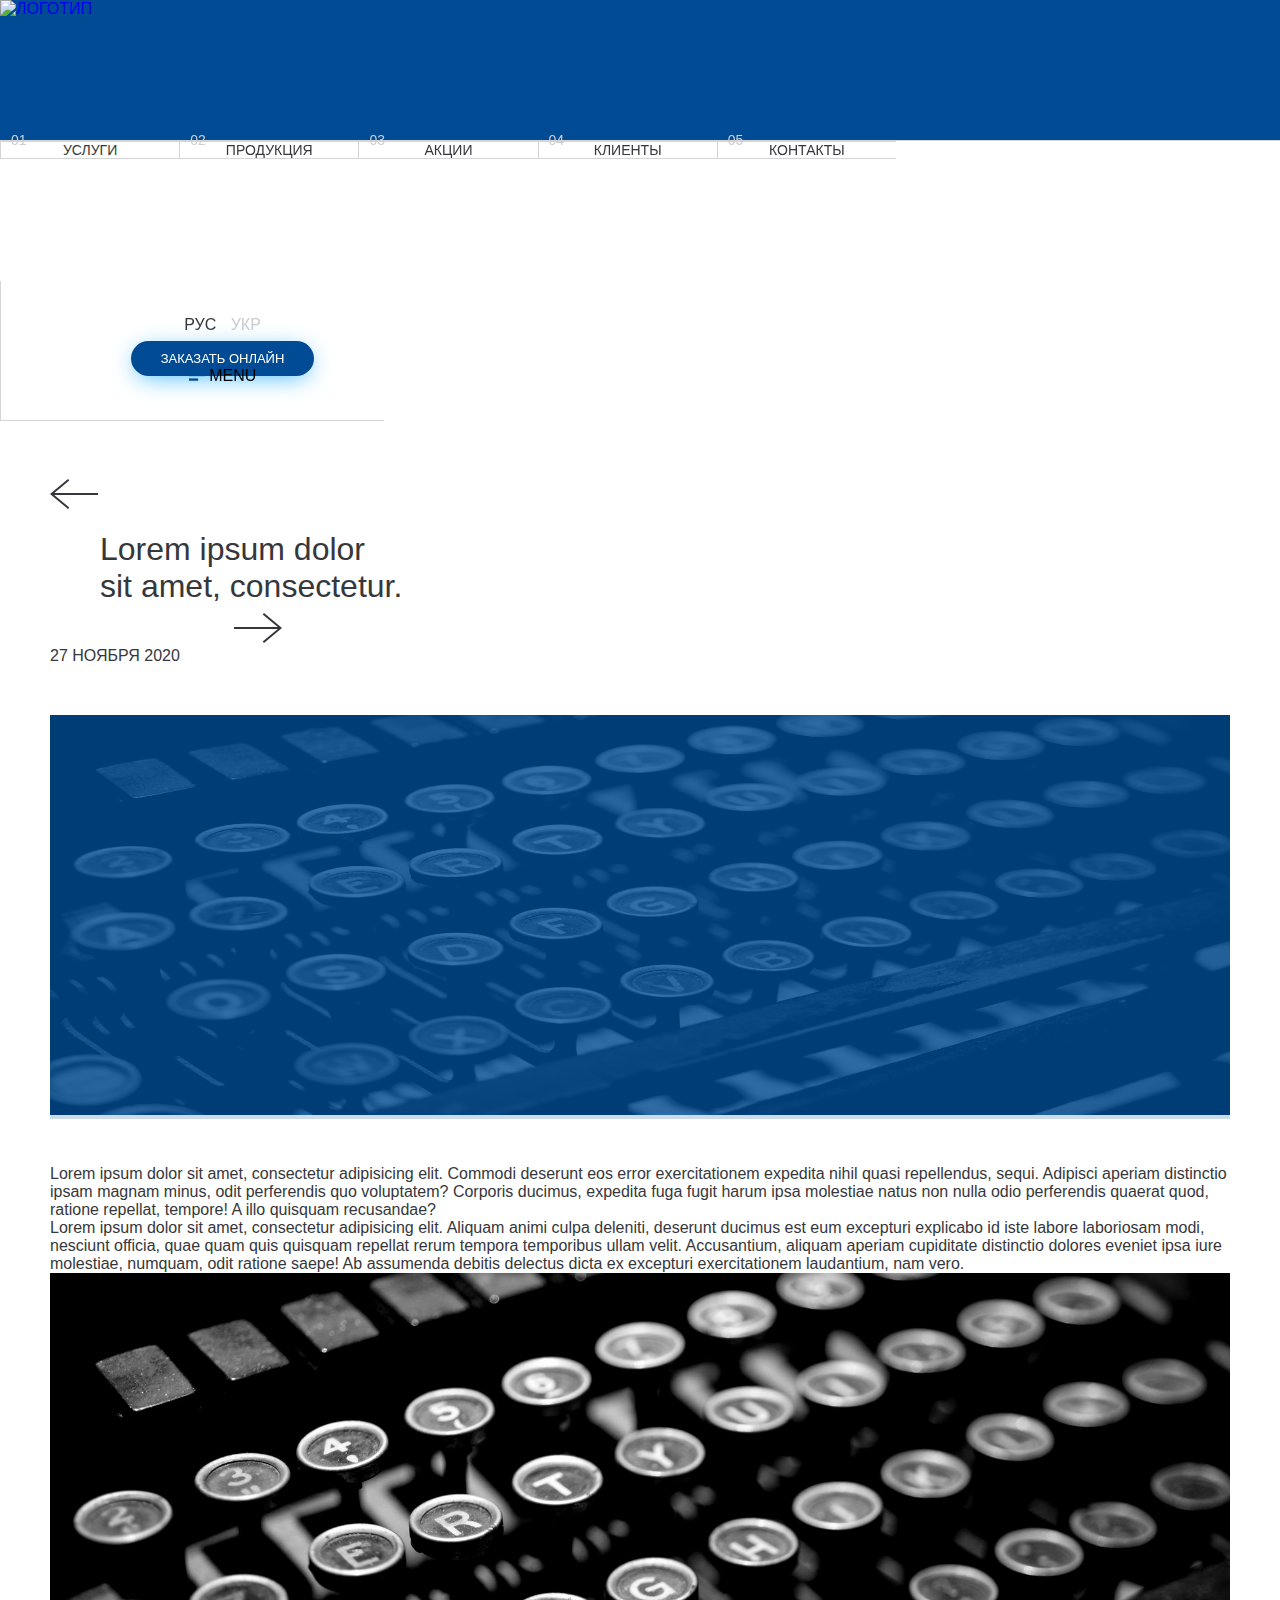
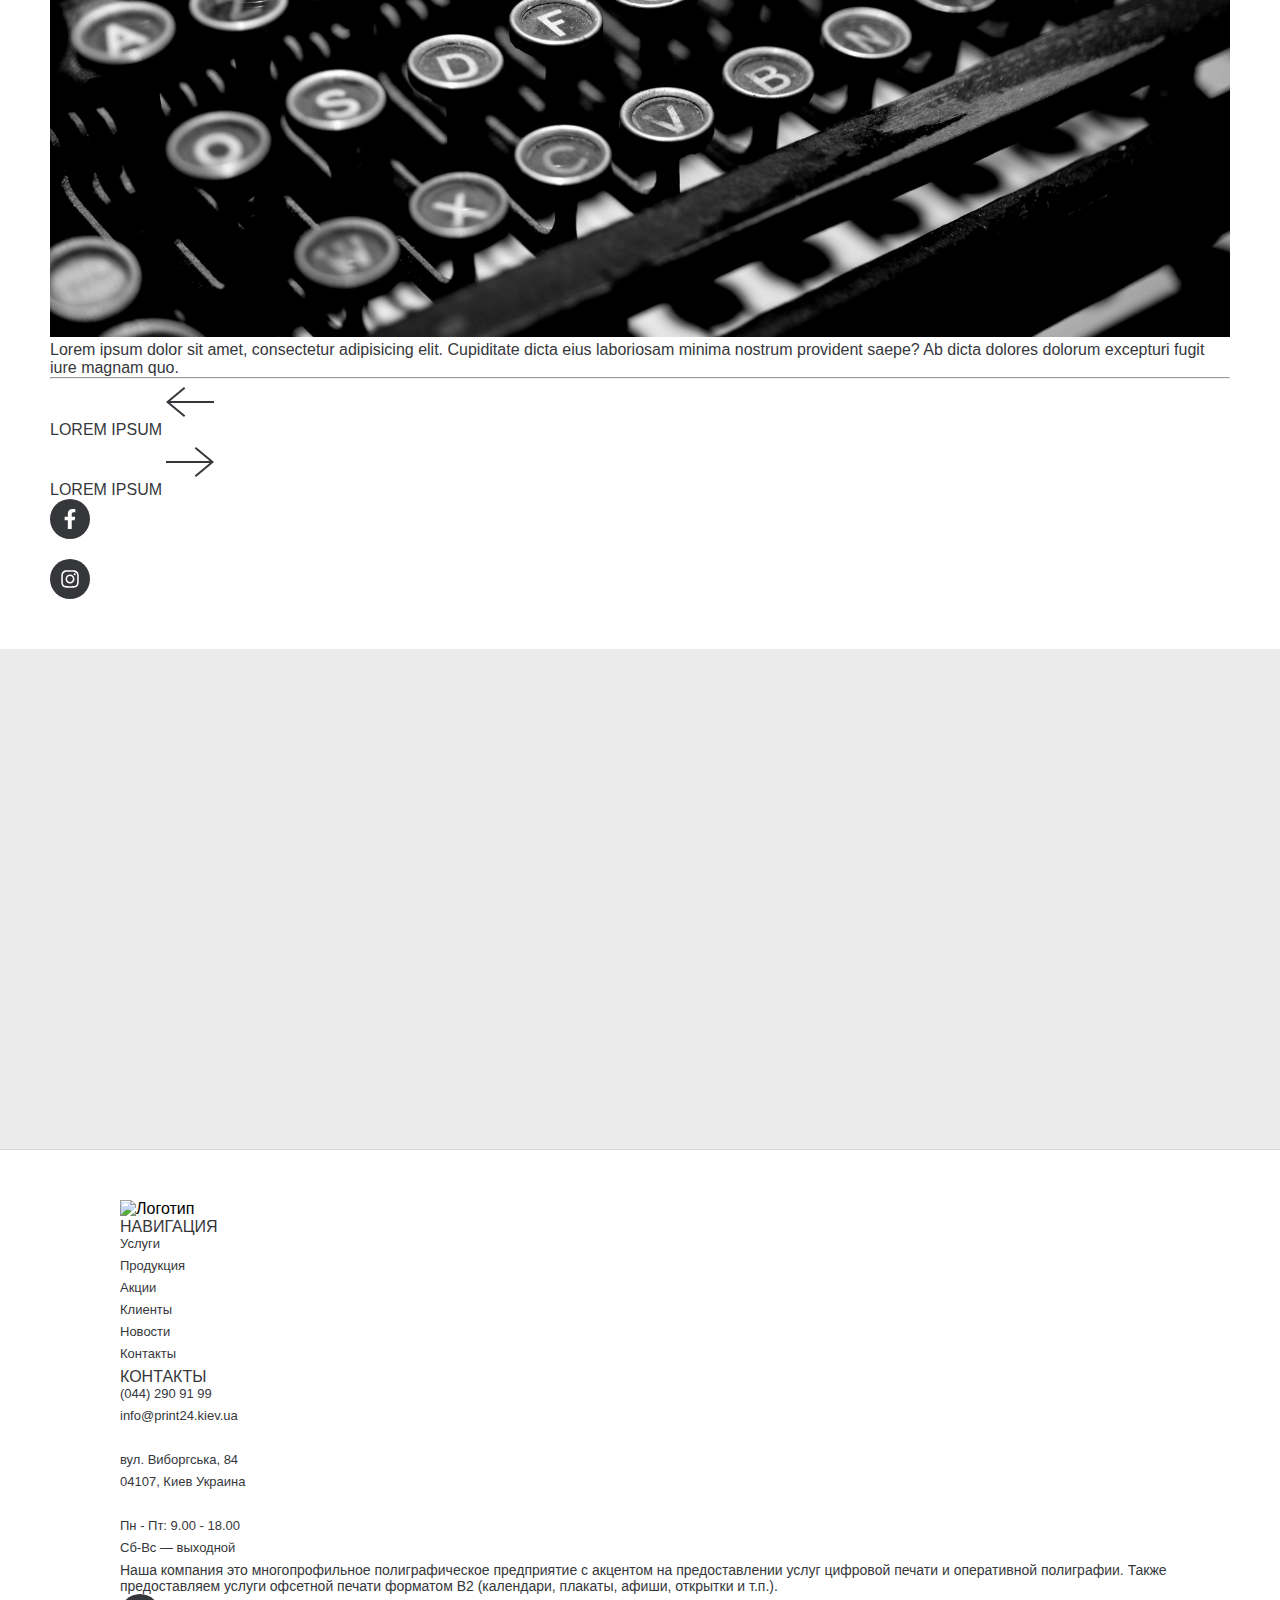
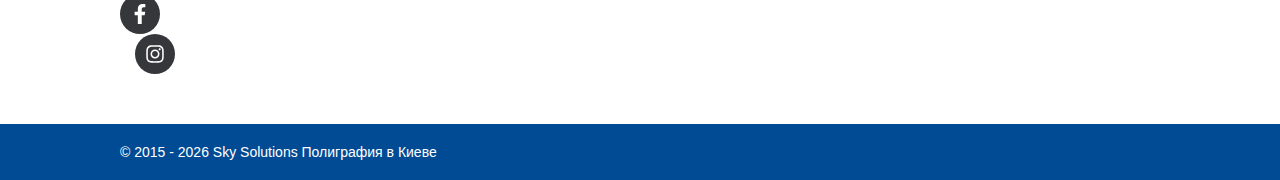
==== article.html @ cdc9fba4 "[+] added article page [+] added catalog page [+] added product page" ====
<!doctype html>
<html lang="ru">
<head>
    <meta charset="UTF-8">
    <meta name="viewport"
          content="width=device-width, user-scalable=no, initial-scale=1.0, maximum-scale=1.0, minimum-scale=1.0">
    <meta http-equiv="X-UA-Compatible" content="ie=edge">
    <title>Каталог</title>
    <link rel="stylesheet" href="style/bootstrap.min.css"/>
    <link rel="stylesheet" href="style/style.css"/>
    <link rel="stylesheet" href="style/slick.css"/>
</head>
<body>

<div class="nav-menu" id="nav-menu">
    <div class="nav-menu-head">
        <div class="nav-menu-head-leftside">
            <div class="header-btn-order">
                <a href="#">Заказать онлайн</a>
            </div>
        </div>
        <div class="nav-menu-head-rightside" id="close-burger-icon">
            <svg width="24" height="24" viewBox="0 0 24 24" fill="none" xmlns="http://www.w3.org/2000/svg">
                <path d="M23.6972 1.76497C24.1009 1.36121 24.1009 0.706581 23.6972 0.302821C23.2934 -0.10094 22.6388 -0.10094 22.235 0.302821L12 10.5379L1.76497 0.302821C1.36121 -0.10094 0.706582 -0.10094 0.302821 0.302821C-0.100939 0.706581 -0.10094 1.36121 0.302821 1.76497L10.5379 12L0.302821 22.235C-0.10094 22.6388 -0.100941 23.2934 0.302821 23.6972C0.706582 24.1009 1.36121 24.1009 1.76497 23.6972L12 13.4621L22.235 23.6972C22.6388 24.1009 23.2934 24.1009 23.6972 23.6972C24.1009 23.2934 24.1009 22.6388 23.6972 22.235L13.4621 12L23.6972 1.76497Z"
                      fill="#47655D"></path>
            </svg>
        </div>
    </div>
    <div class="nav-menu-body">
        <a><p>Услуги</p></a>
        <a><p>Продукция</p></a>
        <a><p>Акции</p></a>
        <a><p>Клиенты</p></a>
        <a href="./contact.html"><p>Контакты</p></a>
        <div></div>
    </div>
    <div class="nav-menu-footer">
        <a href="tel:0442908155">(044) 290-81-55</a>
        <div class="nav-menu-footer-icons d-flex justify-content-around align-items-center">
            <a href="" class="social-inst">
                <svg xmlns="http://www.w3.org/2000/svg" viewBox="0 0 448 512">
                    <path d="M224.1 141c-63.6 0-114.9 51.3-114.9 114.9s51.3 114.9 114.9 114.9S339 319.5 339 255.9 287.7 141 224.1 141zm0 189.6c-41.1 0-74.7-33.5-74.7-74.7s33.5-74.7 74.7-74.7 74.7 33.5 74.7 74.7-33.6 74.7-74.7 74.7zm146.4-194.3c0 14.9-12 26.8-26.8 26.8-14.9 0-26.8-12-26.8-26.8s12-26.8 26.8-26.8 26.8 12 26.8 26.8zm76.1 27.2c-1.7-35.9-9.9-67.7-36.2-93.9-26.2-26.2-58-34.4-93.9-36.2-37-2.1-147.9-2.1-184.9 0-35.8 1.7-67.6 9.9-93.9 36.1s-34.4 58-36.2 93.9c-2.1 37-2.1 147.9 0 184.9 1.7 35.9 9.9 67.7 36.2 93.9s58 34.4 93.9 36.2c37 2.1 147.9 2.1 184.9 0 35.9-1.7 67.7-9.9 93.9-36.2 26.2-26.2 34.4-58 36.2-93.9 2.1-37 2.1-147.8 0-184.8zM398.8 388c-7.8 19.6-22.9 34.7-42.6 42.6-29.5 11.7-99.5 9-132.1 9s-102.7 2.6-132.1-9c-19.6-7.8-34.7-22.9-42.6-42.6-11.7-29.5-9-99.5-9-132.1s-2.6-102.7 9-132.1c7.8-19.6 22.9-34.7 42.6-42.6 29.5-11.7 99.5-9 132.1-9s102.7-2.6 132.1 9c19.6 7.8 34.7 22.9 42.6 42.6 11.7 29.5 9 99.5 9 132.1s2.7 102.7-9 132.1z"/>
                </svg>
            </a>
            <a href="" class="social-fb">
                <svg xmlns="http://www.w3.org/2000/svg" viewBox="0 0 320 512">
                    <path d="M279.14 288l14.22-92.66h-88.91v-60.13c0-25.35 12.42-50.06 52.24-50.06h40.42V6.26S260.43 0 225.36 0c-73.22 0-121.08 44.38-121.08 124.72v70.62H22.89V288h81.39v224h100.17V288z"/>
                </svg>
            </a>
        </div>
    </div>
</div>

<header>
    <div class="row">
        <div class="col-md-1">
            <div class="header-logo">
                <a href="./index.html"><img style="width: 100%; height: 100%;" src="/img/logo.png" alt="Логотип"></a>
            </div>
        </div>
        <div class="col-md-11 d-flex">
            <div class="header-wrap-left-side d-flex justify-content-between">
                <div class="header-navigation">
                    <nav>
                        <ul>
                            <li>
                                <a href="">Услуги</a>
                                <span>01</span>
                            </li>
                            <li>
                                <a href="">Продукция</a>
                                <span>02</span>
                            </li>
                            <li>
                                <a href="">Акции</a>
                                <span>03</span>
                            </li>
                            <li>
                                <a href="">Клиенты</a>
                                <span>04</span>
                            </li>
                            <li>
                                <a href="./contact.html">Контакты</a>
                                <span>05</span>
                            </li>
                        </ul>
                    </nav>
                </div>
            </div>
            <div class="header-wrap-right-side">
                <div class="header-lang">
                    <div class="change-lang">
                        <span class="active-lang" id="lang-ru">РУС</span>
                        <span id="lang-ua">УКР</span>
                    </div>
                </div>
                <div class="header-btn-order">
                    <a href="#">Заказать онлайн</a>
                </div>
                <div class="header-wrap-menu-btn d-none" id="menu-burger">
                    <a class="burger-menu">
                        <svg width="16" height="12" viewBox="0 0 14 10" fill="none" xmlns="http://www.w3.org/2000/svg">
                            <rect width="12" height="2" fill="#2E2E2E"></rect>
                            <rect y="4" width="14" height="2" fill="#2E2E2E"></rect>
                            <rect y="8" width="8" height="2" fill="#2E2E2E"></rect>
                        </svg>
                        <span>Menu</span>
                    </a>
                </div>
            </div>
        </div>
    </div>
</header>

<div class="row">
    <div class="col-md-1 left-aside">
        <div class="social-networks d-flex flex-column justify-content-center align-items-center"
             id="asideSocialNetworks">
            <a href="">
                <div class="social-inst">
                    <svg xmlns="http://www.w3.org/2000/svg" viewBox="0 0 448 512">
                        <path d="M224.1 141c-63.6 0-114.9 51.3-114.9 114.9s51.3 114.9 114.9 114.9S339 319.5 339 255.9 287.7 141 224.1 141zm0 189.6c-41.1 0-74.7-33.5-74.7-74.7s33.5-74.7 74.7-74.7 74.7 33.5 74.7 74.7-33.6 74.7-74.7 74.7zm146.4-194.3c0 14.9-12 26.8-26.8 26.8-14.9 0-26.8-12-26.8-26.8s12-26.8 26.8-26.8 26.8 12 26.8 26.8zm76.1 27.2c-1.7-35.9-9.9-67.7-36.2-93.9-26.2-26.2-58-34.4-93.9-36.2-37-2.1-147.9-2.1-184.9 0-35.8 1.7-67.6 9.9-93.9 36.1s-34.4 58-36.2 93.9c-2.1 37-2.1 147.9 0 184.9 1.7 35.9 9.9 67.7 36.2 93.9s58 34.4 93.9 36.2c37 2.1 147.9 2.1 184.9 0 35.9-1.7 67.7-9.9 93.9-36.2 26.2-26.2 34.4-58 36.2-93.9 2.1-37 2.1-147.8 0-184.8zM398.8 388c-7.8 19.6-22.9 34.7-42.6 42.6-29.5 11.7-99.5 9-132.1 9s-102.7 2.6-132.1-9c-19.6-7.8-34.7-22.9-42.6-42.6-11.7-29.5-9-99.5-9-132.1s-2.6-102.7 9-132.1c7.8-19.6 22.9-34.7 42.6-42.6 29.5-11.7 99.5-9 132.1-9s102.7-2.6 132.1 9c19.6 7.8 34.7 22.9 42.6 42.6 11.7 29.5 9 99.5 9 132.1s2.7 102.7-9 132.1z"/>
                    </svg>
                </div>
            </a>
            <a href="">
                <div class="social-fb">
                    <svg xmlns="http://www.w3.org/2000/svg" viewBox="0 0 320 512">
                        <path d="M279.14 288l14.22-92.66h-88.91v-60.13c0-25.35 12.42-50.06 52.24-50.06h40.42V6.26S260.43 0 225.36 0c-73.22 0-121.08 44.38-121.08 124.72v70.62H22.89V288h81.39v224h100.17V288z"/>
                    </svg>
                </div>
            </a>
        </div>
    </div>
    <div class="col-md-11 main-content">
        <section class="article">
            <div class="container">
                <div class="row article-head">
                    <div class="col-md-12 d-flex justify-content-between align-items-start">
                        <div class="article-head-leftside d-flex">
                            <a class="">
                                <svg width="56" height="56" xmlns="http://www.w3.org/2000/svg" fill-rule="evenodd"
                                     clip-rule="evenodd">
                                    <path d="M2.117 12l7.527 6.235-.644.765-9-7.521 9-7.479.645.764-7.529 6.236h21.884v1h-21.883z"/>
                                </svg>
                            </a>
                            <h1>Lorem ipsum dolor <br> sit amet, consectetur.</h1>
                        </div>
                        <div class="article-head-rightside d-flex justify-content-end">
                            <span>27 ноября 2020</span>
                            <a class="">
                                <svg width="56" height="56" xmlns="http://www.w3.org/2000/svg" fill-rule="evenodd"
                                     clip-rule="evenodd">
                                    <path d="M21.883 12l-7.527 6.235.644.765 9-7.521-9-7.479-.645.764 7.529 6.236h-21.884v1h21.883z"/>
                                </svg>
                            </a>
                        </div>
                    </div>
                </div>
                <div class="row article-body">
                    <div class="col-md-12">
                        <img src="/img/article-img1.jpeg" alt="Картинка статьи">
                    </div>
                </div>
                <div class="row article-footer d-flex justify-content-around">
                    <div class="col-md-6">
                        <p>Lorem ipsum dolor sit amet, consectetur adipisicing elit. Commodi deserunt eos error
                            exercitationem expedita nihil quasi repellendus, sequi. Adipisci aperiam distinctio ipsam
                            magnam minus, odit perferendis quo voluptatem? Corporis ducimus, expedita fuga fugit harum
                            ipsa molestiae natus non nulla odio perferendis quaerat quod, ratione repellat, tempore! A
                            illo quisquam recusandae?</p>
                        <p>Lorem ipsum dolor sit amet, consectetur adipisicing elit. Aliquam animi culpa deleniti,
                            deserunt ducimus est eum excepturi explicabo id iste labore laboriosam modi, nesciunt
                            officia, quae quam quis quisquam repellat rerum tempora temporibus ullam velit. Accusantium,
                            aliquam aperiam cupiditate distinctio dolores eveniet ipsa iure molestiae, numquam, odit
                            ratione saepe! Ab assumenda debitis delectus dicta ex excepturi exercitationem laudantium,
                            nam vero.</p>
                        <img src="/img/article-img1.jpeg" alt="Картинка статьи">
                        <p class="mt-4 mb-5">Lorem ipsum dolor sit amet, consectetur adipisicing elit. Cupiditate dicta eius laboriosam
                            minima nostrum provident saepe? Ab dicta dolores dolorum excepturi fugit iure magnam
                            quo.</p>
                        <hr>
                        <div class="article-footer-navigation d-flex justify-content-between align-items-start">
                            <div class="article-footer-navigation-left d-flex flex-column align-items-start">
                                <span>LOREM IPSUM</span>
                                <a class="">
                                    <svg width="48" height="56" xmlns="http://www.w3.org/2000/svg" fill-rule="evenodd"
                                         clip-rule="evenodd">
                                        <path d="M2.117 12l7.527 6.235-.644.765-9-7.521 9-7.479.645.764-7.529 6.236h21.884v1h-21.883z"/>
                                    </svg>
                                </a>
                            </div>
                            <div class="article-footer-navigation-right d-flex flex-column align-items-end">
                                <span>LOREM IPSUM</span>
                                <a class="">
                                    <svg width="48" height="56" xmlns="http://www.w3.org/2000/svg" fill-rule="evenodd"
                                         clip-rule="evenodd">
                                        <path d="M21.883 12l-7.527 6.235.644.765 9-7.521-9-7.479-.645.764 7.529 6.236h-21.884v1h21.883z"/>
                                    </svg>
                                </a>
                            </div>
                        </div>
                    </div>
                    <div class="col-md-3 d-flex flex-column align-items-end">
                        <a href="">
                            <div class="social-fb">
                                <svg xmlns="http://www.w3.org/2000/svg" viewBox="0 0 320 512">
                                    <path d="M279.14 288l14.22-92.66h-88.91v-60.13c0-25.35 12.42-50.06 52.24-50.06h40.42V6.26S260.43 0 225.36 0c-73.22 0-121.08 44.38-121.08 124.72v70.62H22.89V288h81.39v224h100.17V288z"/>
                                </svg>
                            </div>
                        </a>
                        <a href="">
                            <div class="social-inst">
                                <svg xmlns="http://www.w3.org/2000/svg" viewBox="0 0 448 512">
                                    <path d="M224.1 141c-63.6 0-114.9 51.3-114.9 114.9s51.3 114.9 114.9 114.9S339 319.5 339 255.9 287.7 141 224.1 141zm0 189.6c-41.1 0-74.7-33.5-74.7-74.7s33.5-74.7 74.7-74.7 74.7 33.5 74.7 74.7-33.6 74.7-74.7 74.7zm146.4-194.3c0 14.9-12 26.8-26.8 26.8-14.9 0-26.8-12-26.8-26.8s12-26.8 26.8-26.8 26.8 12 26.8 26.8zm76.1 27.2c-1.7-35.9-9.9-67.7-36.2-93.9-26.2-26.2-58-34.4-93.9-36.2-37-2.1-147.9-2.1-184.9 0-35.8 1.7-67.6 9.9-93.9 36.1s-34.4 58-36.2 93.9c-2.1 37-2.1 147.9 0 184.9 1.7 35.9 9.9 67.7 36.2 93.9s58 34.4 93.9 36.2c37 2.1 147.9 2.1 184.9 0 35.9-1.7 67.7-9.9 93.9-36.2 26.2-26.2 34.4-58 36.2-93.9 2.1-37 2.1-147.8 0-184.8zM398.8 388c-7.8 19.6-22.9 34.7-42.6 42.6-29.5 11.7-99.5 9-132.1 9s-102.7 2.6-132.1-9c-19.6-7.8-34.7-22.9-42.6-42.6-11.7-29.5-9-99.5-9-132.1s-2.6-102.7 9-132.1c7.8-19.6 22.9-34.7 42.6-42.6 29.5-11.7 99.5-9 132.1-9s102.7-2.6 132.1 9c19.6 7.8 34.7 22.9 42.6 42.6 11.7 29.5 9 99.5 9 132.1s2.7 102.7-9 132.1z"/>
                                </svg>
                            </div>
                        </a>
                    </div>
                </div>
            </div>
        </section>
        <section class="map">
            <div class="container">
            </div>
        </section>
    </div>
</div>

<section class="footer">
    <div class="container">
        <div class="row">
            <div class="col-md-3 footer-logo">
                <img src="/img/logo.png" alt="Логотип">
            </div>
            <div class="col-md-3">
                <span>Навигация</span>
                <ul class="mt-3">
                    <li><a href="#">Услуги</a></li>
                    <li><a href="#">Продукция</a></li>
                    <li><a href="#">Акции</a></li>
                    <li><a href="#">Клиенты</a></li>
                    <li><a href="#">Новости</a></li>
                    <li><a href="#">Контакты</a></li>
                </ul>
            </div>
            <div class="col-md-3">
                <span>Контакты</span>
                <ul class="mt-3">
                    <li><a href="tel:0442909199">(044) 290 91 99</a></li>
                    <li><a href="mailto:info@print24.kiev.ua">info@print24.kiev.ua</a></li>
                    <li>&nbsp;</li>
                    <li><a href="https://goo.gl/maps/pMYgJ7oGFidpgPdr6" target="_blank">вул. Виборгська, 84</a></li>
                    <li>04107, Киев Украина</li>
                    <li>&nbsp;</li>
                    <li>Пн - Пт: 9.00 - 18.00</li>
                    <li>Сб-Вс — выходной</li>
                </ul>
            </div>
            <div class="col-md-3">
                <p>Наша компания это многопрофильное полиграфическое предприятие с акцентом на предоставлении услуг
                    цифровой печати и оперативной полиграфии. Также предоставляем услуги офсетной печати форматом B2
                    (календари, плакаты, афиши, открытки и т.п.).</p>
                <div class="social-networks d-flex justify-content-start align-items-center">
                    <a href="">
                        <div class="social-fb">
                            <svg xmlns="http://www.w3.org/2000/svg" viewBox="0 0 320 512">
                                <path d="M279.14 288l14.22-92.66h-88.91v-60.13c0-25.35 12.42-50.06 52.24-50.06h40.42V6.26S260.43 0 225.36 0c-73.22 0-121.08 44.38-121.08 124.72v70.62H22.89V288h81.39v224h100.17V288z"/>
                            </svg>
                        </div>
                    </a>
                    <a href="">
                        <div class="social-inst">
                            <svg xmlns="http://www.w3.org/2000/svg" viewBox="0 0 448 512">
                                <path d="M224.1 141c-63.6 0-114.9 51.3-114.9 114.9s51.3 114.9 114.9 114.9S339 319.5 339 255.9 287.7 141 224.1 141zm0 189.6c-41.1 0-74.7-33.5-74.7-74.7s33.5-74.7 74.7-74.7 74.7 33.5 74.7 74.7-33.6 74.7-74.7 74.7zm146.4-194.3c0 14.9-12 26.8-26.8 26.8-14.9 0-26.8-12-26.8-26.8s12-26.8 26.8-26.8 26.8 12 26.8 26.8zm76.1 27.2c-1.7-35.9-9.9-67.7-36.2-93.9-26.2-26.2-58-34.4-93.9-36.2-37-2.1-147.9-2.1-184.9 0-35.8 1.7-67.6 9.9-93.9 36.1s-34.4 58-36.2 93.9c-2.1 37-2.1 147.9 0 184.9 1.7 35.9 9.9 67.7 36.2 93.9s58 34.4 93.9 36.2c37 2.1 147.9 2.1 184.9 0 35.9-1.7 67.7-9.9 93.9-36.2 26.2-26.2 34.4-58 36.2-93.9 2.1-37 2.1-147.8 0-184.8zM398.8 388c-7.8 19.6-22.9 34.7-42.6 42.6-29.5 11.7-99.5 9-132.1 9s-102.7 2.6-132.1-9c-19.6-7.8-34.7-22.9-42.6-42.6-11.7-29.5-9-99.5-9-132.1s-2.6-102.7 9-132.1c7.8-19.6 22.9-34.7 42.6-42.6 29.5-11.7 99.5-9 132.1-9s102.7-2.6 132.1 9c19.6 7.8 34.7 22.9 42.6 42.6 11.7 29.5 9 99.5 9 132.1s2.7 102.7-9 132.1z"/>
                            </svg>
                        </div>
                    </a>
                </div>
            </div>
        </div>
    </div>
</section>

<footer class="row foot-footer">
    <p>&copy; 2015 - <span id="currentYear"></span> Sky Solutions Полиграфия в Киеве</p>
</footer>

<script src="script/jquery-3.6.0.min.js"></script>
<script src="/script/jquery.maskedinput.min.js"></script>
<script src="script/bootstrap.min.js"></script>
<script src="script/slick.min.js"></script>
<script src="script/script.js"></script>
</body>
</html>
---- style/style.css ----
@import "fonts.css";
@import "media.css";
*, html, body {
  margin: 0;
  padding: 0;
  list-style: none;
  box-sizing: border-box;
  text-decoration: none;
  font-family: "Montserrat", sans-serif;
}

h1, h2, h3, h4, p, span {
  font-weight: 300;
}

a {
  text-transform: uppercase;
  text-decoration: none !important;
}

.container {
  max-width: 1300px !important;
}

.row {
  margin: 0;
}

.col, .col-1, .col-10, .col-11, .col-12, .col-2, .col-3, .col-4, .col-5, .col-6, .col-7, .col-8, .col-9, .col-auto, .col-lg, .col-lg-1, .col-lg-10, .col-lg-11, .col-lg-12, .col-lg-2, .col-lg-3, .col-lg-4, .col-lg-5, .col-lg-6, .col-lg-7, .col-lg-8, .col-lg-9, .col-lg-auto, .col-md, .col-md-1, .col-md-10, .col-md-11, .col-md-12, .col-md-2, .col-md-3, .col-md-4, .col-md-5, .col-md-6, .col-md-7, .col-md-8, .col-md-9, .col-md-auto, .col-sm, .col-sm-1, .col-sm-10, .col-sm-11, .col-sm-12, .col-sm-2, .col-sm-3, .col-sm-4, .col-sm-5, .col-sm-6, .col-sm-7, .col-sm-8, .col-sm-9, .col-sm-auto, .col-xl, .col-xl-1, .col-xl-10, .col-xl-11, .col-xl-12, .col-xl-2, .col-xl-3, .col-xl-4, .col-xl-5, .col-xl-6, .col-xl-7, .col-xl-8, .col-xl-9, .col-xl-auto {
  padding: 0;
}

.container-fluid {
  padding: 0 !important;
}

header {
  position: sticky;
  top: 0;
  z-index: 999;
}
header .col-md-1 {
  border-bottom: 0.5px solid #d5d5d5;
}
header .col-md-1 .header-logo {
  height: 140px;
  background: #014b94;
}
header .col-md-11 .header-wrap-left-side {
  width: 70%;
  height: 140px;
}
header .col-md-11 .header-wrap-left-side .header-navigation {
  width: 100%;
}
header .col-md-11 .header-wrap-left-side .header-navigation nav {
  height: 100%;
}
header .col-md-11 .header-wrap-left-side .header-navigation nav ul {
  display: flex;
  height: 100%;
  margin-bottom: 0;
}
header .col-md-11 .header-wrap-left-side .header-navigation nav ul .active {
  background: #36373b;
}
header .col-md-11 .header-wrap-left-side .header-navigation nav ul .active a {
  color: #fff;
}
header .col-md-11 .header-wrap-left-side .header-navigation nav ul li {
  display: flex;
  justify-content: center;
  align-items: center;
  width: 20%;
  height: 100%;
  color: #36373b;
  border: 0.5px solid #d5d5d5;
  background: #fff;
  border-right: none;
  text-transform: uppercase;
  position: relative;
  transition: 0.4s ease;
  font-size: 14px;
}
header .col-md-11 .header-wrap-left-side .header-navigation nav ul li a {
  color: #36373b;
  transition: 0.4s ease;
  width: 100%;
  height: 100%;
  display: flex;
  justify-content: center;
  align-items: center;
}
header .col-md-11 .header-wrap-left-side .header-navigation nav ul li span {
  position: absolute;
  bottom: 10px;
  left: 10px;
  color: #cdcdcd;
  transition: 0.4s ease;
}
header .col-md-11 .header-wrap-left-side .header-navigation nav ul li:hover {
  background: #36373b;
  color: #fff;
  cursor: pointer;
}
header .col-md-11 .header-wrap-left-side .header-navigation nav ul li:hover a {
  color: #fff;
}
header .col-md-11 .header-wrap-left-side .header-navigation nav ul li:hover span {
  color: #fff;
}
header .header-wrap-right-side {
  width: 30%;
  height: 140px;
  border-left: 0.5px solid #d5d5d5;
  border-bottom: 0.5px solid #d5d5d5;
  background: #fff;
  display: flex;
  justify-content: space-around;
  align-items: center;
  padding-left: 60px;
}
header .header-wrap-right-side .header-lang .change-lang span {
  color: #cdcdcd;
  transition: 0.3s ease;
}
header .header-wrap-right-side .header-lang .change-lang span:first-child {
  margin-right: 10px;
}
header .header-wrap-right-side .header-lang .change-lang .active-lang {
  color: #36373b;
}
header .header-wrap-right-side .header-lang .change-lang:hover {
  cursor: pointer;
}
header .header-wrap-right-side .header-btn-order a {
  font-size: 13px;
  padding: 10px 30px;
  background: #014b94;
  color: #fff;
  border-radius: 30px;
  box-shadow: 0 5px 25px -5px #39B6FF;
  transition: 0.3s ease;
}
header .header-wrap-right-side .header-btn-order a:hover {
  background: #0d559f;
}

.left-aside {
  border-right: 0.5px solid #d5d5d5;
  border-left: 0.5px solid #d5d5d5;
  display: flex;
  justify-content: center;
}
.left-aside .social-networks {
  position: fixed;
  bottom: 50px;
  margin: 0 auto;
  transition: 0.4s ease;
}
.left-aside .social-networks .social-inst, .left-aside .social-networks .social-fb {
  width: 40px;
  height: 40px;
  border-radius: 50%;
  display: flex;
  justify-content: center;
  align-items: center;
}
.left-aside .social-networks svg {
  fill: #014b94;
  width: 20px;
  height: 20px;
}
.left-aside .aside-position {
  position: absolute;
  bottom: 0;
}

.hero {
  max-width: 2560px;
  margin: 0 auto;
}
.hero .hero-wrap {
  border-bottom: 0.5px solid #d5d5d5;
}
.hero .hero-wrap .col-md-7 {
  background: #fff;
  padding-bottom: 40px;
}
.hero .hero-wrap .col-md-7 .hero-head {
  padding: 60px 0 0 60px;
}
.hero .hero-wrap .col-md-7 .hero-head h1 {
  font-weight: 300;
  color: #36373b;
}
.hero .hero-wrap .col-md-7 .hero-head p {
  padding: 5px 0 10px;
  color: #36373b;
}
.hero .hero-wrap .col-md-7 .hero-head a {
  font-size: 13px;
  padding: 10px 30px;
  color: #fff;
  background: #014b94;
  border-radius: 30px;
  transition: 0.3s ease;
}
.hero .hero-wrap .col-md-7 .hero-head a:hover {
  cursor: pointer;
  background: #0d559f;
}
.hero .hero-wrap .col-md-7 .hero-footer {
  padding: 60px 0 0 60px;
  margin-top: 100px;
  border-top: 0.5px solid #d5d5d5;
}
.hero .hero-wrap .col-md-7 .hero-footer p {
  color: #36373b;
}
.hero .hero-wrap .hero-rightside {
  position: relative;
  overflow: hidden;
}
.hero .hero-wrap .hero-rightside .hero-slider {
  width: 100%;
  height: 100%;
}
.hero .hero-wrap .hero-rightside .hero-slider .hero-slider-item img {
  width: 100%;
  height: 600px;
}
.hero .hero-wrap .hero-rightside .hero-slider-arrows {
  padding: 0 30px;
  position: absolute;
  z-index: 10;
  top: 0;
  right: 0;
  bottom: 0;
  left: 0;
  margin: 0 auto;
}
.hero .hero-wrap .hero-rightside .hero-slider-arrows svg {
  fill: #fff;
}
.hero .hero-wrap .hero-rightside .hero-slider-arrows svg:hover {
  cursor: pointer;
}
.hero .hero-wrap .hero-rightside .hero-slider-arrows svg path {
  transform: scale(2);
}
.hero .hero-wrap .hero-rightside .hero-slider-arrows #heroArrowLeft {
  position: relative;
}
.hero .hero-wrap .hero-rightside .hero-slider-arrows #heroArrowLeft:before {
  content: "(";
  position: absolute;
  top: 3px;
  left: -10px;
  margin: 0 auto;
  width: 10px;
  height: 10px;
  transform: scale(2);
  color: #fff;
}
.hero .hero-wrap .hero-rightside .hero-slider-arrows #heroArrowRight {
  position: relative;
}
.hero .hero-wrap .hero-rightside .hero-slider-arrows #heroArrowRight:before {
  content: ")";
  position: absolute;
  top: 3px;
  right: -20px;
  margin: 0 auto;
  width: 10px;
  height: 10px;
  transform: scale(2);
  color: #fff;
}
.hero .hero-wrap .hero-rightside .hero-slider-circle-big {
  position: absolute;
  top: 0;
  right: 0;
  bottom: 0;
  left: 0;
  margin: 0 auto;
  border: 0.5px solid #fff;
  border-radius: 50%;
  width: 110%;
  height: 110%;
  transform: scale(1.15);
  z-index: 1;
}
.hero .hero-wrap .hero-rightside .hero-slider-circle-small {
  position: absolute;
  top: 0;
  right: 0;
  bottom: 0;
  left: 0;
  margin: 0 auto;
  border: 1px solid #fff;
  border-radius: 50%;
  width: 110%;
  height: 110%;
  transform: scale(1.1);
  z-index: 1;
}

.polygraphy-in-kiev {
  padding: 50px 0 50px 30px;
  background: #F5F7FC;
  position: relative;
  z-index: 2;
}
.polygraphy-in-kiev .col-md-5 h2 {
  color: #36373b;
}
.polygraphy-in-kiev .col-md-5 span {
  color: #014b94;
}
.polygraphy-in-kiev .col-md-7 .col-md-4 p {
  color: #36373b;
}
.polygraphy-in-kiev .col-md-7 .col-md-4 p:first-child {
  font-size: 60px;
  font-weight: 400;
  color: #014b94;
}

.portfolio {
  background: #F5F7FC;
}
.portfolio .row {
  max-width: 2560px;
  margin: 0 auto;
}
.portfolio .portfolio-leftside {
  padding: 100px 30px 80px 50px;
}
.portfolio .portfolio-leftside h2 {
  font-size: 40px;
  margin-bottom: 100px;
  color: #36373b;
}
.portfolio .portfolio-leftside h3 {
  font-size: 35px;
  color: #36373b;
}
.portfolio .portfolio-leftside p {
  width: 60%;
  color: #36373b;
}
.portfolio .portfolio-leftside .portfolio-leftside-footer span {
  color: #014b94;
}
.portfolio .portfolio-leftside .portfolio-leftside-footer .portfolio-slider-arrow-left {
  margin-right: 20px;
}
.portfolio .portfolio-leftside .portfolio-leftside-footer svg {
  fill: #d5d5d5;
  transition: 0.3s ease;
}
.portfolio .portfolio-leftside .portfolio-leftside-footer svg:hover {
  fill: #014b94;
  cursor: pointer;
}
.portfolio .portfolio-leftside .portfolio-leftside-footer path {
  transform: scale(1.5);
}
.portfolio .portfolio-rightside {
  background-color: #0e559e;
  width: 100%;
  padding: 90px 30px 90px 50px;
}
.portfolio .portfolio-rightside h3 {
  color: #fff;
  font-size: 35px;
}
.portfolio .portfolio-rightside .arrow-more img {
  width: 60px;
}
.portfolio .portfolio-rightside .arrow-more p {
  text-transform: uppercase;
  color: #fff;
}

.our-clients {
  padding: 50px 0;
  background: #F5F7FC;
}
.our-clients .our-clients-wrap {
  background: #fff;
  border: 0.5px solid #d5d5d5;
}
.our-clients .our-clients-wrap .our-clients-wrap-leftside .mayak {
  background-color: #014b94;
}
.our-clients .our-clients-wrap .our-clients-wrap-leftside .our-clients-wrap-leftside-item {
  padding: 20px;
  border: 0.5px solid #d5d5d5;
  display: flex;
  justify-content: center;
  align-items: center;
  transition: 0.3s;
}
.our-clients .our-clients-wrap .our-clients-wrap-leftside .our-clients-wrap-leftside-item img {
  width: 100%;
}
.our-clients .our-clients-wrap .our-clients-wrap-leftside .our-clients-wrap-leftside-item:hover {
  background: #014b94;
}
.our-clients .our-clients-wrap .our-clients-wrap-rightside {
  padding: 50px 90px 0 90px;
  margin-top: 100px;
}
.our-clients .our-clients-wrap .our-clients-wrap-rightside .our-clients-slider-item {
  display: flex;
  flex-direction: column;
  align-items: center;
}
.our-clients .our-clients-wrap .our-clients-wrap-rightside .our-clients-slider-item h3 {
  color: #36373b;
  text-align: center;
}
.our-clients .our-clients-wrap .our-clients-wrap-rightside .our-clients-slider-item p {
  color: #36373b;
}
.our-clients .our-clients-wrap .our-clients-wrap-rightside .our-clients-slider-item .comment-icon {
  width: 50px;
  height: 50px;
  background: #014b94;
  border-radius: 50%;
  display: flex;
  justify-content: center;
  align-items: center;
}
.our-clients .our-clients-wrap .our-clients-wrap-rightside .our-clients-slider-item .comment-icon img {
  width: 30px;
}
.our-clients .our-clients-wrap .our-clients-wrap-rightside .our-clients-slider-item .comment-company {
  display: flex;
  flex-direction: column;
  justify-content: center;
  align-items: center;
}
.our-clients .our-clients-wrap .our-clients-wrap-rightside .our-clients-slider-item .comment-company .comment-company-logo {
  width: 50px;
  height: 50px;
  border-radius: 50%;
}
.our-clients .our-clients-wrap .our-clients-wrap-rightside .our-clients-slider-item .comment-company .comment-company-logo img {
  border-radius: 50%;
  width: 50px;
}
.our-clients .our-clients-wrap .our-clients-wrap-rightside .our-clients-slider-item .comment-company p {
  text-transform: uppercase;
  font-size: 12px;
  color: #36373b;
}
.our-clients .our-clients-wrap .our-clients-wrap-rightside .our-clients-slider-item p {
  text-align: center;
}
.our-clients .our-clients-wrap .slick-dots {
  margin: 0 auto;
  width: 30%;
  display: flex;
  justify-content: space-around;
  align-items: center;
}
.our-clients .our-clients-wrap .slick-dots li {
  background: #f4f7fc;
  border-radius: 50%;
  width: 10px;
  height: 10px;
  transition: 0.3s ease;
}
.our-clients .our-clients-wrap .slick-dots li:hover {
  cursor: pointer;
}
.our-clients .our-clients-wrap .slick-dots button {
  display: none;
}
.our-clients .our-clients-wrap .slick-dots .slick-active {
  width: 20px;
  height: 10px;
  border-radius: 40%;
  background: #014b94;
}

.top-sales {
  padding: 50px;
}
.top-sales .top-sales-head {
  color: #36373b;
}
.top-sales .top-sales-head .top-sales-head-leftside {
  width: 30%;
}
.top-sales .top-sales-head .top-sales-head-rightside {
  width: 50%;
}
.top-sales .top-sales-body .top-sales-body-slider-item {
  width: 200px;
  height: 400px;
  margin-right: 50px;
}
.top-sales .top-sales-body .top-sales-body-slider-item .top-sales-body-slider-item-head {
  width: 100%;
  height: 100%;
}
.top-sales .top-sales-body .top-sales-body-slider-item .top-sales-body-slider-item-head p {
  margin-top: 15px;
  text-transform: uppercase;
  color: #36373b;
  font-size: 15px;
}
.top-sales .top-sales-body .top-sales-body-slider-item .top-sales-body-slider-item-head .top-sales-body-slider-item-head-img {
  background: #014b94;
  width: 100%;
  height: 90%;
}
.top-sales .top-sales-body .top-sales-body-slider-item .top-sales-body-slider-item-head .item-first {
  height: 60%;
}
.top-sales .top-sales-body .top-sales-body-slider-item .top-sales-body-slider-item-head .item-second {
  height: 70%;
}
.top-sales .top-sales-body .top-sales-body-slider-item .top-sales-body-slider-item-head .item-third {
  height: 80%;
}
.top-sales .top-sales-body .top-sales-body-slider-item .top-sales-body-slider-item-footer span {
  font-size: 13px;
}
.top-sales .top-sales-slider-arrows span {
  color: #014b94;
}
.top-sales .top-sales-slider-arrows #topSalesArrowLeft {
  position: relative;
}
.top-sales .top-sales-slider-arrows #topSalesArrowLeft:before {
  content: "(";
  position: absolute;
  top: 3px;
  left: -10px;
  margin: 0 auto;
  width: 10px;
  height: 10px;
  transform: scale(2);
  color: #014b94;
  opacity: 0;
  transition: 0.3s ease;
}
.top-sales .top-sales-slider-arrows #topSalesArrowLeft:hover:before {
  opacity: 1;
}
.top-sales .top-sales-slider-arrows #topSalesArrowRight {
  position: relative;
}
.top-sales .top-sales-slider-arrows #topSalesArrowRight:before {
  content: ")";
  position: absolute;
  top: 3px;
  right: -10px;
  margin: 0 auto;
  width: 10px;
  height: 10px;
  transform: scale(2);
  color: #014b94;
  opacity: 0;
  transition: 0.3s ease;
}
.top-sales .top-sales-slider-arrows #topSalesArrowRight:hover:before {
  opacity: 1;
}
.top-sales .top-sales-slider-arrows svg {
  fill: #d5d5d5;
  transition: 0.3s ease;
}
.top-sales .top-sales-slider-arrows svg:hover {
  fill: #014b94;
  cursor: pointer;
}
.top-sales .top-sales-slider-arrows #topSalesArrowLeft {
  margin-right: 20px;
}
.top-sales .top-sales-slider-arrows path {
  transform: scale(2);
}

.stages {
  padding: 50px;
}
.stages .stages-head h2 {
  color: #36373b;
}
.stages .stages-body {
  width: 100%;
}
.stages .stages-body .stages-body-item {
  width: 11%;
}
.stages .stages-body .stages-body-item span {
  color: #014b94;
  font-size: 20px;
}
.stages .stages-body .stages-body-item p {
  text-align: center;
  color: #36373b;
  margin-top: 30px;
  text-transform: uppercase;
}
.stages .stages-body .stages-body-item svg {
  fill: #014b94;
  width: 100px;
  height: 100px;
  margin: 0 auto;
}
.stages .stages-body .stages-body-item-arrow {
  margin-top: -40px;
}
.stages .stages-body .stages-body-item-arrow svg {
  fill: #014b94;
  margin-left: 30px;
}
.stages .stages-body .stages-body-item-arrow path {
  transform: scale(1.9);
}

.personal {
  background: #f4f7fc;
}
.personal .container {
  padding: 0;
}
.personal .personal-item {
  padding: 20px;
  height: 423px;
  background-color: #f4f7fc;
  background-position: center center;
  border: 0.5px solid #fff;
  position: relative;
  transition: 0.5s ease;
}
.personal .personal-item:before {
  content: "";
  position: absolute;
  width: 150px;
  height: 150px;
  border-radius: 50%;
  background-image: url(/img/person1.jpeg);
  background-repeat: no-repeat;
  background-position: center center;
  transform: scale(1.3);
  border: 1px solid #fff;
  top: 80px;
  left: 0;
  right: 0;
  margin: 0 auto;
  transition: 0.5s ease;
}
.personal .personal-item:hover {
  transition: 0.5s ease;
  background-image: url(/img/person1.jpeg);
  background-repeat: no-repeat;
  background-size: cover;
}
.personal .personal-item:hover:before {
  transform: scale(1.5);
  background: none;
}
.personal .personal-item:hover:after {
  transition: 0.5s ease;
  content: "";
  position: absolute;
  top: 0;
  left: 0;
  right: 0;
  margin: 0 auto;
  background-color: #014b94;
  opacity: 0.7;
  width: 100%;
  height: 100%;
}
.personal .personal-item:hover .personal-item-head {
  opacity: 1;
}
.personal .personal-item:hover .personal-item-footer-first {
  display: flex;
  opacity: 1;
}
.personal .personal-item:hover .personal-item-footer-second {
  display: none;
}
.personal .personal-item .personal-item-head {
  width: 50%;
  color: #fff;
  position: relative;
  z-index: 10;
  opacity: 0;
  transition: 0.5s ease;
}
.personal .personal-item .personal-item-head p {
  font-size: 11px;
}
.personal .personal-item .personal-item-footer-first {
  position: relative;
  z-index: 10;
  opacity: 0;
  display: none;
  transition: 0.5s ease;
}
.personal .personal-item .personal-item-footer-first a {
  text-transform: none;
  font-size: 11px;
  color: #fff;
}
.personal .personal-item .personal-item-footer-second {
  color: #36373b;
  width: 50%;
}
.personal .personal-item .personal-item-footer-second p {
  font-size: 11px;
}

.map {
  height: 500px;
  background: #ebebeb;
}

.footer {
  padding: 50px 50px 50px 120px;
  border-top: 0.5px solid #d5d5d5;
}
.footer .footer-logo img {
  width: 250px;
}
.footer span {
  text-transform: uppercase;
  font-size: 16px;
  color: #36373b;
}
.footer p {
  color: #36373b;
  font-size: 14px;
}
.footer ul li {
  margin-bottom: 7px;
  font-size: 13px;
  font-weight: 300;
  text-transform: none;
  color: #36373b;
}
.footer ul li a {
  font-size: 13px;
  font-weight: 300;
  text-transform: none;
  color: #36373b;
}
.footer .social-networks .social-inst, .footer .social-networks .social-fb {
  width: 40px;
  height: 40px;
  background: #36373b;
  border-radius: 50%;
  display: flex;
  justify-content: center;
  align-items: center;
}
.footer .social-networks .social-inst {
  margin-left: 15px;
}
.footer .social-networks svg {
  fill: #fff;
  width: 20px;
  height: 20px;
}

footer {
  font-size: 14px;
  background: #014b94;
  color: #fff;
  padding: 20px 50px 20px 120px;
}
footer p {
  margin-bottom: 0;
}

.header-wrap-menu-btn .burger-menu rect {
  fill: #014b94;
}

.nav-menu {
  width: 100%;
  position: fixed;
  right: 0;
  transform: translateX(100%);
  background: #F1F5F8;
  transition: 0.5s ease;
  z-index: 99999;
  padding: 80px 40px;
}
.nav-menu .nav-menu-head {
  display: flex;
  justify-content: space-between;
  align-items: center;
}
.nav-menu .nav-menu-head .header-btn-order a {
  font-size: 13px;
  padding: 10px 30px;
  background: #014b94;
  color: #fff;
  border-radius: 30px;
  box-shadow: 0 5px 25px -5px #39B6FF;
  transition: 0.3s ease;
}
.nav-menu .nav-menu-head .header-btn-order a:hover {
  background: #0d559f;
}
.nav-menu .nav-menu-body {
  text-align: center;
  margin-top: 100px;
}
.nav-menu .nav-menu-body p {
  font-size: 25px;
  color: #36373b;
  margin-bottom: 15px;
}
.nav-menu .nav-menu-body div {
  width: 25%;
  height: 1px;
  background: #36373b;
  margin: 60px auto 0 auto;
}
.nav-menu .nav-menu-footer {
  text-align: center;
  margin-top: 30px;
}
.nav-menu .nav-menu-footer a {
  text-decoration: none;
  color: #36373b;
  font-size: 25px;
}
.nav-menu .nav-menu-footer .nav-menu-footer-icons {
  width: 25%;
  margin: 20px auto 0 auto;
}
.nav-menu .nav-menu-footer .nav-menu-footer-icons a svg {
  width: 25px;
  fill: #014b94;
}

.nav-menu.opened {
  transform: translateX(0);
}

.contacts {
  padding: 50px;
}
.contacts h1 {
  font-size: 50px;
  color: #36373b;
  margin-bottom: 40px;
}
.contacts .contacts-wrap-leftside .contacts-wrap-leftside-body {
  margin-bottom: 25px;
}
.contacts .contacts-wrap-leftside .contacts-wrap-leftside-body p {
  text-transform: uppercase;
  color: #36373b;
  margin-bottom: 0;
  font-size: 18px;
}
.contacts .contacts-wrap-leftside .contacts-wrap-leftside-body a {
  text-transform: none;
  color: #014b94;
  font-size: 21px;
  font-weight: 300;
}
.contacts .contacts-wrap-leftside .contacts-wrap-leftside-footer .contacts-wrap-leftside-footer-icons {
  margin-top: 30px;
}
.contacts .contacts-wrap-leftside .contacts-wrap-leftside-footer .contacts-wrap-leftside-footer-icons .social-inst, .contacts .contacts-wrap-leftside .contacts-wrap-leftside-footer .contacts-wrap-leftside-footer-icons .social-fb {
  width: 40px;
  height: 40px;
  background: #36373b;
  border-radius: 50%;
  display: flex;
  justify-content: center;
  align-items: center;
}
.contacts .contacts-wrap-leftside .contacts-wrap-leftside-footer .contacts-wrap-leftside-footer-icons .social-inst {
  margin-left: 15px;
}
.contacts .contacts-wrap-leftside .contacts-wrap-leftside-footer .contacts-wrap-leftside-footer-icons svg {
  fill: #fff;
  width: 20px;
  height: 20px;
}
.contacts .contacts-wrap-leftside .contacts-wrap-leftside-footer span {
  font-size: 18px;
  text-transform: uppercase;
  color: #323232;
}
.contacts .contacts-wrap-leftside .contacts-wrap-leftside-footer p {
  color: #323232;
  margin-bottom: 0;
  font-size: 14px;
}
.contacts .contacts-wrap-rightside .contacts-wrap-rightside-body {
  margin-top: 30px;
}
.contacts .contacts-wrap-rightside .contacts-wrap-rightside-body p {
  color: #36373b;
}
.contacts .contacts-wrap-rightside .contacts-wrap-rightside-body .input-name-tel label {
  width: 45%;
}
.contacts .contacts-wrap-rightside .contacts-wrap-rightside-body label {
  margin-bottom: 20px;
  width: 100%;
}
.contacts .contacts-wrap-rightside .contacts-wrap-rightside-body label:nth-child(3) {
  width: 100%;
}
.contacts .contacts-wrap-rightside .contacts-wrap-rightside-body label:nth-child(3) input {
  padding-top: 50px;
}
.contacts .contacts-wrap-rightside .contacts-wrap-rightside-body label:nth-child(3) input::placeholder {
  transform: translateY(-50px);
}
.contacts .contacts-wrap-rightside .contacts-wrap-rightside-body label input {
  width: 100%;
  border-top: none;
  border-left: none;
  border-right: none;
  border-bottom: 0.5px solid #d5d5d5;
  color: #36373b;
  outline: none;
  padding-top: 15px;
}
.contacts .contacts-wrap-rightside .contacts-wrap-rightside-body label input::placeholder {
  color: #36373b;
  font-size: 14px;
  transform: translateY(-10px);
}
.contacts .contacts-wrap-rightside .contacts-wrap-rightside-body button {
  margin-top: 15px;
  text-transform: uppercase;
  border: none;
  font-size: 13px;
  padding: 10px 45px;
  background: #014b94;
  color: #fff;
  border-radius: 30px;
  transition: 0.3s ease;
}
.contacts .contacts-wrap-rightside .contacts-wrap-rightside-body button:hover {
  background: #0d559f;
}

.produkciya {
  padding: 50px;
}
.produkciya .produkciya-wrap .produkciya-wrap-leftside h1 {
  color: #36373b;
}
.produkciya .produkciya-wrap .produkciya-wrap-rightside .produkciya-wrap-rightside-item {
  width: 250px;
  height: 300px;
}
.produkciya .produkciya-wrap .produkciya-wrap-rightside .produkciya-wrap-rightside-item .produkciya-img {
  width: 100%;
  height: 90%;
  background: #014b94;
}
.produkciya .produkciya-wrap .produkciya-wrap-rightside .produkciya-wrap-rightside-item p {
  text-transform: uppercase;
  color: #36373b;
  margin-top: 10px;
}
.produkciya .produkciya-wrap .produkciya-wrap-rightside .produkciya-wrap-rightside-item span {
  color: #36373b;
  margin-bottom: 20px;
}
.produkciya .produkciya-wrap .slick-dots {
  display: flex;
  justify-content: start;
  margin-left: 70px;
}
.produkciya .produkciya-wrap .slick-dots li button {
  font-weight: 300;
  color: #36373b;
  outline: none;
  background: none;
  border: none;
  font-size: 18px;
  margin-right: 15px;
}
.produkciya .produkciya-wrap .slick-dots li:last-child button {
  margin-right: 0;
}
.produkciya .produkciya-wrap .slick-dots .slick-active button {
  color: #014b94;
  text-decoration: underline;
}
.produkciya .produkciya-wrap a {
  position: relative;
  top: -40px;
  margin-left: 15px;
}
.produkciya .produkciya-wrap a:last-child {
  margin-left: 130px;
}
.produkciya .produkciya-wrap a svg {
  fill: #d5d5d5;
  transition: 0.4s;
}
.produkciya .produkciya-wrap a svg:hover {
  fill: #014b94;
  cursor: pointer;
}

.produkciya-info {
  padding: 50px;
}
.produkciya-info h2, .produkciya-info p {
  color: #36373b;
}
.produkciya-info .col-md-3 .produkciya-info-more {
  margin-top: 50px;
}
.produkciya-info .col-md-3 .produkciya-info-more svg path {
  transform: scale(2.3);
}
.produkciya-info .produkciya-info-more-rightside {
  width: 100%;
  height: 400px;
  background: #014b94;
}
.produkciya-info .produkciya-info-footer {
  margin-top: 50px;
}
.produkciya-info .produkciya-info-footer .produkciya-info-footer-item {
  width: 45%;
}

.catalog .catalog-banner {
  background: #0d559f;
  padding: 50px;
}
.catalog .catalog-banner h1 {
  color: #fff;
}
.catalog .catalog-banner .catalog-arrows {
  margin-top: 70px;
}
.catalog .catalog-banner .catalog-arrows svg {
  fill: #4170b1;
  transition: 0.3s ease;
}
.catalog .catalog-banner .catalog-arrows svg path {
  transform: scale(2);
}
.catalog .catalog-banner .catalog-arrows svg:hover {
  fill: #fff;
  cursor: pointer;
}
.catalog .catalog-banner .catalog-arrows #catalogArrowLeft {
  position: relative;
}
.catalog .catalog-banner .catalog-arrows #catalogArrowLeft:before {
  content: "(";
  position: absolute;
  top: -13px;
  left: -10px;
  margin: 0 auto;
  width: 10px;
  height: 10px;
  transform: scale(2);
  color: #fff;
  opacity: 0;
  transition: 0.3s ease;
}
.catalog .catalog-banner .catalog-arrows #catalogArrowLeft:hover:before {
  opacity: 1;
}
.catalog .catalog-banner .catalog-arrows #catalogArrowRight {
  position: relative;
}
.catalog .catalog-banner .catalog-arrows #catalogArrowRight:before {
  content: ")";
  position: absolute;
  top: -13px;
  right: -10px;
  margin: 0 auto;
  width: 10px;
  height: 10px;
  transform: scale(2);
  color: #fff;
  opacity: 0;
  transition: 0.3s ease;
}
.catalog .catalog-banner .catalog-arrows #catalogArrowRight:hover:before {
  opacity: 1;
}
.catalog .catalog-banner .catalog-arrows a:last-child {
  margin-left: 15px;
}
.catalog .produkciya-wrap {
  margin-top: 50px;
}
.catalog .produkciya-wrap .produkciya-wrap-leftside h1 {
  color: #36373b;
}
.catalog .produkciya-wrap .accordion .card {
  border: none;
}
.catalog .produkciya-wrap .accordion .card-header {
  background-color: #fff;
  padding: 0;
  border: none;
}
.catalog .produkciya-wrap .accordion .card-body {
  padding: 1.25rem 1.5rem;
  border: none;
}
.catalog .produkciya-wrap .accordion .card-body .active {
  color: #014b94;
}
.catalog .produkciya-wrap .accordion .card-body a {
  color: #36373b;
  font-weight: 300;
  text-transform: none;
  font-size: 13px;
  margin-left: 0;
  top: 0;
  transition: 0.3s ease;
}
.catalog .produkciya-wrap .accordion .card-body a:hover {
  color: #014b94;
}
.catalog .produkciya-wrap .accordion button {
  color: #36373b;
  text-transform: uppercase;
  font-weight: 300;
  font-size: 14px;
}
.catalog .produkciya-wrap .accordion button:hover {
  text-decoration: none;
}
.catalog .produkciya-wrap .accordion button:focus {
  box-shadow: none;
  text-decoration: none;
}
.catalog .produkciya-wrap .accordion button svg {
  transform: rotate(90deg);
  fill: #014b94;
  transition: 0.5s ease;
}
.catalog .produkciya-wrap .accordion .collapsed svg {
  transform: rotate(-90deg);
  fill: #36373b;
}
.catalog .produkciya-wrap .produkciya-wrap-rightside .produkciya-wrap-rightside-item {
  width: 250px;
  height: 300px;
}
.catalog .produkciya-wrap .produkciya-wrap-rightside .produkciya-wrap-rightside-item .produkciya-img {
  width: 100%;
  height: 90%;
  background: #014b94;
}
.catalog .produkciya-wrap .produkciya-wrap-rightside .produkciya-wrap-rightside-item p {
  text-transform: uppercase;
  color: #36373b;
  margin-top: 10px;
}
.catalog .produkciya-wrap .produkciya-wrap-rightside .produkciya-wrap-rightside-item span {
  color: #36373b;
  margin-bottom: 20px;
}
.catalog .produkciya-wrap .slick-dots {
  display: flex;
  justify-content: start;
  margin-left: 70px;
}
.catalog .produkciya-wrap .slick-dots li button {
  font-weight: 300;
  color: #36373b;
  outline: none;
  background: none;
  border: none;
  font-size: 18px;
  margin-right: 15px;
}
.catalog .produkciya-wrap .slick-dots li:last-child button {
  margin-right: 0;
}
.catalog .produkciya-wrap .slick-dots .slick-active button {
  color: #014b94;
  text-decoration: underline;
}
.catalog .produkciya-wrap a {
  position: relative;
  top: -40px;
  margin-left: 15px;
}
.catalog .produkciya-wrap a:last-child {
  margin-left: 130px;
}
.catalog .produkciya-wrap a svg {
  fill: #d5d5d5;
  transition: 0.4s;
}
.catalog .produkciya-wrap a svg:hover {
  fill: #014b94;
  cursor: pointer;
}

.produkciya-info {
  padding: 50px;
}
.produkciya-info h2, .produkciya-info p {
  color: #36373b;
}
.produkciya-info .col-md-3 .produkciya-info-more {
  margin-top: 50px;
}
.produkciya-info .col-md-3 .produkciya-info-more svg path {
  transform: scale(2.3);
}
.produkciya-info .produkciya-info-more-rightside {
  width: 100%;
  height: 400px;
  background: #014b94;
}
.produkciya-info .produkciya-info-footer {
  margin-top: 50px;
}
.produkciya-info .produkciya-info-footer .produkciya-info-footer-item {
  width: 45%;
}

.article {
  padding: 50px;
}
.article .article-head .article-head-leftside path, .article .article-head .article-head-rightside path {
  transform: scale(2);
  fill: #36373b;
}
.article .article-head .article-head-leftside svg:hover, .article .article-head .article-head-rightside svg:hover {
  cursor: pointer;
}
.article .article-head .article-head-leftside h1, .article .article-head .article-head-rightside h1 {
  margin-left: 50px;
  color: #36373b;
}
.article .article-head .article-head-leftside span, .article .article-head .article-head-rightside span {
  color: #36373b;
  margin-right: 50px;
  text-transform: uppercase;
}
.article .article-body {
  margin-top: 50px;
  height: 400px;
  background: #014b94;
}
.article .article-body .col-md-12 {
  background: #014b94;
  opacity: 0.2;
}
.article .article-body img {
  width: 100%;
  height: 400px;
}
.article .article-footer {
  margin-top: 50px;
}
.article .article-footer .col-md-3 .social-inst, .article .article-footer .col-md-3 .social-fb {
  width: 40px;
  height: 40px;
  background: #36373b;
  border-radius: 50%;
  display: flex;
  justify-content: center;
  align-items: center;
}
.article .article-footer .col-md-3 .social-inst {
  margin-top: 20px;
}
.article .article-footer .col-md-3 svg {
  fill: #fff;
  width: 20px;
  height: 20px;
}
.article .article-footer p {
  color: #36373b;
}
.article .article-footer img {
  width: 100%;
}
.article .article-footer .article-footer-navigation span {
  color: #36373b;
}
.article .article-footer .article-footer-navigation svg:hover {
  cursor: pointer;
}
.article .article-footer .article-footer-navigation path {
  transform: scale(2);
  fill: #36373b;
}

.product {
  padding: 50px;
}
.product .product-wrap-rightside h1, .product .product-wrap-rightside p, .product .product-wrap-rightside span {
  color: #36373b;
}
.product .product-wrap-rightside .product-wrap-rightside-head-left {
  width: 60%;
}
.product .product-wrap-rightside .product-wrap-rightside-head-right a {
  position: static !important;
  top: 0 !important;
  margin-left: 0 !important;
}
.product .product-wrap-rightside .product-wrap-rightside-head-right a:first-child {
  padding: 10px 45px;
  background: #014b94;
  color: #fff;
  border-radius: 20px;
  transition: 0.3s ease;
}
.product .product-wrap-rightside .product-wrap-rightside-head-right a:first-child:hover {
  background: #0d559f;
}
.product .product-wrap-rightside .product-wrap-rightside-head-right a:last-child {
  text-decoration: underline !important;
  color: #696969;
  margin-top: 20px;
}
.product .product-wrap-rightside .product-wrap-rightside-img {
  height: 400px;
}
.product .product-wrap-rightside .product-wrap-rightside-img img {
  width: 100%;
  height: 400px;
}
.product .product-wrap-rightside .product-wrap-rightside-body p {
  font-size: 22px;
}
.product .product-wrap-rightside .product-wrap-rightside-body ul li {
  font-size: 15px;
  font-weight: 300;
  position: relative;
}
.product .product-wrap-rightside .product-wrap-rightside-body ul li:before {
  content: "";
  position: absolute;
  top: 9px;
  left: -20px;
  width: 5px;
  height: 5px;
  background: #014b94;
  border-radius: 50%;
}
.product .product-wrap-rightside .product-wrap-rightside-footer table {
  width: 100%;
  font-weight: 300;
}
.product .product-wrap-rightside .product-wrap-rightside-footer table tr {
  border-top: 0.5px solid #d5d5d5;
}
.product .product-wrap-rightside .product-wrap-rightside-footer table th:first-child, .product .product-wrap-rightside .product-wrap-rightside-footer table td:first-child {
  width: 30%;
}
.product .product-wrap-rightside .product-wrap-rightside-footer table td:first-child {
  font-size: 15px;
}
.product .product-wrap-rightside .product-wrap-rightside-footer table th, .product .product-wrap-rightside .product-wrap-rightside-footer table td {
  width: 10%;
  padding: 10px;
}
.product .product-wrap-rightside .product-wrap-rightside-footer table th:not(:first-child) {
  text-align: center;
}
.product .product-wrap-rightside .product-wrap-rightside-footer table td:not(:first-child) {
  text-align: center;
}
.product .product-wrap-rightside .product-wrap-rightside-footer table thead th {
  font-weight: 300;
  font-size: 12px;
}
.product .product-wrap-rightside .product-wrap-rightside-footer table thead th span {
  font-size: 26px;
}
.product .product-wrap-rightside .product-wrap-rightside-footer table tbody td {
  padding-bottom: 30px;
  font-size: 12px;
}
.product .product-wrap-rightside .product-wrap-rightside-footer table tbody tr:last-child {
  border-bottom: 0.5px solid #d5d5d5;
}
.product .product-wrap-rightside .product-wrap-rightside-end a {
  margin-left: 0 !important;
  position: static !important;
  top: 0 !important;
}
.product .product-wrap-rightside .product-wrap-rightside-end ul {
  width: 65%;
}
.product .product-wrap-rightside .product-wrap-rightside-end ul li {
  font-size: 15px;
  font-weight: 300;
  position: relative;
}
.product .product-wrap-rightside .product-wrap-rightside-end ul li:before {
  content: "";
  position: absolute;
  top: 9px;
  left: -20px;
  width: 5px;
  height: 5px;
  background: #014b94;
  border-radius: 50%;
}
.product .product-wrap-rightside .product-wrap-rightside-end ul li a {
  text-transform: none;
  font-size: 15px;
  font-weight: 300;
  color: #014b94;
}
.product .product-wrap-rightside .product-wrap-rightside-end-buttons a:first-child {
  padding: 10px 45px;
  background: #014b94;
  color: #fff;
  border-radius: 20px;
  transition: 0.3s ease;
}
.product .product-wrap-rightside .product-wrap-rightside-end-buttons a:first-child:hover {
  background: #0d559f;
}
.product .product-wrap-rightside .product-wrap-rightside-end-buttons a:last-child {
  text-decoration: underline !important;
  color: #696969;
  margin-top: 20px;
}

/*# sourceMappingURL=style.css.map */
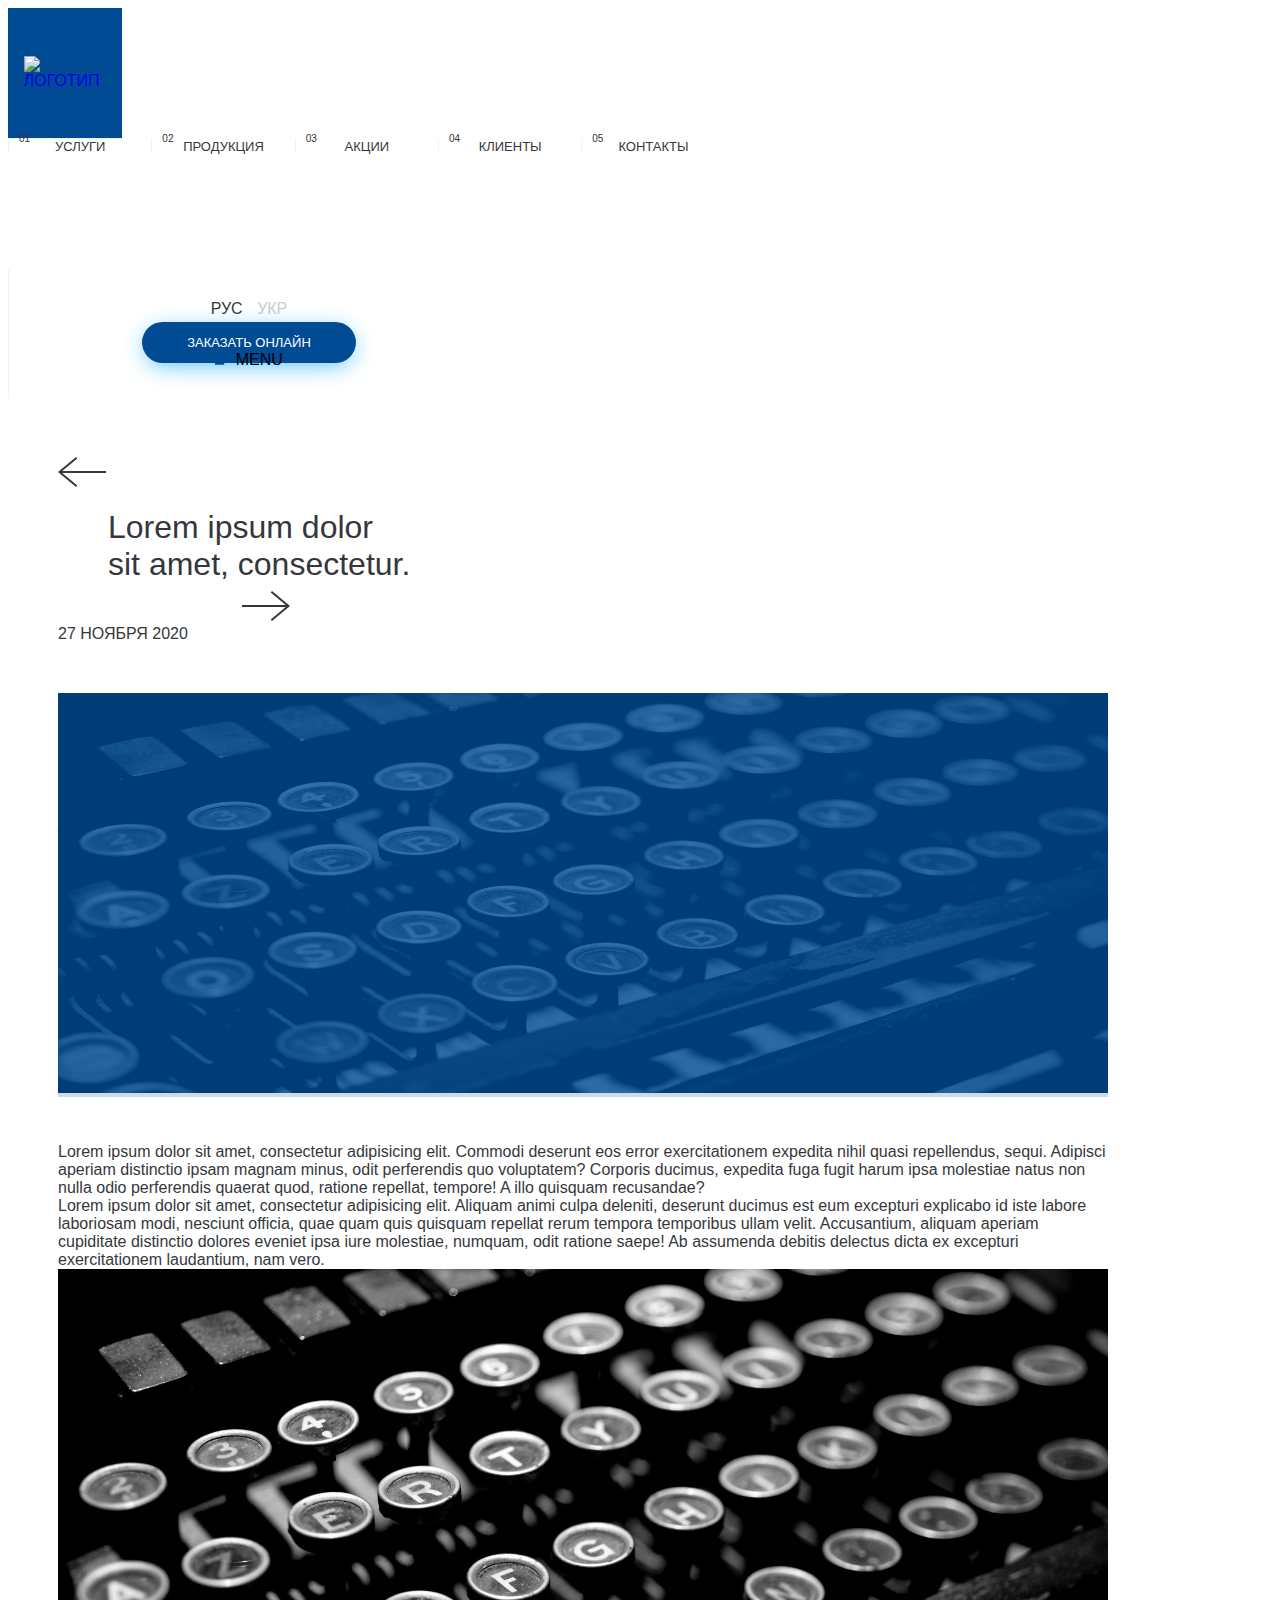
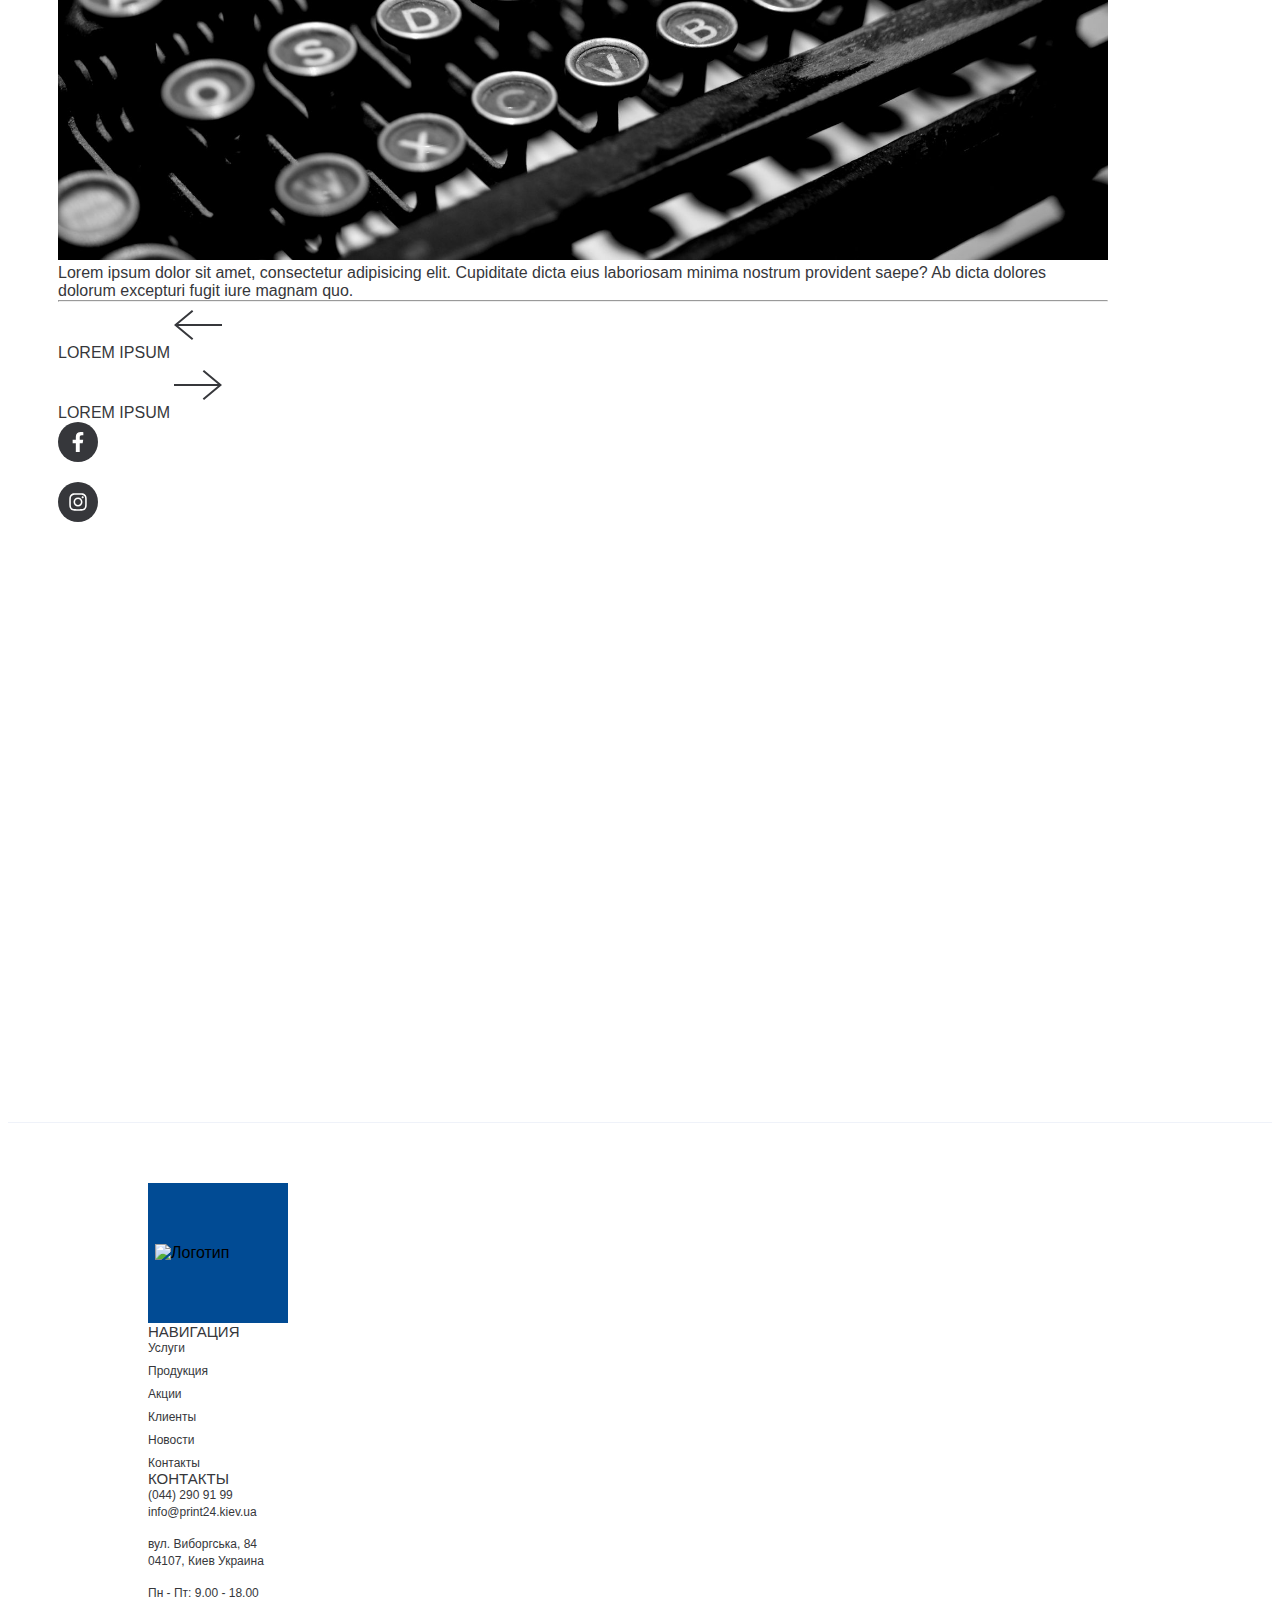
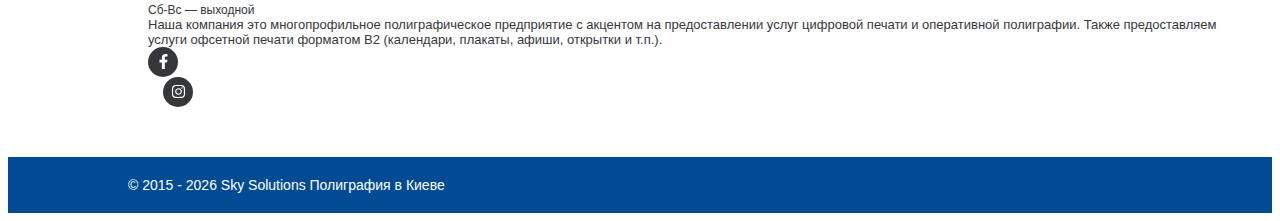
==== commit e0257ed9: "[+] did some magic" ====
--- a/article.html
+++ b/article.html
@@ -5,7 +5,7 @@
     <meta name="viewport"
           content="width=device-width, user-scalable=no, initial-scale=1.0, maximum-scale=1.0, minimum-scale=1.0">
     <meta http-equiv="X-UA-Compatible" content="ie=edge">
-    <title>Каталог</title>
+    <title>Статья</title>
     <link rel="stylesheet" href="style/bootstrap.min.css"/>
     <link rel="stylesheet" href="style/style.css"/>
     <link rel="stylesheet" href="style/slick.css"/>
@@ -28,7 +28,7 @@
     </div>
     <div class="nav-menu-body">
         <a><p>Услуги</p></a>
-        <a><p>Продукция</p></a>
+        <a href="./product.html"><p>Продукция</p></a>
         <a><p>Акции</p></a>
         <a><p>Клиенты</p></a>
         <a href="./contact.html"><p>Контакты</p></a>
@@ -51,149 +51,106 @@
     </div>
 </div>
 
-<header>
-    <div class="row">
-        <div class="col-md-1">
-            <div class="header-logo">
-                <a href="./index.html"><img style="width: 100%; height: 100%;" src="/img/logo.png" alt="Логотип"></a>
-            </div>
-        </div>
-        <div class="col-md-11 d-flex">
-            <div class="header-wrap-left-side d-flex justify-content-between">
-                <div class="header-navigation">
-                    <nav>
-                        <ul>
-                            <li>
-                                <a href="">Услуги</a>
-                                <span>01</span>
-                            </li>
-                            <li>
-                                <a href="">Продукция</a>
-                                <span>02</span>
-                            </li>
-                            <li>
-                                <a href="">Акции</a>
-                                <span>03</span>
-                            </li>
-                            <li>
-                                <a href="">Клиенты</a>
-                                <span>04</span>
-                            </li>
-                            <li>
-                                <a href="./contact.html">Контакты</a>
-                                <span>05</span>
-                            </li>
-                        </ul>
-                    </nav>
-                </div>
-            </div>
-            <div class="header-wrap-right-side">
-                <div class="header-lang">
-                    <div class="change-lang">
-                        <span class="active-lang" id="lang-ru">РУС</span>
-                        <span id="lang-ua">УКР</span>
-                    </div>
-                </div>
-                <div class="header-btn-order">
-                    <a href="#">Заказать онлайн</a>
-                </div>
-                <div class="header-wrap-menu-btn d-none" id="menu-burger">
-                    <a class="burger-menu">
-                        <svg width="16" height="12" viewBox="0 0 14 10" fill="none" xmlns="http://www.w3.org/2000/svg">
-                            <rect width="12" height="2" fill="#2E2E2E"></rect>
-                            <rect y="4" width="14" height="2" fill="#2E2E2E"></rect>
-                            <rect y="8" width="8" height="2" fill="#2E2E2E"></rect>
+<div class="container">
+    <header>
+        <div class="row">
+            <div class="col-md-1">
+                <div class="header-logo">
+                    <a href="./index.html"><img src="/img/logo.png" alt="Логотип"></a>
+                </div>
+            </div>
+            <div class="col-md-11 d-flex">
+                <div class="header-wrap-left-side d-flex justify-content-between">
+                    <div class="header-navigation">
+                        <nav>
+                            <ul>
+                                <li>
+                                    <a href="">Услуги</a>
+                                    <span>01</span>
+                                </li>
+                                <li>
+                                    <a href="./product.html">Продукция</a>
+                                    <span>02</span>
+                                </li>
+                                <li>
+                                    <a href="">Акции</a>
+                                    <span>03</span>
+                                </li>
+                                <li>
+                                    <a href="">Клиенты</a>
+                                    <span>04</span>
+                                </li>
+                                <li>
+                                    <a href="./contact.html">Контакты</a>
+                                    <span>05</span>
+                                </li>
+                            </ul>
+                        </nav>
+                    </div>
+                </div>
+                <div class="header-wrap-right-side">
+                    <div class="header-lang">
+                        <div class="change-lang">
+                            <span class="active-lang" id="lang-ru">РУС</span>
+                            <span id="lang-ua">УКР</span>
+                        </div>
+                    </div>
+                    <div class="header-btn-order">
+                        <a href="#">Заказать онлайн</a>
+                    </div>
+                    <div class="header-wrap-menu-btn d-none" id="menu-burger">
+                        <a class="burger-menu">
+                            <svg width="16" height="12" viewBox="0 0 14 10" fill="none" xmlns="http://www.w3.org/2000/svg">
+                                <rect width="12" height="2" fill="#2E2E2E"></rect>
+                                <rect y="4" width="14" height="2" fill="#2E2E2E"></rect>
+                                <rect y="8" width="8" height="2" fill="#2E2E2E"></rect>
+                            </svg>
+                            <span>Menu</span>
+                        </a>
+                    </div>
+                </div>
+            </div>
+        </div>
+    </header>
+
+    <div class="row under-header">
+        <div class="col-md-1 left-aside">
+            <div class="social-networks d-flex flex-column justify-content-center align-items-center"
+                 id="asideSocialNetworks">
+                <a href="">
+                    <div class="social-fb">
+                        <svg xmlns="http://www.w3.org/2000/svg" viewBox="0 0 320 512">
+                            <path d="M279.14 288l14.22-92.66h-88.91v-60.13c0-25.35 12.42-50.06 52.24-50.06h40.42V6.26S260.43 0 225.36 0c-73.22 0-121.08 44.38-121.08 124.72v70.62H22.89V288h81.39v224h100.17V288z"/>
                         </svg>
-                        <span>Menu</span>
-                    </a>
-                </div>
-            </div>
-        </div>
-    </div>
-</header>
-
-<div class="row">
-    <div class="col-md-1 left-aside">
-        <div class="social-networks d-flex flex-column justify-content-center align-items-center"
-             id="asideSocialNetworks">
-            <a href="">
-                <div class="social-inst">
-                    <svg xmlns="http://www.w3.org/2000/svg" viewBox="0 0 448 512">
-                        <path d="M224.1 141c-63.6 0-114.9 51.3-114.9 114.9s51.3 114.9 114.9 114.9S339 319.5 339 255.9 287.7 141 224.1 141zm0 189.6c-41.1 0-74.7-33.5-74.7-74.7s33.5-74.7 74.7-74.7 74.7 33.5 74.7 74.7-33.6 74.7-74.7 74.7zm146.4-194.3c0 14.9-12 26.8-26.8 26.8-14.9 0-26.8-12-26.8-26.8s12-26.8 26.8-26.8 26.8 12 26.8 26.8zm76.1 27.2c-1.7-35.9-9.9-67.7-36.2-93.9-26.2-26.2-58-34.4-93.9-36.2-37-2.1-147.9-2.1-184.9 0-35.8 1.7-67.6 9.9-93.9 36.1s-34.4 58-36.2 93.9c-2.1 37-2.1 147.9 0 184.9 1.7 35.9 9.9 67.7 36.2 93.9s58 34.4 93.9 36.2c37 2.1 147.9 2.1 184.9 0 35.9-1.7 67.7-9.9 93.9-36.2 26.2-26.2 34.4-58 36.2-93.9 2.1-37 2.1-147.8 0-184.8zM398.8 388c-7.8 19.6-22.9 34.7-42.6 42.6-29.5 11.7-99.5 9-132.1 9s-102.7 2.6-132.1-9c-19.6-7.8-34.7-22.9-42.6-42.6-11.7-29.5-9-99.5-9-132.1s-2.6-102.7 9-132.1c7.8-19.6 22.9-34.7 42.6-42.6 29.5-11.7 99.5-9 132.1-9s102.7-2.6 132.1 9c19.6 7.8 34.7 22.9 42.6 42.6 11.7 29.5 9 99.5 9 132.1s2.7 102.7-9 132.1z"/>
-                    </svg>
-                </div>
-            </a>
-            <a href="">
-                <div class="social-fb">
-                    <svg xmlns="http://www.w3.org/2000/svg" viewBox="0 0 320 512">
-                        <path d="M279.14 288l14.22-92.66h-88.91v-60.13c0-25.35 12.42-50.06 52.24-50.06h40.42V6.26S260.43 0 225.36 0c-73.22 0-121.08 44.38-121.08 124.72v70.62H22.89V288h81.39v224h100.17V288z"/>
-                    </svg>
-                </div>
-            </a>
-        </div>
-    </div>
-    <div class="col-md-11 main-content">
-        <section class="article">
-            <div class="container">
-                <div class="row article-head">
-                    <div class="col-md-12 d-flex justify-content-between align-items-start">
-                        <div class="article-head-leftside d-flex">
-                            <a class="">
-                                <svg width="56" height="56" xmlns="http://www.w3.org/2000/svg" fill-rule="evenodd"
-                                     clip-rule="evenodd">
-                                    <path d="M2.117 12l7.527 6.235-.644.765-9-7.521 9-7.479.645.764-7.529 6.236h21.884v1h-21.883z"/>
-                                </svg>
-                            </a>
-                            <h1>Lorem ipsum dolor <br> sit amet, consectetur.</h1>
-                        </div>
-                        <div class="article-head-rightside d-flex justify-content-end">
-                            <span>27 ноября 2020</span>
-                            <a class="">
-                                <svg width="56" height="56" xmlns="http://www.w3.org/2000/svg" fill-rule="evenodd"
-                                     clip-rule="evenodd">
-                                    <path d="M21.883 12l-7.527 6.235.644.765 9-7.521-9-7.479-.645.764 7.529 6.236h-21.884v1h21.883z"/>
-                                </svg>
-                            </a>
-                        </div>
-                    </div>
-                </div>
-                <div class="row article-body">
-                    <div class="col-md-12">
-                        <img src="/img/article-img1.jpeg" alt="Картинка статьи">
-                    </div>
-                </div>
-                <div class="row article-footer d-flex justify-content-around">
-                    <div class="col-md-6">
-                        <p>Lorem ipsum dolor sit amet, consectetur adipisicing elit. Commodi deserunt eos error
-                            exercitationem expedita nihil quasi repellendus, sequi. Adipisci aperiam distinctio ipsam
-                            magnam minus, odit perferendis quo voluptatem? Corporis ducimus, expedita fuga fugit harum
-                            ipsa molestiae natus non nulla odio perferendis quaerat quod, ratione repellat, tempore! A
-                            illo quisquam recusandae?</p>
-                        <p>Lorem ipsum dolor sit amet, consectetur adipisicing elit. Aliquam animi culpa deleniti,
-                            deserunt ducimus est eum excepturi explicabo id iste labore laboriosam modi, nesciunt
-                            officia, quae quam quis quisquam repellat rerum tempora temporibus ullam velit. Accusantium,
-                            aliquam aperiam cupiditate distinctio dolores eveniet ipsa iure molestiae, numquam, odit
-                            ratione saepe! Ab assumenda debitis delectus dicta ex excepturi exercitationem laudantium,
-                            nam vero.</p>
-                        <img src="/img/article-img1.jpeg" alt="Картинка статьи">
-                        <p class="mt-4 mb-5">Lorem ipsum dolor sit amet, consectetur adipisicing elit. Cupiditate dicta eius laboriosam
-                            minima nostrum provident saepe? Ab dicta dolores dolorum excepturi fugit iure magnam
-                            quo.</p>
-                        <hr>
-                        <div class="article-footer-navigation d-flex justify-content-between align-items-start">
-                            <div class="article-footer-navigation-left d-flex flex-column align-items-start">
-                                <span>LOREM IPSUM</span>
+                    </div>
+                </a>
+                <a href="">
+                    <div class="social-inst">
+                        <svg xmlns="http://www.w3.org/2000/svg" viewBox="0 0 448 512">
+                            <path d="M224.1 141c-63.6 0-114.9 51.3-114.9 114.9s51.3 114.9 114.9 114.9S339 319.5 339 255.9 287.7 141 224.1 141zm0 189.6c-41.1 0-74.7-33.5-74.7-74.7s33.5-74.7 74.7-74.7 74.7 33.5 74.7 74.7-33.6 74.7-74.7 74.7zm146.4-194.3c0 14.9-12 26.8-26.8 26.8-14.9 0-26.8-12-26.8-26.8s12-26.8 26.8-26.8 26.8 12 26.8 26.8zm76.1 27.2c-1.7-35.9-9.9-67.7-36.2-93.9-26.2-26.2-58-34.4-93.9-36.2-37-2.1-147.9-2.1-184.9 0-35.8 1.7-67.6 9.9-93.9 36.1s-34.4 58-36.2 93.9c-2.1 37-2.1 147.9 0 184.9 1.7 35.9 9.9 67.7 36.2 93.9s58 34.4 93.9 36.2c37 2.1 147.9 2.1 184.9 0 35.9-1.7 67.7-9.9 93.9-36.2 26.2-26.2 34.4-58 36.2-93.9 2.1-37 2.1-147.8 0-184.8zM398.8 388c-7.8 19.6-22.9 34.7-42.6 42.6-29.5 11.7-99.5 9-132.1 9s-102.7 2.6-132.1-9c-19.6-7.8-34.7-22.9-42.6-42.6-11.7-29.5-9-99.5-9-132.1s-2.6-102.7 9-132.1c7.8-19.6 22.9-34.7 42.6-42.6 29.5-11.7 99.5-9 132.1-9s102.7-2.6 132.1 9c19.6 7.8 34.7 22.9 42.6 42.6 11.7 29.5 9 99.5 9 132.1s2.7 102.7-9 132.1z"/>
+                        </svg>
+                    </div>
+                </a>
+            </div>
+        </div>
+        <div class="col-md-11 main-content">
+            <section class="article">
+                <div class="container">
+                    <div class="row article-head">
+                        <div class="col-md-12 d-flex justify-content-between align-items-start">
+                            <div class="article-head-leftside d-flex">
                                 <a class="">
-                                    <svg width="48" height="56" xmlns="http://www.w3.org/2000/svg" fill-rule="evenodd"
+                                    <svg width="56" height="56" xmlns="http://www.w3.org/2000/svg" fill-rule="evenodd"
                                          clip-rule="evenodd">
                                         <path d="M2.117 12l7.527 6.235-.644.765-9-7.521 9-7.479.645.764-7.529 6.236h21.884v1h-21.883z"/>
                                     </svg>
                                 </a>
+                                <h1>Lorem ipsum dolor <br> sit amet, consectetur.</h1>
                             </div>
-                            <div class="article-footer-navigation-right d-flex flex-column align-items-end">
-                                <span>LOREM IPSUM</span>
+                            <div class="article-head-rightside d-flex justify-content-end">
+                                <span>27 ноября 2020</span>
                                 <a class="">
-                                    <svg width="48" height="56" xmlns="http://www.w3.org/2000/svg" fill-rule="evenodd"
+                                    <svg width="56" height="56" xmlns="http://www.w3.org/2000/svg" fill-rule="evenodd"
                                          clip-rule="evenodd">
                                         <path d="M21.883 12l-7.527 6.235.644.765 9-7.521-9-7.479-.645.764 7.529 6.236h-21.884v1h21.883z"/>
                                     </svg>
@@ -201,63 +158,109 @@
                             </div>
                         </div>
                     </div>
-                    <div class="col-md-3 d-flex flex-column align-items-end">
-                        <a href="">
-                            <div class="social-fb">
-                                <svg xmlns="http://www.w3.org/2000/svg" viewBox="0 0 320 512">
-                                    <path d="M279.14 288l14.22-92.66h-88.91v-60.13c0-25.35 12.42-50.06 52.24-50.06h40.42V6.26S260.43 0 225.36 0c-73.22 0-121.08 44.38-121.08 124.72v70.62H22.89V288h81.39v224h100.17V288z"/>
-                                </svg>
+                    <div class="row article-body">
+                        <div class="col-md-12">
+                            <img src="/img/article-img1.jpeg" alt="Картинка статьи">
+                        </div>
+                    </div>
+                    <div class="row article-footer d-flex justify-content-around">
+                        <div class="col-md-6">
+                            <p>Lorem ipsum dolor sit amet, consectetur adipisicing elit. Commodi deserunt eos error
+                                exercitationem expedita nihil quasi repellendus, sequi. Adipisci aperiam distinctio ipsam
+                                magnam minus, odit perferendis quo voluptatem? Corporis ducimus, expedita fuga fugit harum
+                                ipsa molestiae natus non nulla odio perferendis quaerat quod, ratione repellat, tempore! A
+                                illo quisquam recusandae?</p>
+                            <p>Lorem ipsum dolor sit amet, consectetur adipisicing elit. Aliquam animi culpa deleniti,
+                                deserunt ducimus est eum excepturi explicabo id iste labore laboriosam modi, nesciunt
+                                officia, quae quam quis quisquam repellat rerum tempora temporibus ullam velit. Accusantium,
+                                aliquam aperiam cupiditate distinctio dolores eveniet ipsa iure molestiae, numquam, odit
+                                ratione saepe! Ab assumenda debitis delectus dicta ex excepturi exercitationem laudantium,
+                                nam vero.</p>
+                            <img src="/img/article-img1.jpeg" alt="Картинка статьи">
+                            <p class="mt-4 mb-5">Lorem ipsum dolor sit amet, consectetur adipisicing elit. Cupiditate dicta eius laboriosam
+                                minima nostrum provident saepe? Ab dicta dolores dolorum excepturi fugit iure magnam
+                                quo.</p>
+                            <hr>
+                            <div class="article-footer-navigation d-flex justify-content-between align-items-start">
+                                <div class="article-footer-navigation-left d-flex flex-column align-items-start">
+                                    <span>LOREM IPSUM</span>
+                                    <a class="">
+                                        <svg width="48" height="56" xmlns="http://www.w3.org/2000/svg" fill-rule="evenodd"
+                                             clip-rule="evenodd">
+                                            <path d="M2.117 12l7.527 6.235-.644.765-9-7.521 9-7.479.645.764-7.529 6.236h21.884v1h-21.883z"/>
+                                        </svg>
+                                    </a>
+                                </div>
+                                <div class="article-footer-navigation-right d-flex flex-column align-items-end">
+                                    <span>LOREM IPSUM</span>
+                                    <a class="">
+                                        <svg width="48" height="56" xmlns="http://www.w3.org/2000/svg" fill-rule="evenodd"
+                                             clip-rule="evenodd">
+                                            <path d="M21.883 12l-7.527 6.235.644.765 9-7.521-9-7.479-.645.764 7.529 6.236h-21.884v1h21.883z"/>
+                                        </svg>
+                                    </a>
+                                </div>
                             </div>
-                        </a>
-                        <a href="">
-                            <div class="social-inst">
-                                <svg xmlns="http://www.w3.org/2000/svg" viewBox="0 0 448 512">
-                                    <path d="M224.1 141c-63.6 0-114.9 51.3-114.9 114.9s51.3 114.9 114.9 114.9S339 319.5 339 255.9 287.7 141 224.1 141zm0 189.6c-41.1 0-74.7-33.5-74.7-74.7s33.5-74.7 74.7-74.7 74.7 33.5 74.7 74.7-33.6 74.7-74.7 74.7zm146.4-194.3c0 14.9-12 26.8-26.8 26.8-14.9 0-26.8-12-26.8-26.8s12-26.8 26.8-26.8 26.8 12 26.8 26.8zm76.1 27.2c-1.7-35.9-9.9-67.7-36.2-93.9-26.2-26.2-58-34.4-93.9-36.2-37-2.1-147.9-2.1-184.9 0-35.8 1.7-67.6 9.9-93.9 36.1s-34.4 58-36.2 93.9c-2.1 37-2.1 147.9 0 184.9 1.7 35.9 9.9 67.7 36.2 93.9s58 34.4 93.9 36.2c37 2.1 147.9 2.1 184.9 0 35.9-1.7 67.7-9.9 93.9-36.2 26.2-26.2 34.4-58 36.2-93.9 2.1-37 2.1-147.8 0-184.8zM398.8 388c-7.8 19.6-22.9 34.7-42.6 42.6-29.5 11.7-99.5 9-132.1 9s-102.7 2.6-132.1-9c-19.6-7.8-34.7-22.9-42.6-42.6-11.7-29.5-9-99.5-9-132.1s-2.6-102.7 9-132.1c7.8-19.6 22.9-34.7 42.6-42.6 29.5-11.7 99.5-9 132.1-9s102.7-2.6 132.1 9c19.6 7.8 34.7 22.9 42.6 42.6 11.7 29.5 9 99.5 9 132.1s2.7 102.7-9 132.1z"/>
-                                </svg>
-                            </div>
-                        </a>
-                    </div>
-                </div>
-            </div>
-        </section>
-        <section class="map">
-            <div class="container">
-            </div>
-        </section>
+                        </div>
+                        <div class="col-md-3 d-flex flex-column align-items-end">
+                            <a href="">
+                                <div class="social-fb">
+                                    <svg xmlns="http://www.w3.org/2000/svg" viewBox="0 0 320 512">
+                                        <path d="M279.14 288l14.22-92.66h-88.91v-60.13c0-25.35 12.42-50.06 52.24-50.06h40.42V6.26S260.43 0 225.36 0c-73.22 0-121.08 44.38-121.08 124.72v70.62H22.89V288h81.39v224h100.17V288z"/>
+                                    </svg>
+                                </div>
+                            </a>
+                            <a href="">
+                                <div class="social-inst">
+                                    <svg xmlns="http://www.w3.org/2000/svg" viewBox="0 0 448 512">
+                                        <path d="M224.1 141c-63.6 0-114.9 51.3-114.9 114.9s51.3 114.9 114.9 114.9S339 319.5 339 255.9 287.7 141 224.1 141zm0 189.6c-41.1 0-74.7-33.5-74.7-74.7s33.5-74.7 74.7-74.7 74.7 33.5 74.7 74.7-33.6 74.7-74.7 74.7zm146.4-194.3c0 14.9-12 26.8-26.8 26.8-14.9 0-26.8-12-26.8-26.8s12-26.8 26.8-26.8 26.8 12 26.8 26.8zm76.1 27.2c-1.7-35.9-9.9-67.7-36.2-93.9-26.2-26.2-58-34.4-93.9-36.2-37-2.1-147.9-2.1-184.9 0-35.8 1.7-67.6 9.9-93.9 36.1s-34.4 58-36.2 93.9c-2.1 37-2.1 147.9 0 184.9 1.7 35.9 9.9 67.7 36.2 93.9s58 34.4 93.9 36.2c37 2.1 147.9 2.1 184.9 0 35.9-1.7 67.7-9.9 93.9-36.2 26.2-26.2 34.4-58 36.2-93.9 2.1-37 2.1-147.8 0-184.8zM398.8 388c-7.8 19.6-22.9 34.7-42.6 42.6-29.5 11.7-99.5 9-132.1 9s-102.7 2.6-132.1-9c-19.6-7.8-34.7-22.9-42.6-42.6-11.7-29.5-9-99.5-9-132.1s-2.6-102.7 9-132.1c7.8-19.6 22.9-34.7 42.6-42.6 29.5-11.7 99.5-9 132.1-9s102.7-2.6 132.1 9c19.6 7.8 34.7 22.9 42.6 42.6 11.7 29.5 9 99.5 9 132.1s2.7 102.7-9 132.1z"/>
+                                    </svg>
+                                </div>
+                            </a>
+                        </div>
+                    </div>
+                </div>
+            </section>
+            <section class="map">
+                <div id="map">
+
+                </div>
+            </section>
+        </div>
     </div>
 </div>
 
 <section class="footer">
     <div class="container">
         <div class="row">
-            <div class="col-md-3 footer-logo">
-                <img src="/img/logo.png" alt="Логотип">
-            </div>
             <div class="col-md-3">
+                <div class="footer-logo">
+                    <img src="/img/logo.png" alt="Логотип">
+                </div>
+            </div>
+            <div class="col-md-2 d-flex flex-column justify-content-between">
                 <span>Навигация</span>
                 <ul class="mt-3">
                     <li><a href="#">Услуги</a></li>
-                    <li><a href="#">Продукция</a></li>
+                    <li><a href="./product.html">Продукция</a></li>
                     <li><a href="#">Акции</a></li>
                     <li><a href="#">Клиенты</a></li>
                     <li><a href="#">Новости</a></li>
-                    <li><a href="#">Контакты</a></li>
+                    <li><a href="./contact.html">Контакты</a></li>
                 </ul>
             </div>
-            <div class="col-md-3">
+            <div class="col-md-2 footer-contacts d-flex flex-column justify-content-between">
                 <span>Контакты</span>
                 <ul class="mt-3">
                     <li><a href="tel:0442909199">(044) 290 91 99</a></li>
                     <li><a href="mailto:info@print24.kiev.ua">info@print24.kiev.ua</a></li>
-                    <li>&nbsp;</li>
                     <li><a href="https://goo.gl/maps/pMYgJ7oGFidpgPdr6" target="_blank">вул. Виборгська, 84</a></li>
                     <li>04107, Киев Украина</li>
-                    <li>&nbsp;</li>
                     <li>Пн - Пт: 9.00 - 18.00</li>
                     <li>Сб-Вс — выходной</li>
                 </ul>
             </div>
-            <div class="col-md-3">
+            <div class="col-md-5 d-flex flex-column justify-content-between">
                 <p>Наша компания это многопрофильное полиграфическое предприятие с акцентом на предоставлении услуг
                     цифровой печати и оперативной полиграфии. Также предоставляем услуги офсетной печати форматом B2
                     (календари, плакаты, афиши, открытки и т.п.).</p>
@@ -291,5 +294,6 @@
 <script src="script/bootstrap.min.js"></script>
 <script src="script/slick.min.js"></script>
 <script src="script/script.js"></script>
+<script src="https://maps.googleapis.com/maps/api/js?key=AIzaSyBOjiwaXnYyaXR1AE8-AGrcXT4TLvHSV1Q&callback=initMap" async defer></script>
 </body>
 </html>--- a/style/style.css
+++ b/style/style.css
@@ -9,6 +9,14 @@
   font-family: "Montserrat", sans-serif;
 }
 
+body {
+  padding: 8px;
+}
+
+.disclaimer {
+  display: none !important;
+}
+
 h1, h2, h3, h4, p, span {
   font-weight: 300;
 }
@@ -19,7 +27,8 @@
 }
 
 .container {
-  max-width: 1300px !important;
+  max-width: 1500px !important;
+  padding: 0 !important;
 }
 
 .row {
@@ -34,21 +43,41 @@
   padding: 0 !important;
 }
 
-header {
-  position: sticky;
-  top: 0;
-  z-index: 999;
-}
+.col-md-1 {
+  max-width: 9% !important;
+  flex: 0 0 9% !important;
+}
+
+.under-header .col-md-11 {
+  max-width: 91%;
+  flex: 0 0 91%;
+}
+
 header .col-md-1 {
-  border-bottom: 0.5px solid #d5d5d5;
+  border-bottom: 0.5px solid #eff2f9;
 }
 header .col-md-1 .header-logo {
-  height: 140px;
-  background: #014b94;
+  height: 130px;
+  background: #014b94;
+  display: flex;
+  justify-content: center;
+  align-items: center;
+}
+header .col-md-1 .header-logo a {
+  display: flex;
+  justify-content: center;
+  align-items: center;
+}
+header .col-md-1 .header-logo img {
+  width: 90%;
+}
+header .col-md-11 {
+  max-width: 90%;
+  flex: 0 0 90%;
 }
 header .col-md-11 .header-wrap-left-side {
-  width: 70%;
-  height: 140px;
+  width: 63%;
+  height: 130px;
 }
 header .col-md-11 .header-wrap-left-side .header-navigation {
   width: 100%;
@@ -74,13 +103,14 @@
   width: 20%;
   height: 100%;
   color: #36373b;
-  border: 0.5px solid #d5d5d5;
+  border-left: 0.5px solid #eff2f9;
+  border-right: 0.5px solid #eff2f9;
   background: #fff;
   border-right: none;
   text-transform: uppercase;
   position: relative;
   transition: 0.4s ease;
-  font-size: 14px;
+  font-size: 13px;
 }
 header .col-md-11 .header-wrap-left-side .header-navigation nav ul li a {
   color: #36373b;
@@ -95,8 +125,9 @@
   position: absolute;
   bottom: 10px;
   left: 10px;
-  color: #cdcdcd;
+  color: #323232;
   transition: 0.4s ease;
+  font-size: 10px;
 }
 header .col-md-11 .header-wrap-left-side .header-navigation nav ul li:hover {
   background: #36373b;
@@ -110,10 +141,9 @@
   color: #fff;
 }
 header .header-wrap-right-side {
-  width: 30%;
-  height: 140px;
-  border-left: 0.5px solid #d5d5d5;
-  border-bottom: 0.5px solid #d5d5d5;
+  width: 37%;
+  height: 130px;
+  border-left: 0.5px solid #eff2f9;
   background: #fff;
   display: flex;
   justify-content: space-around;
@@ -134,8 +164,9 @@
   cursor: pointer;
 }
 header .header-wrap-right-side .header-btn-order a {
+  font-weight: 300;
   font-size: 13px;
-  padding: 10px 30px;
+  padding: 13px 45px;
   background: #014b94;
   color: #fff;
   border-radius: 30px;
@@ -147,8 +178,8 @@
 }
 
 .left-aside {
-  border-right: 0.5px solid #d5d5d5;
-  border-left: 0.5px solid #d5d5d5;
+  border-right: 0.5px solid #eff2f9;
+  border-left: 0.5px solid #eff2f9;
   display: flex;
   justify-content: center;
 }
@@ -166,10 +197,13 @@
   justify-content: center;
   align-items: center;
 }
+.left-aside .social-networks .social-inst {
+  margin-top: -15px;
+}
 .left-aside .social-networks svg {
   fill: #014b94;
-  width: 20px;
-  height: 20px;
+  width: 15px;
+  height: 15px;
 }
 .left-aside .aside-position {
   position: absolute;
@@ -180,27 +214,31 @@
   max-width: 2560px;
   margin: 0 auto;
 }
-.hero .hero-wrap {
-  border-bottom: 0.5px solid #d5d5d5;
-}
 .hero .hero-wrap .col-md-7 {
   background: #fff;
-  padding-bottom: 40px;
 }
 .hero .hero-wrap .col-md-7 .hero-head {
-  padding: 60px 0 0 60px;
+  padding: 80px 0 0 80px;
+  border-top: 0.5px solid #eff2f9;
+}
+.hero .hero-wrap .col-md-7 .hero-head img {
+  width: 35px;
 }
 .hero .hero-wrap .col-md-7 .hero-head h1 {
+  margin-top: 32px;
   font-weight: 300;
   color: #36373b;
+  font-size: 53px;
+  line-height: 3.5rem;
 }
 .hero .hero-wrap .col-md-7 .hero-head p {
   padding: 5px 0 10px;
   color: #36373b;
 }
 .hero .hero-wrap .col-md-7 .hero-head a {
-  font-size: 13px;
-  padding: 10px 30px;
+  font-weight: 300;
+  font-size: 14px;
+  padding: 13px 40px;
   color: #fff;
   background: #014b94;
   border-radius: 30px;
@@ -211,16 +249,19 @@
   background: #0d559f;
 }
 .hero .hero-wrap .col-md-7 .hero-footer {
-  padding: 60px 0 0 60px;
+  padding: 40px 0 0 80px;
   margin-top: 100px;
-  border-top: 0.5px solid #d5d5d5;
+  border-top: 0.5px solid #eff2f9;
 }
 .hero .hero-wrap .col-md-7 .hero-footer p {
   color: #36373b;
+  font-size: 12px;
+  margin-bottom: 0;
 }
 .hero .hero-wrap .hero-rightside {
   position: relative;
   overflow: hidden;
+  height: 100%;
 }
 .hero .hero-wrap .hero-rightside .hero-slider {
   width: 100%;
@@ -228,9 +269,10 @@
 }
 .hero .hero-wrap .hero-rightside .hero-slider .hero-slider-item img {
   width: 100%;
-  height: 600px;
+  height: 650px;
 }
 .hero .hero-wrap .hero-rightside .hero-slider-arrows {
+  width: 80% !important;
   padding: 0 30px;
   position: absolute;
   z-index: 10;
@@ -252,30 +294,35 @@
 .hero .hero-wrap .hero-rightside .hero-slider-arrows #heroArrowLeft {
   position: relative;
 }
+.hero .hero-wrap .hero-rightside .hero-slider-arrows #heroArrowLeft svg {
+  position: relative;
+  z-index: 5;
+}
 .hero .hero-wrap .hero-rightside .hero-slider-arrows #heroArrowLeft:before {
-  content: "(";
+  content: url("/img/half-circle.png");
   position: absolute;
-  top: 3px;
-  left: -10px;
+  z-index: 1;
+  top: 1px;
+  right: 8px;
   margin: 0 auto;
-  width: 10px;
-  height: 10px;
-  transform: scale(2);
-  color: #fff;
+  transform: rotate(-90deg);
 }
 .hero .hero-wrap .hero-rightside .hero-slider-arrows #heroArrowRight {
   position: relative;
 }
+.hero .hero-wrap .hero-rightside .hero-slider-arrows #heroArrowRight svg {
+  position: relative;
+  z-index: 5;
+  transform: rotate(180deg);
+}
 .hero .hero-wrap .hero-rightside .hero-slider-arrows #heroArrowRight:before {
-  content: ")";
+  content: url("/img/half-circle.png");
   position: absolute;
-  top: 3px;
-  right: -20px;
+  z-index: 1;
+  top: 15px;
+  left: 8px;
   margin: 0 auto;
-  width: 10px;
-  height: 10px;
-  transform: scale(2);
-  color: #fff;
+  transform: rotate(90deg);
 }
 .hero .hero-wrap .hero-rightside .hero-slider-circle-big {
   position: absolute;
@@ -307,10 +354,13 @@
 }
 
 .polygraphy-in-kiev {
-  padding: 50px 0 50px 30px;
+  padding: 50px 0 50px 80px;
   background: #F5F7FC;
   position: relative;
   z-index: 2;
+}
+.polygraphy-in-kiev .container {
+  max-width: 100% !important;
 }
 .polygraphy-in-kiev .col-md-5 h2 {
   color: #36373b;
@@ -335,7 +385,7 @@
   margin: 0 auto;
 }
 .portfolio .portfolio-leftside {
-  padding: 100px 30px 80px 50px;
+  padding: 100px 30px 80px 80px;
 }
 .portfolio .portfolio-leftside h2 {
   font-size: 40px;
@@ -350,6 +400,10 @@
   width: 60%;
   color: #36373b;
 }
+.portfolio .portfolio-leftside .portfolio-leftside-body img {
+  width: 20px;
+  margin-bottom: 20px;
+}
 .portfolio .portfolio-leftside .portfolio-leftside-footer span {
   color: #014b94;
 }
@@ -357,7 +411,7 @@
   margin-right: 20px;
 }
 .portfolio .portfolio-leftside .portfolio-leftside-footer svg {
-  fill: #d5d5d5;
+  fill: #eff2f9;
   transition: 0.3s ease;
 }
 .portfolio .portfolio-leftside .portfolio-leftside-footer svg:hover {
@@ -385,33 +439,33 @@
 }
 
 .our-clients {
-  padding: 50px 0;
+  padding: 50px 80px;
   background: #F5F7FC;
 }
 .our-clients .our-clients-wrap {
   background: #fff;
-  border: 0.5px solid #d5d5d5;
+  border: 0.5px solid #eff2f9;
 }
 .our-clients .our-clients-wrap .our-clients-wrap-leftside .mayak {
   background-color: #014b94;
 }
 .our-clients .our-clients-wrap .our-clients-wrap-leftside .our-clients-wrap-leftside-item {
   padding: 20px;
-  border: 0.5px solid #d5d5d5;
+  border: 0.5px solid #eff2f9;
   display: flex;
   justify-content: center;
   align-items: center;
   transition: 0.3s;
 }
 .our-clients .our-clients-wrap .our-clients-wrap-leftside .our-clients-wrap-leftside-item img {
-  width: 100%;
+  width: 70%;
 }
 .our-clients .our-clients-wrap .our-clients-wrap-leftside .our-clients-wrap-leftside-item:hover {
   background: #014b94;
 }
 .our-clients .our-clients-wrap .our-clients-wrap-rightside {
   padding: 50px 90px 0 90px;
-  margin-top: 100px;
+  margin-top: 30px;
 }
 .our-clients .our-clients-wrap .our-clients-wrap-rightside .our-clients-slider-item {
   display: flex;
@@ -488,7 +542,7 @@
 }
 
 .top-sales {
-  padding: 50px;
+  padding: 80px;
 }
 .top-sales .top-sales-head {
   color: #36373b;
@@ -518,6 +572,10 @@
   background: #014b94;
   width: 100%;
   height: 90%;
+}
+.top-sales .top-sales-body .top-sales-body-slider-item .top-sales-body-slider-item-head .top-sales-body-slider-item-head-img img {
+  width: 100%;
+  height: 100%;
 }
 .top-sales .top-sales-body .top-sales-body-slider-item .top-sales-body-slider-item-head .item-first {
   height: 60%;
@@ -573,7 +631,7 @@
   opacity: 1;
 }
 .top-sales .top-sales-slider-arrows svg {
-  fill: #d5d5d5;
+  fill: #eff2f9;
   transition: 0.3s ease;
 }
 .top-sales .top-sales-slider-arrows svg:hover {
@@ -588,7 +646,7 @@
 }
 
 .stages {
-  padding: 50px;
+  padding: 80px;
 }
 .stages .stages-head h2 {
   color: #36373b;
@@ -620,7 +678,6 @@
 }
 .stages .stages-body .stages-body-item-arrow svg {
   fill: #014b94;
-  margin-left: 30px;
 }
 .stages .stages-body .stages-body-item-arrow path {
   transform: scale(1.9);
@@ -723,42 +780,71 @@
 }
 
 .map {
-  height: 500px;
-  background: #ebebeb;
+  height: 550px;
+}
+.map #map {
+  width: 100%;
+  height: 550px;
 }
 
 .footer {
-  padding: 50px 50px 50px 120px;
-  border-top: 0.5px solid #d5d5d5;
+  padding: 60px 50px 50px 140px;
+  border-top: 0.5px solid #eff2f9;
+}
+.footer .footer-logo {
+  width: 140px;
+  height: 140px;
+  background: #014b94;
+  display: flex;
+  justify-content: center;
+  align-items: center;
 }
 .footer .footer-logo img {
-  width: 250px;
+  width: 90%;
 }
 .footer span {
   text-transform: uppercase;
-  font-size: 16px;
+  font-size: 15px;
   color: #36373b;
 }
 .footer p {
   color: #36373b;
-  font-size: 14px;
+  font-size: 13px;
+}
+.footer ul {
+  margin-bottom: 0px !important;
 }
 .footer ul li {
-  margin-bottom: 7px;
-  font-size: 13px;
+  margin-bottom: 9px;
+  font-size: 12px;
   font-weight: 300;
   text-transform: none;
   color: #36373b;
 }
+.footer ul li:last-child {
+  margin-bottom: 0 !important;
+}
 .footer ul li a {
-  font-size: 13px;
+  font-size: 12px;
   font-weight: 300;
   text-transform: none;
   color: #36373b;
 }
+.footer .footer-contacts li, .footer .footer-contacts a {
+  font-size: 12px;
+}
+.footer .footer-contacts li {
+  margin-bottom: 3px;
+}
+.footer .footer-contacts li:nth-child(3) {
+  margin-top: 18px;
+}
+.footer .footer-contacts li:nth-child(5) {
+  margin-top: 18px;
+}
 .footer .social-networks .social-inst, .footer .social-networks .social-fb {
-  width: 40px;
-  height: 40px;
+  width: 30px;
+  height: 30px;
   background: #36373b;
   border-radius: 50%;
   display: flex;
@@ -770,8 +856,8 @@
 }
 .footer .social-networks svg {
   fill: #fff;
-  width: 20px;
-  height: 20px;
+  width: 15px;
+  height: 15px;
 }
 
 footer {
@@ -932,7 +1018,7 @@
   border-top: none;
   border-left: none;
   border-right: none;
-  border-bottom: 0.5px solid #d5d5d5;
+  border-bottom: 0.5px solid #eff2f9;
   color: #36373b;
   outline: none;
   padding-top: 15px;
@@ -972,6 +1058,10 @@
   height: 90%;
   background: #014b94;
 }
+.produkciya .produkciya-wrap .produkciya-wrap-rightside .produkciya-wrap-rightside-item .produkciya-img img {
+  width: 100%;
+  height: 100%;
+}
 .produkciya .produkciya-wrap .produkciya-wrap-rightside .produkciya-wrap-rightside-item p {
   text-transform: uppercase;
   color: #36373b;
@@ -1011,7 +1101,7 @@
   margin-left: 130px;
 }
 .produkciya .produkciya-wrap a svg {
-  fill: #d5d5d5;
+  fill: #eff2f9;
   transition: 0.4s;
 }
 .produkciya .produkciya-wrap a svg:hover {
@@ -1070,7 +1160,7 @@
 .catalog .catalog-banner .catalog-arrows #catalogArrowLeft:before {
   content: "(";
   position: absolute;
-  top: -13px;
+  top: 3px;
   left: -10px;
   margin: 0 auto;
   width: 10px;
@@ -1089,7 +1179,7 @@
 .catalog .catalog-banner .catalog-arrows #catalogArrowRight:before {
   content: ")";
   position: absolute;
-  top: -13px;
+  top: 3px;
   right: -10px;
   margin: 0 auto;
   width: 10px;
@@ -1169,6 +1259,10 @@
   height: 90%;
   background: #014b94;
 }
+.catalog .produkciya-wrap .produkciya-wrap-rightside .produkciya-wrap-rightside-item .produkciya-img img {
+  width: 100%;
+  height: 100%;
+}
 .catalog .produkciya-wrap .produkciya-wrap-rightside .produkciya-wrap-rightside-item p {
   text-transform: uppercase;
   color: #36373b;
@@ -1208,7 +1302,7 @@
   margin-left: 130px;
 }
 .catalog .produkciya-wrap a svg {
-  fill: #d5d5d5;
+  fill: #eff2f9;
   transition: 0.4s;
 }
 .catalog .produkciya-wrap a svg:hover {
@@ -1232,6 +1326,11 @@
   width: 100%;
   height: 400px;
   background: #014b94;
+}
+.produkciya-info .produkciya-info-more-rightside img {
+  width: 100%;
+  height: 400px;
+  opacity: 0.2;
 }
 .produkciya-info .produkciya-info-footer {
   margin-top: 50px;
@@ -1364,41 +1463,16 @@
   border-radius: 50%;
 }
 .product .product-wrap-rightside .product-wrap-rightside-footer table {
-  width: 100%;
+  color: #323232;
+}
+.product .product-wrap-rightside .product-wrap-rightside-footer table td, .product .product-wrap-rightside .product-wrap-rightside-footer table tr, .product .product-wrap-rightside .product-wrap-rightside-footer table th {
   font-weight: 300;
 }
-.product .product-wrap-rightside .product-wrap-rightside-footer table tr {
-  border-top: 0.5px solid #d5d5d5;
-}
-.product .product-wrap-rightside .product-wrap-rightside-footer table th:first-child, .product .product-wrap-rightside .product-wrap-rightside-footer table td:first-child {
-  width: 30%;
-}
-.product .product-wrap-rightside .product-wrap-rightside-footer table td:first-child {
-  font-size: 15px;
-}
-.product .product-wrap-rightside .product-wrap-rightside-footer table th, .product .product-wrap-rightside .product-wrap-rightside-footer table td {
-  width: 10%;
-  padding: 10px;
-}
-.product .product-wrap-rightside .product-wrap-rightside-footer table th:not(:first-child) {
-  text-align: center;
-}
-.product .product-wrap-rightside .product-wrap-rightside-footer table td:not(:first-child) {
-  text-align: center;
-}
-.product .product-wrap-rightside .product-wrap-rightside-footer table thead th {
-  font-weight: 300;
-  font-size: 12px;
-}
-.product .product-wrap-rightside .product-wrap-rightside-footer table thead th span {
-  font-size: 26px;
-}
-.product .product-wrap-rightside .product-wrap-rightside-footer table tbody td {
-  padding-bottom: 30px;
-  font-size: 12px;
-}
-.product .product-wrap-rightside .product-wrap-rightside-footer table tbody tr:last-child {
-  border-bottom: 0.5px solid #d5d5d5;
+.product .product-wrap-rightside .product-wrap-rightside-footer table th:first-child {
+  width: 200px;
+}
+.product .product-wrap-rightside .product-wrap-rightside-footer table th:first-child span {
+  font-size: 25px;
 }
 .product .product-wrap-rightside .product-wrap-rightside-end a {
   margin-left: 0 !important;
@@ -1445,4 +1519,13 @@
   margin-top: 20px;
 }
 
+.modal-block {
+  width: 20px;
+  height: 10px;
+  background: transparent;
+  position: absolute;
+  top: 0;
+  right: 0;
+}
+
 /*# sourceMappingURL=style.css.map */
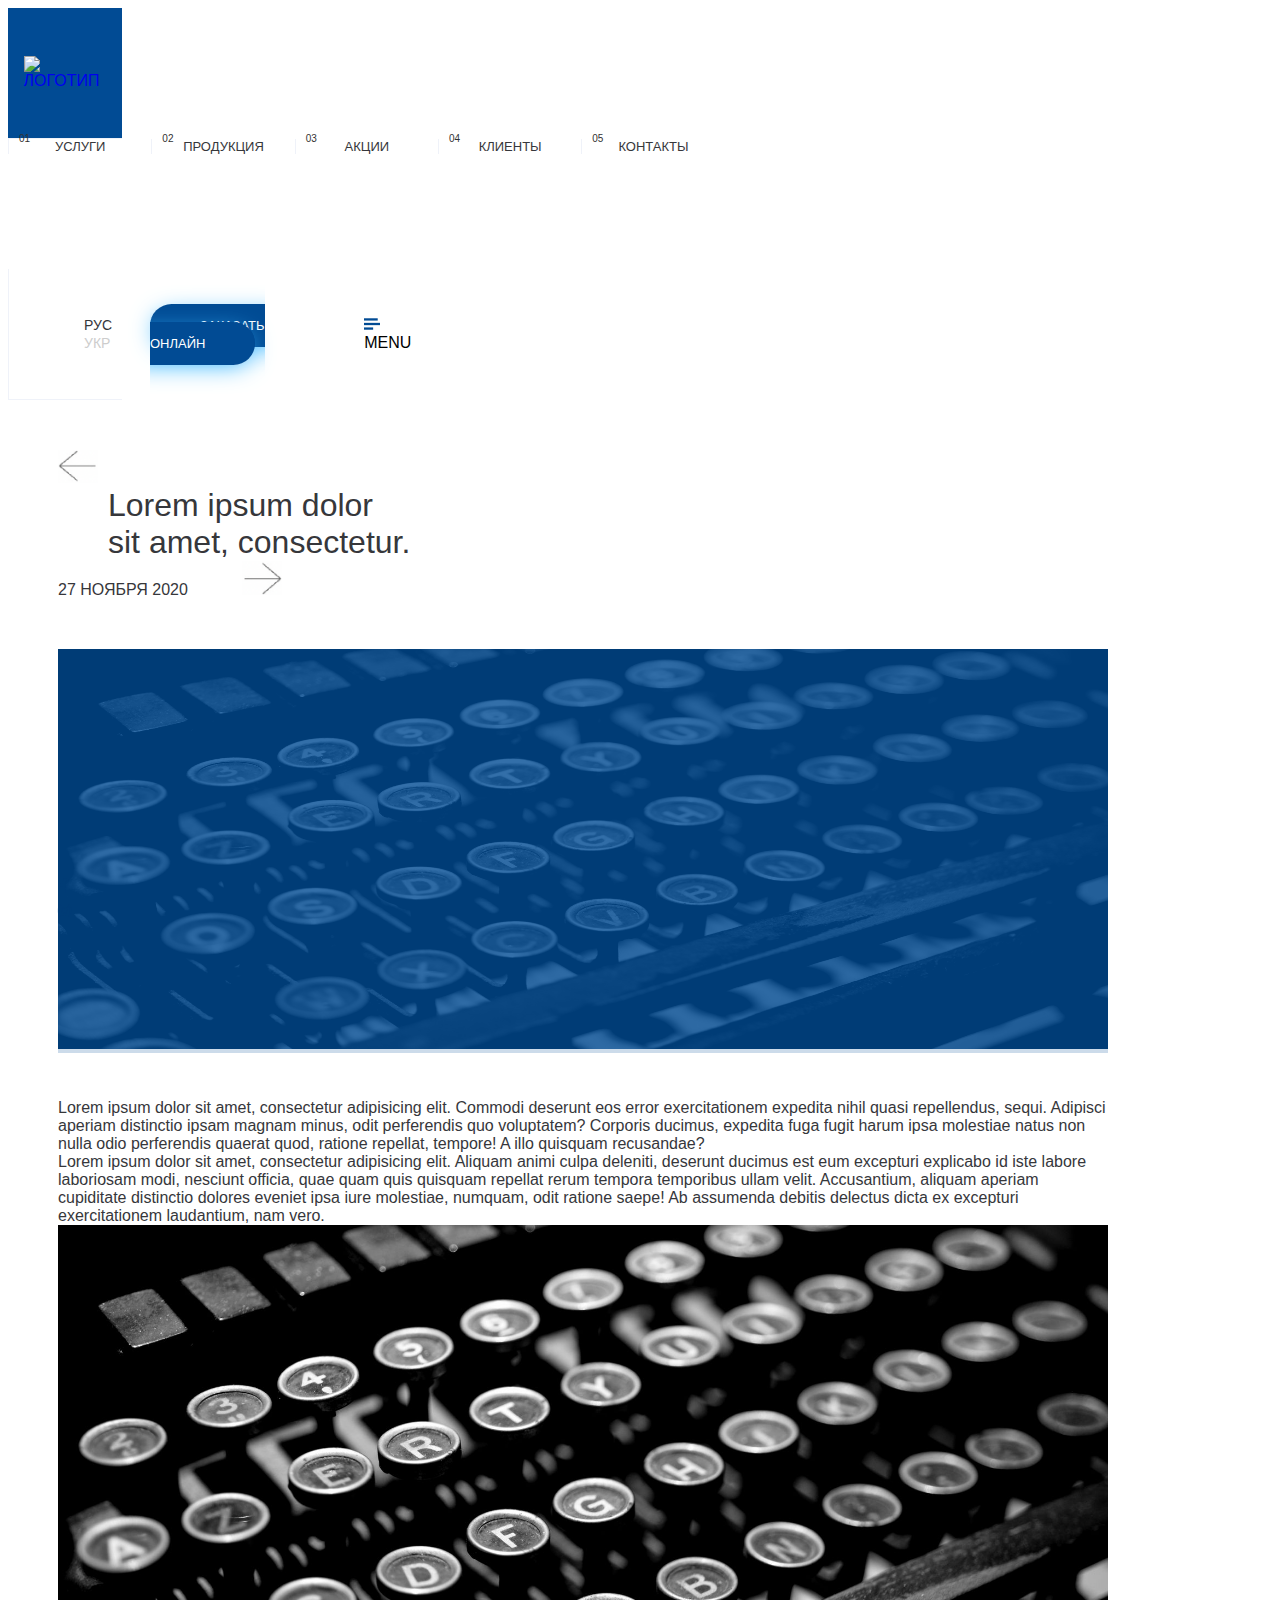
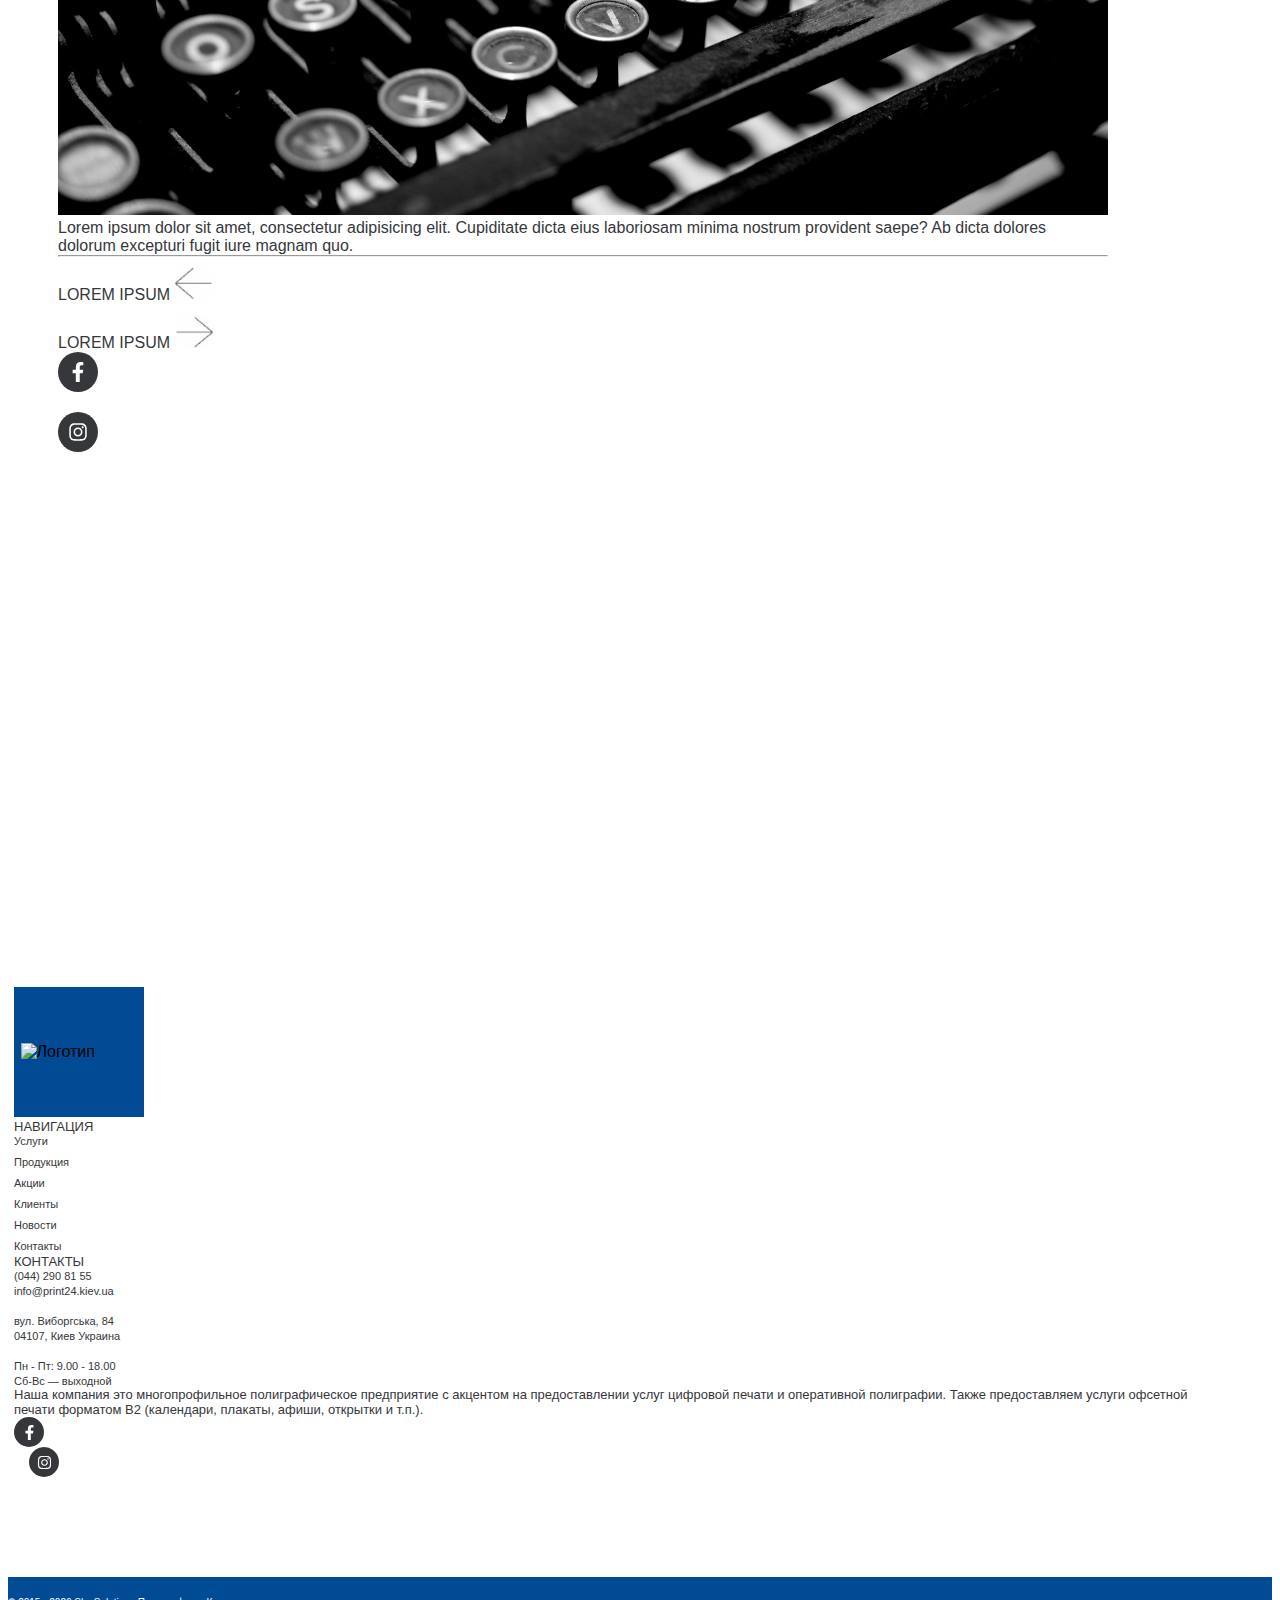
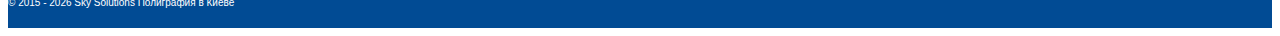
==== commit 45a8bf69: "[+] did some magic" ====
--- a/article.html
+++ b/article.html
@@ -140,20 +140,14 @@
                         <div class="col-md-12 d-flex justify-content-between align-items-start">
                             <div class="article-head-leftside d-flex">
                                 <a class="">
-                                    <svg width="56" height="56" xmlns="http://www.w3.org/2000/svg" fill-rule="evenodd"
-                                         clip-rule="evenodd">
-                                        <path d="M2.117 12l7.527 6.235-.644.765-9-7.521 9-7.479.645.764-7.529 6.236h21.884v1h-21.883z"/>
-                                    </svg>
+                                    <img src="/img/article-arrow-left.png" alt="Иконка">
                                 </a>
                                 <h1>Lorem ipsum dolor <br> sit amet, consectetur.</h1>
                             </div>
                             <div class="article-head-rightside d-flex justify-content-end">
                                 <span>27 ноября 2020</span>
                                 <a class="">
-                                    <svg width="56" height="56" xmlns="http://www.w3.org/2000/svg" fill-rule="evenodd"
-                                         clip-rule="evenodd">
-                                        <path d="M21.883 12l-7.527 6.235.644.765 9-7.521-9-7.479-.645.764 7.529 6.236h-21.884v1h21.883z"/>
-                                    </svg>
+                                    <img src="/img/article-arrow-right.png" alt="Иконка">
                                 </a>
                             </div>
                         </div>
@@ -185,19 +179,13 @@
                                 <div class="article-footer-navigation-left d-flex flex-column align-items-start">
                                     <span>LOREM IPSUM</span>
                                     <a class="">
-                                        <svg width="48" height="56" xmlns="http://www.w3.org/2000/svg" fill-rule="evenodd"
-                                             clip-rule="evenodd">
-                                            <path d="M2.117 12l7.527 6.235-.644.765-9-7.521 9-7.479.645.764-7.529 6.236h21.884v1h-21.883z"/>
-                                        </svg>
+                                        <img src="/img/article-arrow-left.png" alt="Иконка">
                                     </a>
                                 </div>
                                 <div class="article-footer-navigation-right d-flex flex-column align-items-end">
                                     <span>LOREM IPSUM</span>
                                     <a class="">
-                                        <svg width="48" height="56" xmlns="http://www.w3.org/2000/svg" fill-rule="evenodd"
-                                             clip-rule="evenodd">
-                                            <path d="M21.883 12l-7.527 6.235.644.765 9-7.521-9-7.479-.645.764 7.529 6.236h-21.884v1h21.883z"/>
-                                        </svg>
+                                        <img src="/img/article-arrow-right.png" alt="Иконка">
                                     </a>
                                 </div>
                             </div>
@@ -252,7 +240,7 @@
             <div class="col-md-2 footer-contacts d-flex flex-column justify-content-between">
                 <span>Контакты</span>
                 <ul class="mt-3">
-                    <li><a href="tel:0442909199">(044) 290 91 99</a></li>
+                    <li><a href="tel:0442908155">(044) 290 81 55</a></li>
                     <li><a href="mailto:info@print24.kiev.ua">info@print24.kiev.ua</a></li>
                     <li><a href="https://goo.gl/maps/pMYgJ7oGFidpgPdr6" target="_blank">вул. Виборгська, 84</a></li>
                     <li>04107, Киев Украина</li>
--- a/style/style.css
+++ b/style/style.css
@@ -27,7 +27,7 @@
 }
 
 .container {
-  max-width: 1500px !important;
+  max-width: 100% !important;
   padding: 0 !important;
 }
 
@@ -150,8 +150,12 @@
   align-items: center;
   padding-left: 60px;
 }
+header .header-wrap-right-side .header-lang {
+  margin-left: 15px;
+}
 header .header-wrap-right-side .header-lang .change-lang span {
   color: #cdcdcd;
+  font-size: 14px;
   transition: 0.3s ease;
 }
 header .header-wrap-right-side .header-lang .change-lang span:first-child {
@@ -166,7 +170,7 @@
 header .header-wrap-right-side .header-btn-order a {
   font-weight: 300;
   font-size: 13px;
-  padding: 13px 45px;
+  padding: 14px 50px;
   background: #014b94;
   color: #fff;
   border-radius: 30px;
@@ -179,13 +183,13 @@
 
 .left-aside {
   border-right: 0.5px solid #eff2f9;
-  border-left: 0.5px solid #eff2f9;
+  border-bottom: 0.5px solid #eff2f9;
   display: flex;
   justify-content: center;
 }
 .left-aside .social-networks {
   position: fixed;
-  bottom: 50px;
+  bottom: -30px;
   margin: 0 auto;
   transition: 0.4s ease;
 }
@@ -214,8 +218,14 @@
   max-width: 2560px;
   margin: 0 auto;
 }
+.hero .hero-wrap .col-md-5 {
+  max-width: 46%;
+  flex: 0 0 46%;
+}
 .hero .hero-wrap .col-md-7 {
   background: #fff;
+  max-width: 54%;
+  flex: 0 0 54%;
 }
 .hero .hero-wrap .col-md-7 .hero-head {
   padding: 80px 0 0 80px;
@@ -250,12 +260,12 @@
 }
 .hero .hero-wrap .col-md-7 .hero-footer {
   padding: 40px 0 0 80px;
-  margin-top: 100px;
+  margin-top: 70px;
   border-top: 0.5px solid #eff2f9;
 }
 .hero .hero-wrap .col-md-7 .hero-footer p {
   color: #36373b;
-  font-size: 12px;
+  font-size: 11px;
   margin-bottom: 0;
 }
 .hero .hero-wrap .hero-rightside {
@@ -354,7 +364,7 @@
 }
 
 .polygraphy-in-kiev {
-  padding: 50px 0 50px 80px;
+  padding: 50px 0 80px 80px;
   background: #F5F7FC;
   position: relative;
   z-index: 2;
@@ -362,23 +372,47 @@
 .polygraphy-in-kiev .container {
   max-width: 100% !important;
 }
+.polygraphy-in-kiev .row {
+  align-items: start;
+}
+.polygraphy-in-kiev .col-md-5 {
+  margin-top: 15px;
+}
 .polygraphy-in-kiev .col-md-5 h2 {
   color: #36373b;
+  font-size: 35px;
 }
 .polygraphy-in-kiev .col-md-5 span {
   color: #014b94;
 }
 .polygraphy-in-kiev .col-md-7 .col-md-4 p {
+  display: flex;
+  align-items: center;
   color: #36373b;
 }
 .polygraphy-in-kiev .col-md-7 .col-md-4 p:first-child {
-  font-size: 60px;
-  font-weight: 400;
+  font-size: 65px;
+  font-weight: 300;
   color: #014b94;
+  margin-bottom: 0;
+}
+.polygraphy-in-kiev .col-md-7 .col-md-4 p span {
+  font-size: 23px;
+  font-weight: 500;
+  margin-left: 12px;
+  margin-top: 5px;
 }
 
 .portfolio {
   background: #F5F7FC;
+}
+.portfolio .col-md-7 {
+  max-width: 54%;
+  flex: 0 0 54%;
+}
+.portfolio .col-md-5 {
+  max-width: 46%;
+  flex: 0 0 46%;
 }
 .portfolio .row {
   max-width: 2560px;
@@ -388,8 +422,8 @@
   padding: 100px 30px 80px 80px;
 }
 .portfolio .portfolio-leftside h2 {
-  font-size: 40px;
-  margin-bottom: 100px;
+  font-size: 47px;
+  margin-bottom: 70px;
   color: #36373b;
 }
 .portfolio .portfolio-leftside h3 {
@@ -397,29 +431,44 @@
   color: #36373b;
 }
 .portfolio .portfolio-leftside p {
-  width: 60%;
+  width: 80%;
   color: #36373b;
 }
 .portfolio .portfolio-leftside .portfolio-leftside-body img {
   width: 20px;
   margin-bottom: 20px;
 }
+.portfolio .portfolio-leftside .portfolio-leftside-footer {
+  margin-top: 10px;
+}
 .portfolio .portfolio-leftside .portfolio-leftside-footer span {
   color: #014b94;
+  font-size: 13px;
 }
 .portfolio .portfolio-leftside .portfolio-leftside-footer .portfolio-slider-arrow-left {
   margin-right: 20px;
 }
-.portfolio .portfolio-leftside .portfolio-leftside-footer svg {
-  fill: #eff2f9;
-  transition: 0.3s ease;
-}
-.portfolio .portfolio-leftside .portfolio-leftside-footer svg:hover {
-  fill: #014b94;
+.portfolio .portfolio-leftside .portfolio-leftside-footer .prod-slider-btn {
+  background-size: 40px;
+  width: 40px;
+  height: 18px;
+  transition: 0.4s ease;
+}
+.portfolio .portfolio-leftside .portfolio-leftside-footer .prod-slider-btn:first-child {
+  background-image: url(/img/portfolio-arrow-left.png);
+  margin-right: 20px;
+}
+.portfolio .portfolio-leftside .portfolio-leftside-footer .prod-slider-btn:first-child:hover {
+  background-image: url(/img/portfolio-arrow-left-active.png);
+}
+.portfolio .portfolio-leftside .portfolio-leftside-footer .prod-slider-btn:last-child {
+  background-image: url(/img/portfolio-arrow-right.png);
+}
+.portfolio .portfolio-leftside .portfolio-leftside-footer .prod-slider-btn:last-child:hover {
+  background-image: url(/img/portfolio-arrow-right-active.png);
+}
+.portfolio .portfolio-leftside .portfolio-leftside-footer .prod-slider-btn:hover {
   cursor: pointer;
-}
-.portfolio .portfolio-leftside .portfolio-leftside-footer path {
-  transform: scale(1.5);
 }
 .portfolio .portfolio-rightside {
   background-color: #0e559e;
@@ -431,16 +480,22 @@
   font-size: 35px;
 }
 .portfolio .portfolio-rightside .arrow-more img {
-  width: 60px;
+  width: 50px;
+  margin-bottom: 10px;
 }
 .portfolio .portfolio-rightside .arrow-more p {
   text-transform: uppercase;
   color: #fff;
+  font-size: 14px;
 }
 
 .our-clients {
-  padding: 50px 80px;
+  padding: 50px 110px 50px 80px;
   background: #F5F7FC;
+}
+.our-clients h2 {
+  font-size: 40px;
+  color: #323232;
 }
 .our-clients .our-clients-wrap {
   background: #fff;
@@ -458,14 +513,14 @@
   transition: 0.3s;
 }
 .our-clients .our-clients-wrap .our-clients-wrap-leftside .our-clients-wrap-leftside-item img {
-  width: 70%;
+  width: 80%;
 }
 .our-clients .our-clients-wrap .our-clients-wrap-leftside .our-clients-wrap-leftside-item:hover {
   background: #014b94;
 }
 .our-clients .our-clients-wrap .our-clients-wrap-rightside {
-  padding: 50px 90px 0 90px;
-  margin-top: 30px;
+  padding: 0 90px;
+  margin: auto;
 }
 .our-clients .our-clients-wrap .our-clients-wrap-rightside .our-clients-slider-item {
   display: flex;
@@ -475,13 +530,23 @@
 .our-clients .our-clients-wrap .our-clients-wrap-rightside .our-clients-slider-item h3 {
   color: #36373b;
   text-align: center;
+  font-size: 22px;
 }
 .our-clients .our-clients-wrap .our-clients-wrap-rightside .our-clients-slider-item p {
   color: #36373b;
+  font-weight: 300;
+  font-size: 13px;
+  width: 90%;
+}
+.our-clients .our-clients-wrap .our-clients-wrap-rightside .our-clients-slider-item span {
+  color: #36373b;
+  font-size: 11px;
+  font-weight: 300;
+  text-transform: uppercase;
 }
 .our-clients .our-clients-wrap .our-clients-wrap-rightside .our-clients-slider-item .comment-icon {
-  width: 50px;
-  height: 50px;
+  width: 45px;
+  height: 45px;
   background: #014b94;
   border-radius: 50%;
   display: flex;
@@ -489,7 +554,7 @@
   align-items: center;
 }
 .our-clients .our-clients-wrap .our-clients-wrap-rightside .our-clients-slider-item .comment-icon img {
-  width: 30px;
+  width: 20px;
 }
 .our-clients .our-clients-wrap .our-clients-wrap-rightside .our-clients-slider-item .comment-company {
   display: flex;
@@ -520,6 +585,7 @@
   display: flex;
   justify-content: space-around;
   align-items: center;
+  margin-top: 20px;
 }
 .our-clients .our-clients-wrap .slick-dots li {
   background: #f4f7fc;
@@ -548,15 +614,25 @@
   color: #36373b;
 }
 .top-sales .top-sales-head .top-sales-head-leftside {
-  width: 30%;
+  width: 40%;
+}
+.top-sales .top-sales-head .top-sales-head-leftside h2 {
+  font-size: 36px;
 }
 .top-sales .top-sales-head .top-sales-head-rightside {
   width: 50%;
 }
+.top-sales .top-sales-head .top-sales-head-rightside p {
+  font-size: 14px;
+  margin-left: 60px;
+}
+.top-sales .top-sales-body {
+  margin-top: 70px;
+}
 .top-sales .top-sales-body .top-sales-body-slider-item {
-  width: 200px;
-  height: 400px;
-  margin-right: 50px;
+  width: 220px;
+  height: 360px;
+  margin-right: 45px;
 }
 .top-sales .top-sales-body .top-sales-body-slider-item .top-sales-body-slider-item-head {
   width: 100%;
@@ -566,7 +642,7 @@
   margin-top: 15px;
   text-transform: uppercase;
   color: #36373b;
-  font-size: 15px;
+  font-size: 12px;
 }
 .top-sales .top-sales-body .top-sales-body-slider-item .top-sales-body-slider-item-head .top-sales-body-slider-item-head-img {
   background: #014b94;
@@ -587,48 +663,43 @@
   height: 80%;
 }
 .top-sales .top-sales-body .top-sales-body-slider-item .top-sales-body-slider-item-footer span {
-  font-size: 13px;
+  font-size: 11px;
 }
 .top-sales .top-sales-slider-arrows span {
   color: #014b94;
 }
 .top-sales .top-sales-slider-arrows #topSalesArrowLeft {
-  position: relative;
-}
-.top-sales .top-sales-slider-arrows #topSalesArrowLeft:before {
-  content: "(";
-  position: absolute;
-  top: 3px;
-  left: -10px;
-  margin: 0 auto;
-  width: 10px;
-  height: 10px;
-  transform: scale(2);
-  color: #014b94;
-  opacity: 0;
-  transition: 0.3s ease;
-}
-.top-sales .top-sales-slider-arrows #topSalesArrowLeft:hover:before {
-  opacity: 1;
+  background-image: url(/img/top-sales-left.png);
+  background-repeat: no-repeat;
+  background-size: 40px;
+  width: 40px;
+  height: 40px;
+  transition: 0.4s ease;
+  margin-right: 30px;
+}
+.top-sales .top-sales-slider-arrows #topSalesArrowLeft:hover {
+  cursor: pointer;
+  background-image: url(/img/top-sales-left-active.png);
+  background-repeat: no-repeat;
+  background-size: 55px;
+  width: 55px;
+  height: 41px;
 }
 .top-sales .top-sales-slider-arrows #topSalesArrowRight {
-  position: relative;
-}
-.top-sales .top-sales-slider-arrows #topSalesArrowRight:before {
-  content: ")";
-  position: absolute;
-  top: 3px;
-  right: -10px;
-  margin: 0 auto;
-  width: 10px;
-  height: 10px;
-  transform: scale(2);
-  color: #014b94;
-  opacity: 0;
-  transition: 0.3s ease;
-}
-.top-sales .top-sales-slider-arrows #topSalesArrowRight:hover:before {
-  opacity: 1;
+  background-image: url(/img/top-sales-right.png);
+  background-repeat: no-repeat;
+  background-size: 40px;
+  width: 40px;
+  height: 40px;
+  transition: 0.4s ease;
+}
+.top-sales .top-sales-slider-arrows #topSalesArrowRight:hover {
+  cursor: pointer;
+  background-image: url(/img/top-sales-right-active.png);
+  background-repeat: no-repeat;
+  background-size: 55px;
+  width: 55px;
+  height: 41px;
 }
 .top-sales .top-sales-slider-arrows svg {
   fill: #eff2f9;
@@ -638,9 +709,6 @@
   fill: #014b94;
   cursor: pointer;
 }
-.top-sales .top-sales-slider-arrows #topSalesArrowLeft {
-  margin-right: 20px;
-}
 .top-sales .top-sales-slider-arrows path {
   transform: scale(2);
 }
@@ -650,12 +718,13 @@
 }
 .stages .stages-head h2 {
   color: #36373b;
+  font-size: 47px;
 }
 .stages .stages-body {
   width: 100%;
 }
 .stages .stages-body .stages-body-item {
-  width: 11%;
+  width: 15%;
 }
 .stages .stages-body .stages-body-item span {
   color: #014b94;
@@ -666,21 +735,19 @@
   color: #36373b;
   margin-top: 30px;
   text-transform: uppercase;
+  font-size: 17px;
 }
 .stages .stages-body .stages-body-item svg {
   fill: #014b94;
-  width: 100px;
-  height: 100px;
+  width: 80px;
+  height: 80px;
   margin: 0 auto;
 }
 .stages .stages-body .stages-body-item-arrow {
-  margin-top: -40px;
-}
-.stages .stages-body .stages-body-item-arrow svg {
-  fill: #014b94;
-}
-.stages .stages-body .stages-body-item-arrow path {
-  transform: scale(1.9);
+  margin-top: 50px;
+}
+.stages .stages-body .stages-body-item-arrow img {
+  width: 40px;
 }
 
 .personal {
@@ -780,20 +847,20 @@
 }
 
 .map {
-  height: 550px;
+  height: 450px;
 }
 .map #map {
   width: 100%;
-  height: 550px;
+  height: 450px;
 }
 
 .footer {
-  padding: 60px 50px 50px 140px;
-  border-top: 0.5px solid #eff2f9;
+  max-width: 100% !important;
+  padding: 35px 50px 100px 6px;
 }
 .footer .footer-logo {
-  width: 140px;
-  height: 140px;
+  width: 130px;
+  height: 130px;
   background: #014b94;
   display: flex;
   justify-content: center;
@@ -804,7 +871,7 @@
 }
 .footer span {
   text-transform: uppercase;
-  font-size: 15px;
+  font-size: 13px;
   color: #36373b;
 }
 .footer p {
@@ -816,7 +883,7 @@
 }
 .footer ul li {
   margin-bottom: 9px;
-  font-size: 12px;
+  font-size: 11px;
   font-weight: 300;
   text-transform: none;
   color: #36373b;
@@ -825,13 +892,13 @@
   margin-bottom: 0 !important;
 }
 .footer ul li a {
-  font-size: 12px;
+  font-size: 11px;
   font-weight: 300;
   text-transform: none;
   color: #36373b;
 }
 .footer .footer-contacts li, .footer .footer-contacts a {
-  font-size: 12px;
+  font-size: 11px;
 }
 .footer .footer-contacts li {
   margin-bottom: 3px;
@@ -861,13 +928,22 @@
 }
 
 footer {
-  font-size: 14px;
+  font-size: 10px;
   background: #014b94;
   color: #fff;
-  padding: 20px 50px 20px 120px;
+  padding: 20px 50px 20px 0;
+}
+footer .col-md-1 {
+  max-width: 9%;
+  flex: 0 0 9%;
+}
+footer .col-md-11 {
+  max-width: 91%;
+  flex: 0 0 91%;
 }
 footer p {
   margin-bottom: 0;
+  font-weight: 400;
 }
 
 .header-wrap-menu-btn .burger-menu rect {
@@ -939,21 +1015,21 @@
 }
 
 .contacts {
-  padding: 50px;
+  padding: 40px 80px;
 }
 .contacts h1 {
   font-size: 50px;
   color: #36373b;
-  margin-bottom: 40px;
+  margin-bottom: 30px;
 }
 .contacts .contacts-wrap-leftside .contacts-wrap-leftside-body {
-  margin-bottom: 25px;
+  margin-bottom: 20px;
 }
 .contacts .contacts-wrap-leftside .contacts-wrap-leftside-body p {
   text-transform: uppercase;
   color: #36373b;
   margin-bottom: 0;
-  font-size: 18px;
+  font-size: 15px;
 }
 .contacts .contacts-wrap-leftside .contacts-wrap-leftside-body a {
   text-transform: none;
@@ -961,12 +1037,15 @@
   font-size: 21px;
   font-weight: 300;
 }
+.contacts .contacts-wrap-leftside .contacts-wrap-leftside-body .contacts-wrap-leftside-body-write {
+  margin-right: 50px;
+}
 .contacts .contacts-wrap-leftside .contacts-wrap-leftside-footer .contacts-wrap-leftside-footer-icons {
-  margin-top: 30px;
+  margin-top: 22px;
 }
 .contacts .contacts-wrap-leftside .contacts-wrap-leftside-footer .contacts-wrap-leftside-footer-icons .social-inst, .contacts .contacts-wrap-leftside .contacts-wrap-leftside-footer .contacts-wrap-leftside-footer-icons .social-fb {
-  width: 40px;
-  height: 40px;
+  width: 33px;
+  height: 33px;
   background: #36373b;
   border-radius: 50%;
   display: flex;
@@ -978,21 +1057,30 @@
 }
 .contacts .contacts-wrap-leftside .contacts-wrap-leftside-footer .contacts-wrap-leftside-footer-icons svg {
   fill: #fff;
-  width: 20px;
-  height: 20px;
+  width: 18px;
+  height: 18px;
 }
 .contacts .contacts-wrap-leftside .contacts-wrap-leftside-footer span {
-  font-size: 18px;
+  font-size: 15px;
   text-transform: uppercase;
   color: #323232;
 }
 .contacts .contacts-wrap-leftside .contacts-wrap-leftside-footer p {
   color: #323232;
   margin-bottom: 0;
-  font-size: 14px;
+  font-size: 12px;
+}
+.contacts .contacts-wrap-rightside {
+  margin-left: -55px;
+  padding: 10px;
+}
+.contacts .contacts-wrap-rightside .contacts-wrap-rightside-head p {
+  color: #36373b;
+  font-size: 12px;
+  margin-bottom: 0 !important;
 }
 .contacts .contacts-wrap-rightside .contacts-wrap-rightside-body {
-  margin-top: 30px;
+  margin-top: 10px;
 }
 .contacts .contacts-wrap-rightside .contacts-wrap-rightside-body p {
   color: #36373b;
@@ -1001,7 +1089,7 @@
   width: 45%;
 }
 .contacts .contacts-wrap-rightside .contacts-wrap-rightside-body label {
-  margin-bottom: 20px;
+  margin-bottom: 10px;
   width: 100%;
 }
 .contacts .contacts-wrap-rightside .contacts-wrap-rightside-body label:nth-child(3) {
@@ -1025,7 +1113,8 @@
 }
 .contacts .contacts-wrap-rightside .contacts-wrap-rightside-body label input::placeholder {
   color: #36373b;
-  font-size: 14px;
+  font-size: 12px;
+  font-weight: 300;
   transform: translateY(-10px);
 }
 .contacts .contacts-wrap-rightside .contacts-wrap-rightside-body button {
@@ -1044,7 +1133,7 @@
 }
 
 .produkciya {
-  padding: 50px;
+  padding: 80px;
 }
 .produkciya .produkciya-wrap .produkciya-wrap-leftside h1 {
   color: #36373b;
@@ -1105,12 +1194,12 @@
   transition: 0.4s;
 }
 .produkciya .produkciya-wrap a svg:hover {
-  fill: #014b94;
+  fill: #36373b;
   cursor: pointer;
 }
 
 .produkciya-info {
-  padding: 50px;
+  padding: 80px;
 }
 .produkciya-info h2, .produkciya-info p {
   color: #36373b;
@@ -1139,58 +1228,38 @@
 }
 .catalog .catalog-banner h1 {
   color: #fff;
+  font-size: 45px;
 }
 .catalog .catalog-banner .catalog-arrows {
   margin-top: 70px;
 }
-.catalog .catalog-banner .catalog-arrows svg {
-  fill: #4170b1;
-  transition: 0.3s ease;
-}
-.catalog .catalog-banner .catalog-arrows svg path {
-  transform: scale(2);
-}
-.catalog .catalog-banner .catalog-arrows svg:hover {
-  fill: #fff;
+.catalog .catalog-banner .catalog-arrows #catalogArrowLeft {
+  background-image: url(/img/catalog-arrow-left.png);
+  background-size: 40px;
+  width: 40px;
+  height: 30px;
+  transition: 0.4s ease;
+}
+.catalog .catalog-banner .catalog-arrows #catalogArrowLeft:hover {
   cursor: pointer;
-}
-.catalog .catalog-banner .catalog-arrows #catalogArrowLeft {
-  position: relative;
-}
-.catalog .catalog-banner .catalog-arrows #catalogArrowLeft:before {
-  content: "(";
-  position: absolute;
-  top: 3px;
-  left: -10px;
-  margin: 0 auto;
-  width: 10px;
-  height: 10px;
-  transform: scale(2);
-  color: #fff;
-  opacity: 0;
-  transition: 0.3s ease;
-}
-.catalog .catalog-banner .catalog-arrows #catalogArrowLeft:hover:before {
-  opacity: 1;
+  background-image: url(/img/catalog-arrow-left-active.png);
+  background-size: 40px;
+  width: 40px;
+  height: 30px;
 }
 .catalog .catalog-banner .catalog-arrows #catalogArrowRight {
-  position: relative;
-}
-.catalog .catalog-banner .catalog-arrows #catalogArrowRight:before {
-  content: ")";
-  position: absolute;
-  top: 3px;
-  right: -10px;
-  margin: 0 auto;
-  width: 10px;
-  height: 10px;
-  transform: scale(2);
-  color: #fff;
-  opacity: 0;
-  transition: 0.3s ease;
-}
-.catalog .catalog-banner .catalog-arrows #catalogArrowRight:hover:before {
-  opacity: 1;
+  background-image: url(/img/catalog-arrow-right.png);
+  background-size: 40px;
+  width: 40px;
+  height: 30px;
+  transition: 0.4s ease;
+}
+.catalog .catalog-banner .catalog-arrows #catalogArrowRight:hover {
+  cursor: pointer;
+  background-image: url(/img/catalog-arrow-right-active.png);
+  background-size: 40px;
+  width: 40px;
+  height: 30px;
 }
 .catalog .catalog-banner .catalog-arrows a:last-child {
   margin-left: 15px;
@@ -1208,6 +1277,9 @@
   background-color: #fff;
   padding: 0;
   border: none;
+}
+.catalog .produkciya-wrap .accordion .card-header button {
+  width: 60%;
 }
 .catalog .produkciya-wrap .accordion .card-body {
   padding: 1.25rem 1.5rem;
@@ -1306,15 +1378,15 @@
   transition: 0.4s;
 }
 .catalog .produkciya-wrap a svg:hover {
-  fill: #014b94;
+  fill: #36373b;
   cursor: pointer;
 }
 
-.produkciya-info {
-  padding: 50px;
-}
 .produkciya-info h2, .produkciya-info p {
   color: #36373b;
+}
+.produkciya-info h2 {
+  font-size: 34px;
 }
 .produkciya-info .col-md-3 .produkciya-info-more {
   margin-top: 50px;
@@ -1322,6 +1394,9 @@
 .produkciya-info .col-md-3 .produkciya-info-more svg path {
   transform: scale(2.3);
 }
+.produkciya-info .col-md-9 {
+  margin-right: -20px;
+}
 .produkciya-info .produkciya-info-more-rightside {
   width: 100%;
   height: 400px;
@@ -1335,6 +1410,12 @@
 .produkciya-info .produkciya-info-footer {
   margin-top: 50px;
 }
+.produkciya-info .produkciya-info-footer .col-md-3 h3 {
+  width: 80%;
+}
+.produkciya-info .produkciya-info-footer .col-md-9 {
+  margin-left: 20px;
+}
 .produkciya-info .produkciya-info-footer .produkciya-info-footer-item {
   width: 45%;
 }
@@ -1342,11 +1423,10 @@
 .article {
   padding: 50px;
 }
-.article .article-head .article-head-leftside path, .article .article-head .article-head-rightside path {
-  transform: scale(2);
-  fill: #36373b;
-}
-.article .article-head .article-head-leftside svg:hover, .article .article-head .article-head-rightside svg:hover {
+.article .article-head .article-head-leftside img, .article .article-head .article-head-rightside img {
+  width: 40px;
+}
+.article .article-head .article-head-leftside img:hover, .article .article-head .article-head-rightside img:hover {
   cursor: pointer;
 }
 .article .article-head .article-head-leftside h1, .article .article-head .article-head-rightside h1 {
@@ -1400,12 +1480,12 @@
 .article .article-footer .article-footer-navigation span {
   color: #36373b;
 }
-.article .article-footer .article-footer-navigation svg:hover {
+.article .article-footer .article-footer-navigation img {
+  width: 40px;
+  margin-top: 10px;
+}
+.article .article-footer .article-footer-navigation img:hover {
   cursor: pointer;
-}
-.article .article-footer .article-footer-navigation path {
-  transform: scale(2);
-  fill: #36373b;
 }
 
 .product {
@@ -1448,7 +1528,7 @@
   font-size: 22px;
 }
 .product .product-wrap-rightside .product-wrap-rightside-body ul li {
-  font-size: 15px;
+  font-size: 13px;
   font-weight: 300;
   position: relative;
 }
@@ -1467,6 +1547,7 @@
 }
 .product .product-wrap-rightside .product-wrap-rightside-footer table td, .product .product-wrap-rightside .product-wrap-rightside-footer table tr, .product .product-wrap-rightside .product-wrap-rightside-footer table th {
   font-weight: 300;
+  font-size: 11px;
 }
 .product .product-wrap-rightside .product-wrap-rightside-footer table th:first-child {
   width: 200px;
@@ -1483,7 +1564,7 @@
   width: 65%;
 }
 .product .product-wrap-rightside .product-wrap-rightside-end ul li {
-  font-size: 15px;
+  font-size: 13px;
   font-weight: 300;
   position: relative;
 }
@@ -1516,7 +1597,8 @@
 .product .product-wrap-rightside .product-wrap-rightside-end-buttons a:last-child {
   text-decoration: underline !important;
   color: #696969;
-  margin-top: 20px;
+  margin-top: 25px;
+  font-weight: 300;
 }
 
 .modal-block {
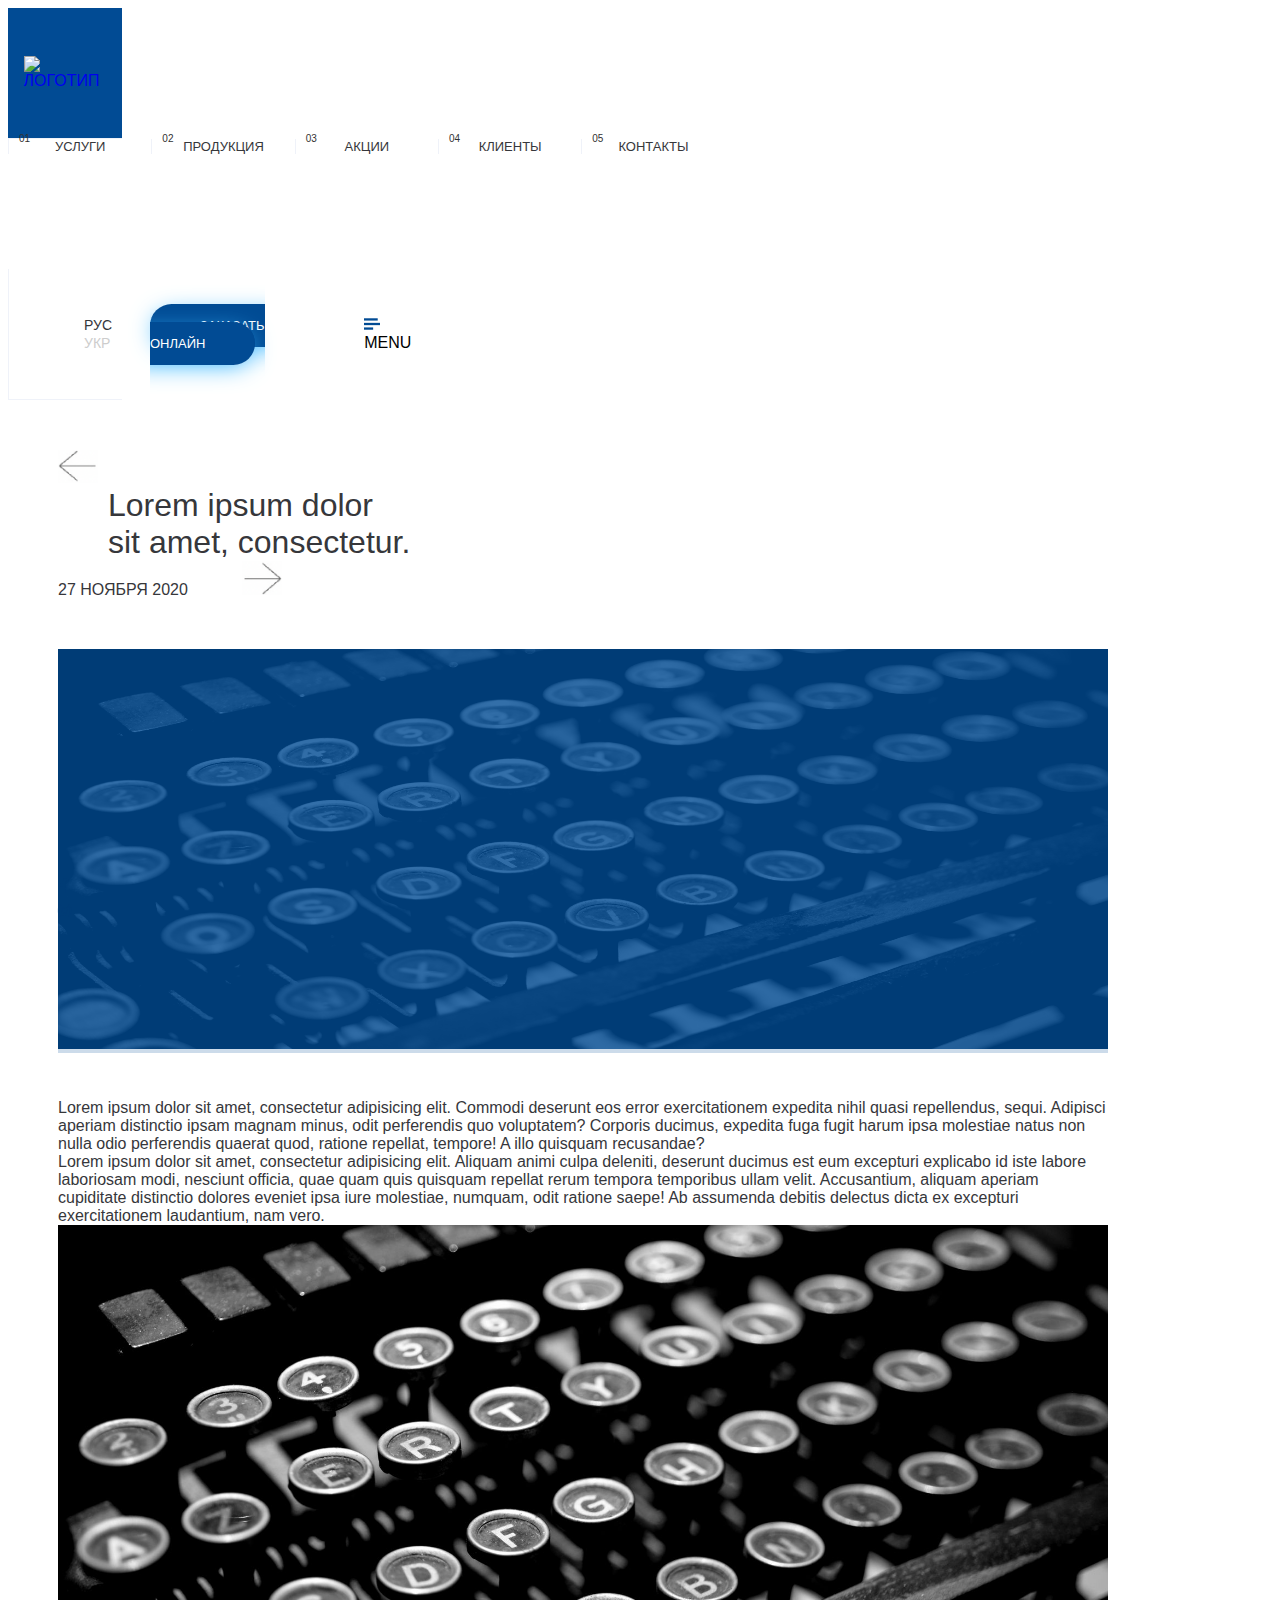
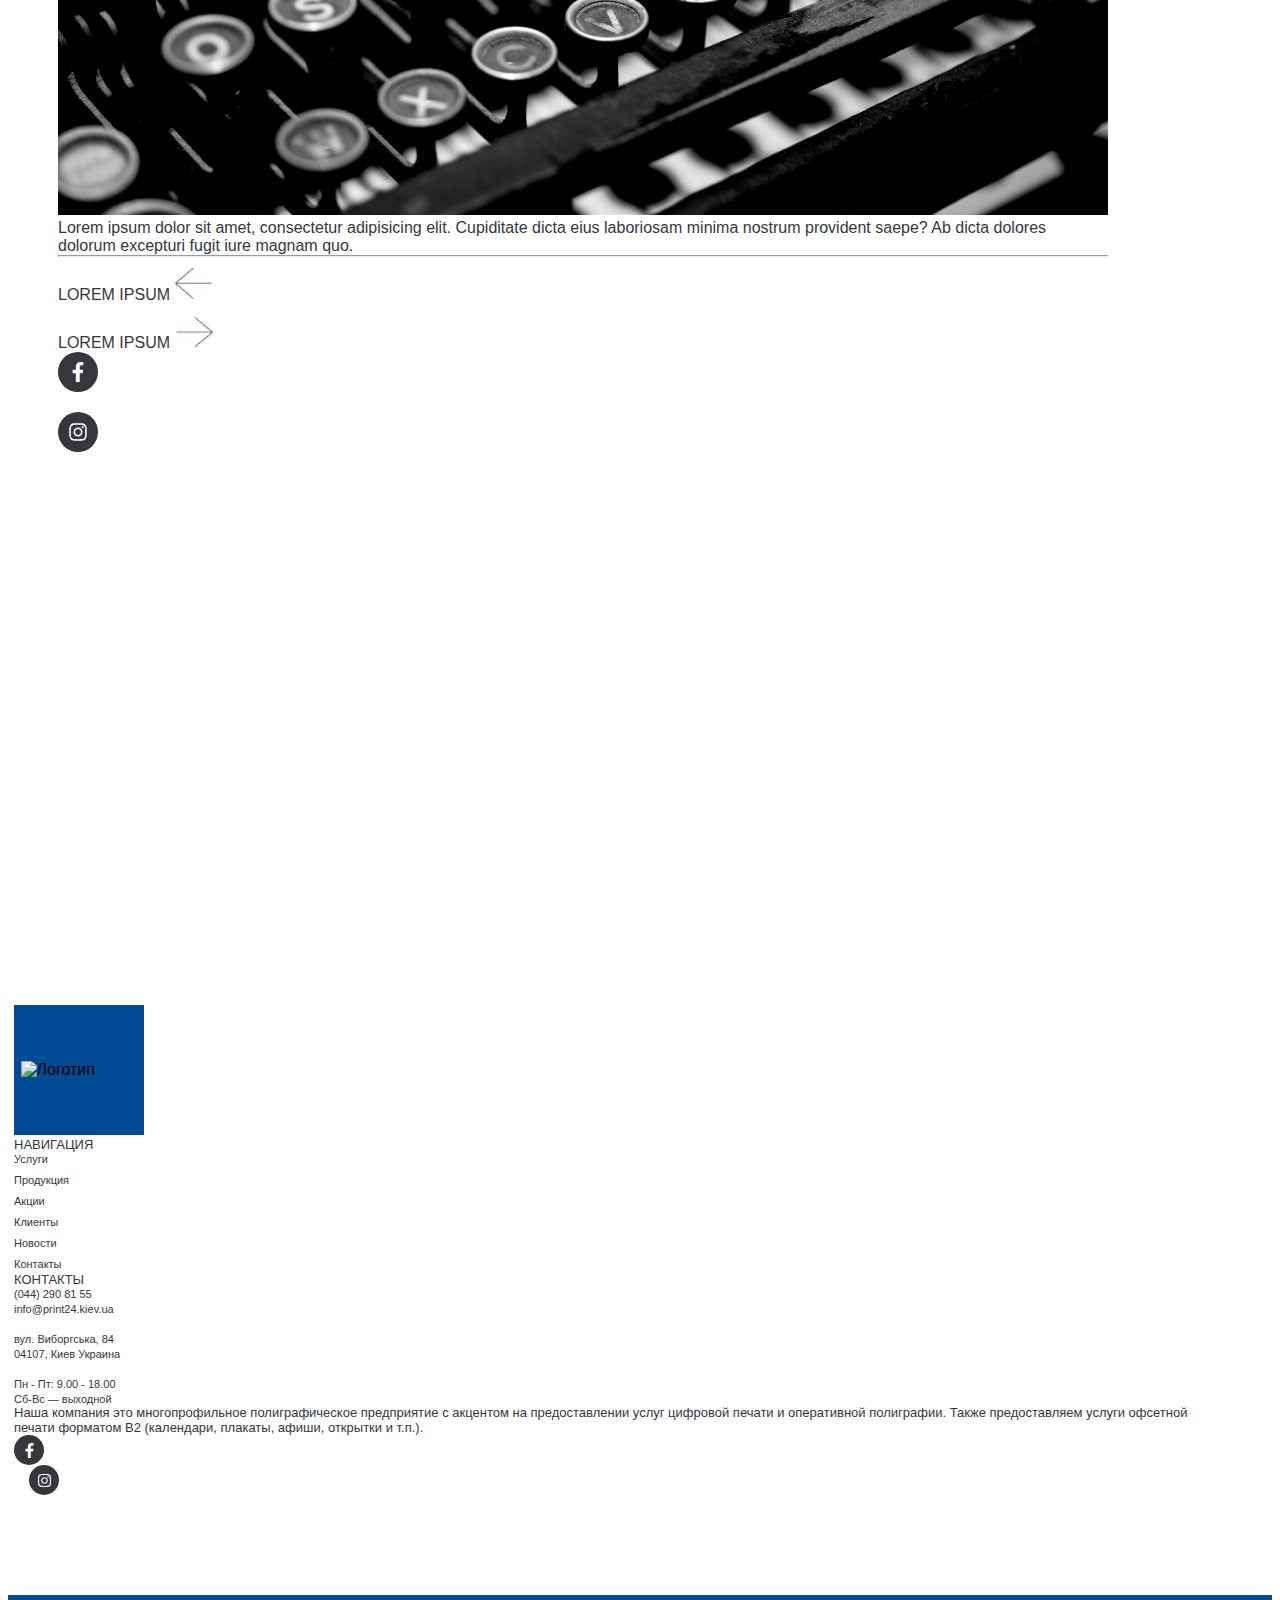
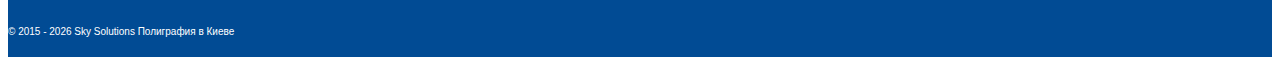
==== commit 4f12c6e3: "[+] did some magic" ====
--- a/article.html
+++ b/article.html
@@ -218,63 +218,75 @@
     </div>
 </div>
 
-<section class="footer">
-    <div class="container">
-        <div class="row">
-            <div class="col-md-3">
-                <div class="footer-logo">
-                    <img src="/img/logo.png" alt="Логотип">
-                </div>
-            </div>
-            <div class="col-md-2 d-flex flex-column justify-content-between">
-                <span>Навигация</span>
-                <ul class="mt-3">
-                    <li><a href="#">Услуги</a></li>
-                    <li><a href="./product.html">Продукция</a></li>
-                    <li><a href="#">Акции</a></li>
-                    <li><a href="#">Клиенты</a></li>
-                    <li><a href="#">Новости</a></li>
-                    <li><a href="./contact.html">Контакты</a></li>
-                </ul>
-            </div>
-            <div class="col-md-2 footer-contacts d-flex flex-column justify-content-between">
-                <span>Контакты</span>
-                <ul class="mt-3">
-                    <li><a href="tel:0442908155">(044) 290 81 55</a></li>
-                    <li><a href="mailto:info@print24.kiev.ua">info@print24.kiev.ua</a></li>
-                    <li><a href="https://goo.gl/maps/pMYgJ7oGFidpgPdr6" target="_blank">вул. Виборгська, 84</a></li>
-                    <li>04107, Киев Украина</li>
-                    <li>Пн - Пт: 9.00 - 18.00</li>
-                    <li>Сб-Вс — выходной</li>
-                </ul>
-            </div>
-            <div class="col-md-5 d-flex flex-column justify-content-between">
-                <p>Наша компания это многопрофильное полиграфическое предприятие с акцентом на предоставлении услуг
-                    цифровой печати и оперативной полиграфии. Также предоставляем услуги офсетной печати форматом B2
-                    (календари, плакаты, афиши, открытки и т.п.).</p>
-                <div class="social-networks d-flex justify-content-start align-items-center">
-                    <a href="">
-                        <div class="social-fb">
-                            <svg xmlns="http://www.w3.org/2000/svg" viewBox="0 0 320 512">
-                                <path d="M279.14 288l14.22-92.66h-88.91v-60.13c0-25.35 12.42-50.06 52.24-50.06h40.42V6.26S260.43 0 225.36 0c-73.22 0-121.08 44.38-121.08 124.72v70.62H22.89V288h81.39v224h100.17V288z"/>
-                            </svg>
-                        </div>
-                    </a>
-                    <a href="">
-                        <div class="social-inst">
-                            <svg xmlns="http://www.w3.org/2000/svg" viewBox="0 0 448 512">
-                                <path d="M224.1 141c-63.6 0-114.9 51.3-114.9 114.9s51.3 114.9 114.9 114.9S339 319.5 339 255.9 287.7 141 224.1 141zm0 189.6c-41.1 0-74.7-33.5-74.7-74.7s33.5-74.7 74.7-74.7 74.7 33.5 74.7 74.7-33.6 74.7-74.7 74.7zm146.4-194.3c0 14.9-12 26.8-26.8 26.8-14.9 0-26.8-12-26.8-26.8s12-26.8 26.8-26.8 26.8 12 26.8 26.8zm76.1 27.2c-1.7-35.9-9.9-67.7-36.2-93.9-26.2-26.2-58-34.4-93.9-36.2-37-2.1-147.9-2.1-184.9 0-35.8 1.7-67.6 9.9-93.9 36.1s-34.4 58-36.2 93.9c-2.1 37-2.1 147.9 0 184.9 1.7 35.9 9.9 67.7 36.2 93.9s58 34.4 93.9 36.2c37 2.1 147.9 2.1 184.9 0 35.9-1.7 67.7-9.9 93.9-36.2 26.2-26.2 34.4-58 36.2-93.9 2.1-37 2.1-147.8 0-184.8zM398.8 388c-7.8 19.6-22.9 34.7-42.6 42.6-29.5 11.7-99.5 9-132.1 9s-102.7 2.6-132.1-9c-19.6-7.8-34.7-22.9-42.6-42.6-11.7-29.5-9-99.5-9-132.1s-2.6-102.7 9-132.1c7.8-19.6 22.9-34.7 42.6-42.6 29.5-11.7 99.5-9 132.1-9s102.7-2.6 132.1 9c19.6 7.8 34.7 22.9 42.6 42.6 11.7 29.5 9 99.5 9 132.1s2.7 102.7-9 132.1z"/>
-                            </svg>
-                        </div>
-                    </a>
-                </div>
-            </div>
-        </div>
-    </div>
-</section>
+<div class="row row-footer">
+    <div class="col-md-1">
+        &nbsp;
+    </div>
+    <div class="col-md-11 ml-auto">
+        <section class="footer">
+            <div class="container">
+                <div class="row">
+                    <div class="col-md-3">
+                        <div class="footer-logo">
+                            <img src="/img/logo.png" alt="Логотип">
+                        </div>
+                    </div>
+                    <div class="col-md-2 d-flex flex-column justify-content-between">
+                        <span>Навигация</span>
+                        <ul class="mt-2">
+                            <li><a href="#">Услуги</a></li>
+                            <li><a href="./product.html">Продукция</a></li>
+                            <li><a href="#">Акции</a></li>
+                            <li><a href="#">Клиенты</a></li>
+                            <li><a href="#">Новости</a></li>
+                            <li><a href="./contact.html">Контакты</a></li>
+                        </ul>
+                    </div>
+                    <div class="col-md-2 footer-contacts d-flex flex-column justify-content-between">
+                        <span>Контакты</span>
+                        <ul class="mt-2">
+                            <li><a href="tel:0442908155">(044) 290 81 55</a></li>
+                            <li><a href="mailto:info@print24.kiev.ua">info@print24.kiev.ua</a></li>
+                            <li><a href="https://goo.gl/maps/pMYgJ7oGFidpgPdr6" target="_blank">вул. Виборгська, 84</a></li>
+                            <li>04107, Киев Украина</li>
+                            <li>Пн - Пт: 9.00 - 18.00</li>
+                            <li>Сб-Вс — выходной</li>
+                        </ul>
+                    </div>
+                    <div class="col-md-5 d-flex flex-column justify-content-between">
+                        <p>Наша компания это многопрофильное полиграфическое предприятие с акцентом на предоставлении услуг
+                            цифровой печати и оперативной полиграфии. Также предоставляем услуги офсетной печати форматом B2
+                            (календари, плакаты, афиши, открытки и т.п.).</p>
+                        <div class="social-networks d-flex justify-content-start align-items-center">
+                            <a href="">
+                                <div class="social-fb">
+                                    <svg xmlns="http://www.w3.org/2000/svg" viewBox="0 0 320 512">
+                                        <path d="M279.14 288l14.22-92.66h-88.91v-60.13c0-25.35 12.42-50.06 52.24-50.06h40.42V6.26S260.43 0 225.36 0c-73.22 0-121.08 44.38-121.08 124.72v70.62H22.89V288h81.39v224h100.17V288z"/>
+                                    </svg>
+                                </div>
+                            </a>
+                            <a href="">
+                                <div class="social-inst">
+                                    <svg xmlns="http://www.w3.org/2000/svg" viewBox="0 0 448 512">
+                                        <path d="M224.1 141c-63.6 0-114.9 51.3-114.9 114.9s51.3 114.9 114.9 114.9S339 319.5 339 255.9 287.7 141 224.1 141zm0 189.6c-41.1 0-74.7-33.5-74.7-74.7s33.5-74.7 74.7-74.7 74.7 33.5 74.7 74.7-33.6 74.7-74.7 74.7zm146.4-194.3c0 14.9-12 26.8-26.8 26.8-14.9 0-26.8-12-26.8-26.8s12-26.8 26.8-26.8 26.8 12 26.8 26.8zm76.1 27.2c-1.7-35.9-9.9-67.7-36.2-93.9-26.2-26.2-58-34.4-93.9-36.2-37-2.1-147.9-2.1-184.9 0-35.8 1.7-67.6 9.9-93.9 36.1s-34.4 58-36.2 93.9c-2.1 37-2.1 147.9 0 184.9 1.7 35.9 9.9 67.7 36.2 93.9s58 34.4 93.9 36.2c37 2.1 147.9 2.1 184.9 0 35.9-1.7 67.7-9.9 93.9-36.2 26.2-26.2 34.4-58 36.2-93.9 2.1-37 2.1-147.8 0-184.8zM398.8 388c-7.8 19.6-22.9 34.7-42.6 42.6-29.5 11.7-99.5 9-132.1 9s-102.7 2.6-132.1-9c-19.6-7.8-34.7-22.9-42.6-42.6-11.7-29.5-9-99.5-9-132.1s-2.6-102.7 9-132.1c7.8-19.6 22.9-34.7 42.6-42.6 29.5-11.7 99.5-9 132.1-9s102.7-2.6 132.1 9c19.6 7.8 34.7 22.9 42.6 42.6 11.7 29.5 9 99.5 9 132.1s2.7 102.7-9 132.1z"/>
+                                    </svg>
+                                </div>
+                            </a>
+                        </div>
+                    </div>
+                </div>
+            </div>
+        </section>
+    </div>
+</div>
 
 <footer class="row foot-footer">
-    <p>&copy; 2015 - <span id="currentYear"></span> Sky Solutions Полиграфия в Киеве</p>
+    <div class="col-md-1">
+        &nbsp;
+    </div>
+    <div class="col-md-11">
+        <p>&copy; 2015 - <span id="currentYear"></span> Sky Solutions Полиграфия в Киеве</p>
+    </div>
 </footer>
 
 <script src="script/jquery-3.6.0.min.js"></script>
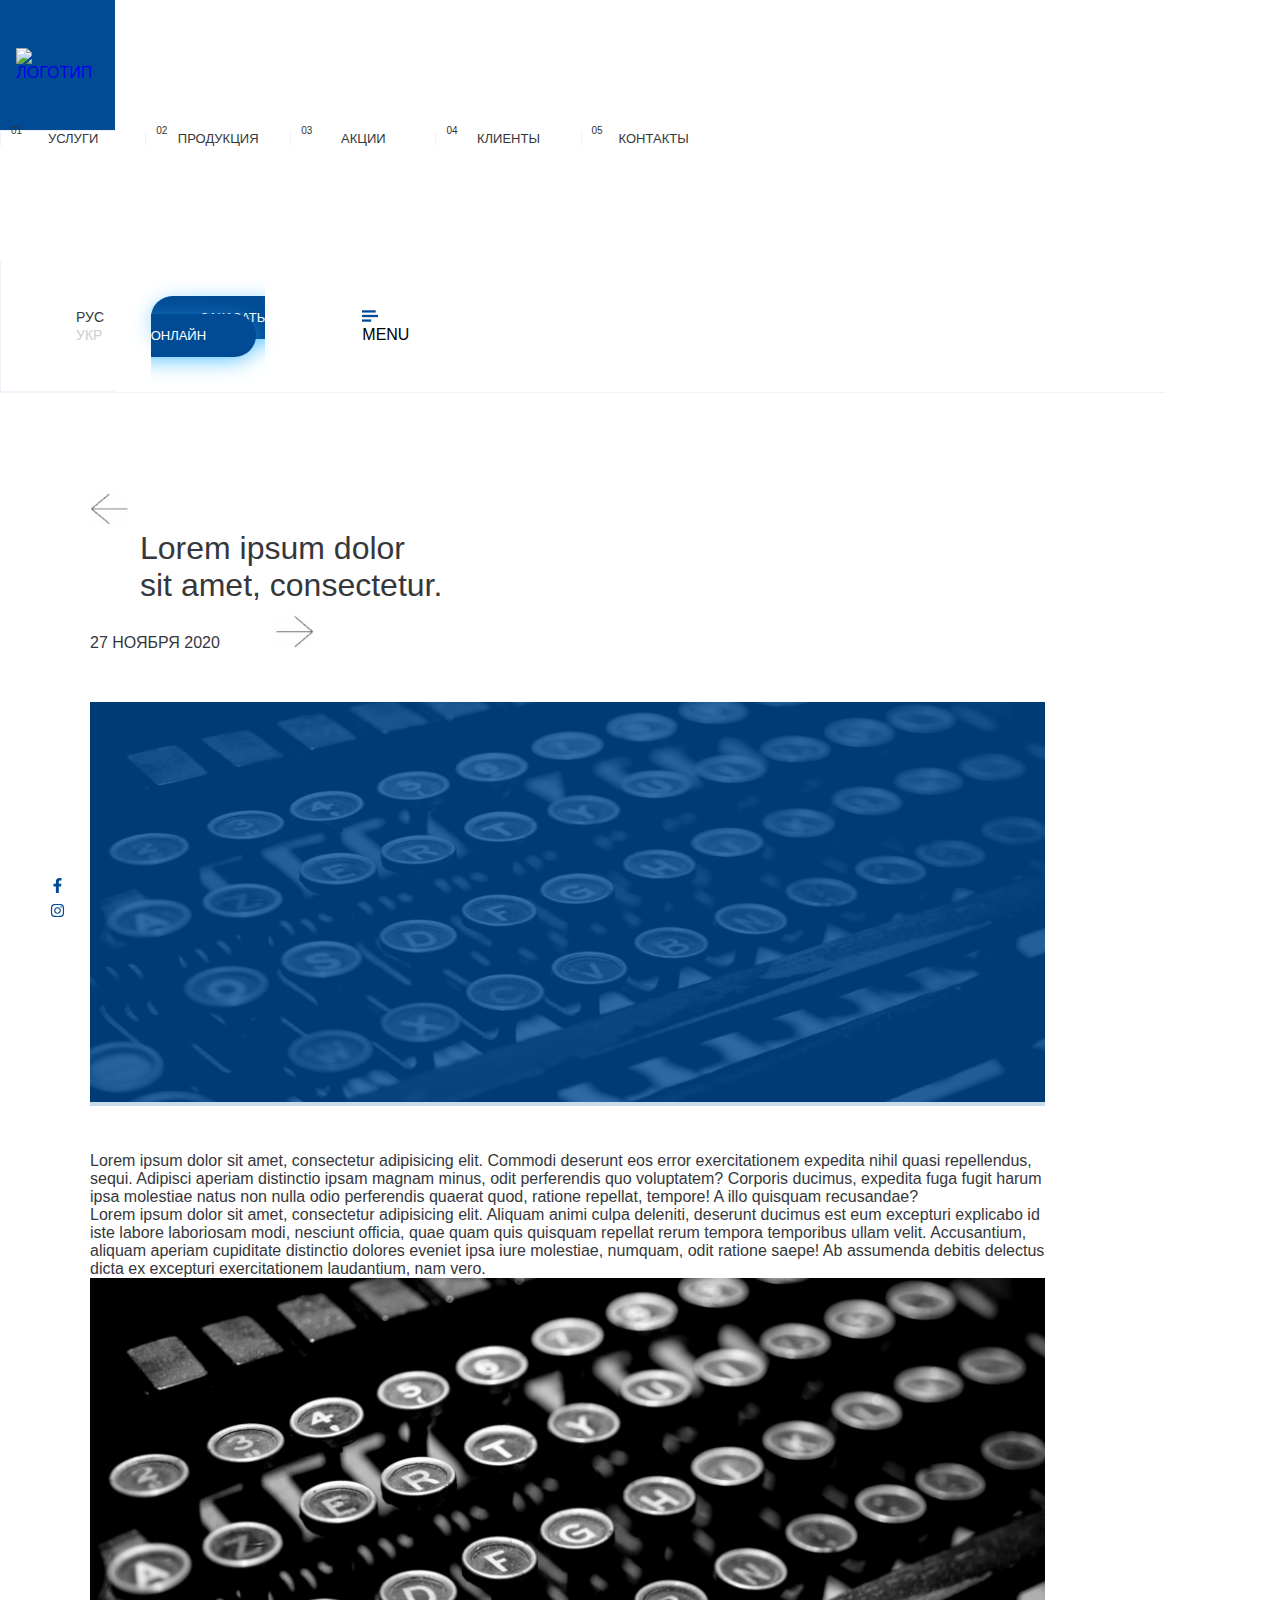
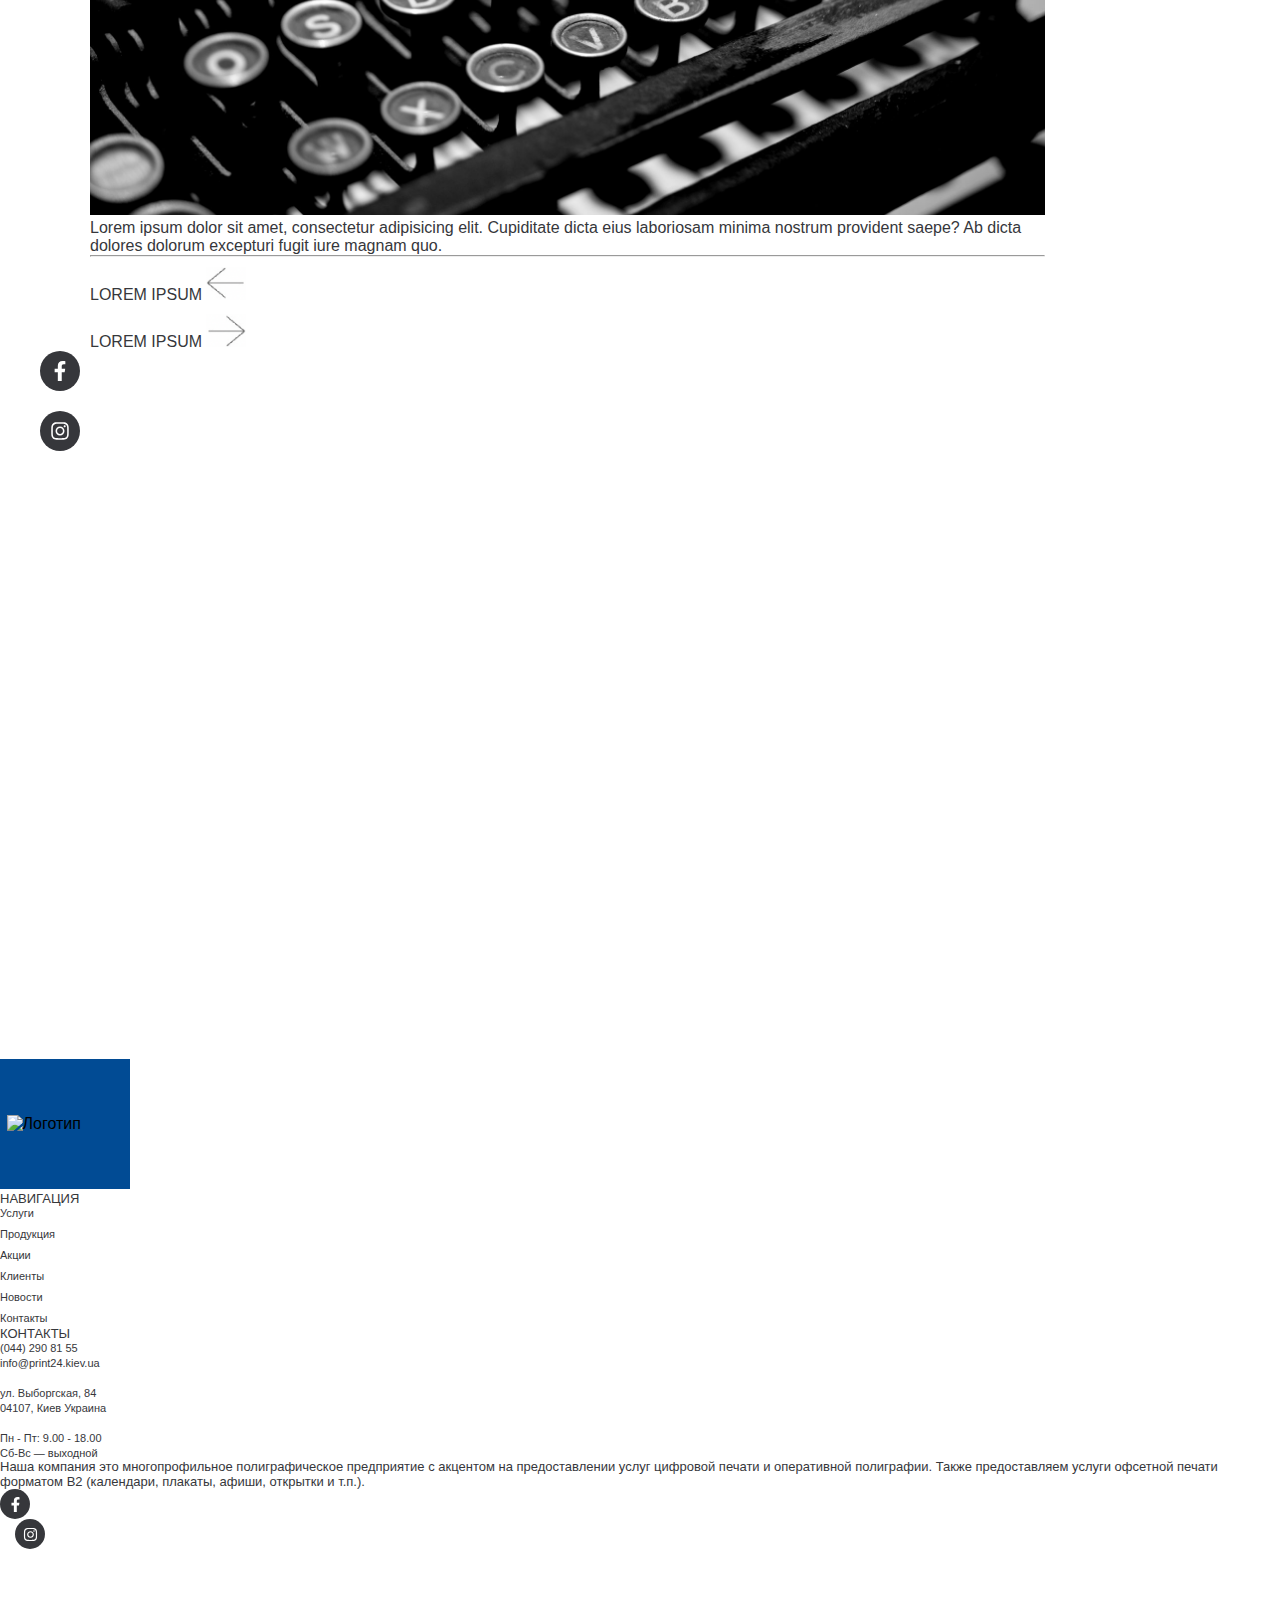
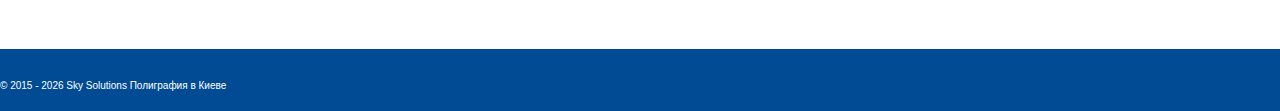
==== commit 6143a880: "[+] did some magic" ====
--- a/article.html
+++ b/article.html
@@ -15,15 +15,20 @@
 <div class="nav-menu" id="nav-menu">
     <div class="nav-menu-head">
         <div class="nav-menu-head-leftside">
-            <div class="header-btn-order">
-                <a href="#">Заказать онлайн</a>
-            </div>
+
         </div>
         <div class="nav-menu-head-rightside" id="close-burger-icon">
             <svg width="24" height="24" viewBox="0 0 24 24" fill="none" xmlns="http://www.w3.org/2000/svg">
                 <path d="M23.6972 1.76497C24.1009 1.36121 24.1009 0.706581 23.6972 0.302821C23.2934 -0.10094 22.6388 -0.10094 22.235 0.302821L12 10.5379L1.76497 0.302821C1.36121 -0.10094 0.706582 -0.10094 0.302821 0.302821C-0.100939 0.706581 -0.10094 1.36121 0.302821 1.76497L10.5379 12L0.302821 22.235C-0.10094 22.6388 -0.100941 23.2934 0.302821 23.6972C0.706582 24.1009 1.36121 24.1009 1.76497 23.6972L12 13.4621L22.235 23.6972C22.6388 24.1009 23.2934 24.1009 23.6972 23.6972C24.1009 23.2934 24.1009 22.6388 23.6972 22.235L13.4621 12L23.6972 1.76497Z"
                       fill="#47655D"></path>
             </svg>
+        </div>
+    </div>
+    <div class="nav-menu-head d-flex justify-content-center mt-5">
+        <div class="nav-menu-head-leftside">
+            <div class="header-btn-order">
+                <a href="#">Заказать онлайн</a>
+            </div>
         </div>
     </div>
     <div class="nav-menu-body">
@@ -37,14 +42,14 @@
     <div class="nav-menu-footer">
         <a href="tel:0442908155">(044) 290-81-55</a>
         <div class="nav-menu-footer-icons d-flex justify-content-around align-items-center">
-            <a href="" class="social-inst">
+            <a href="" target="_blank" class="social-inst">
                 <svg xmlns="http://www.w3.org/2000/svg" viewBox="0 0 448 512">
                     <path d="M224.1 141c-63.6 0-114.9 51.3-114.9 114.9s51.3 114.9 114.9 114.9S339 319.5 339 255.9 287.7 141 224.1 141zm0 189.6c-41.1 0-74.7-33.5-74.7-74.7s33.5-74.7 74.7-74.7 74.7 33.5 74.7 74.7-33.6 74.7-74.7 74.7zm146.4-194.3c0 14.9-12 26.8-26.8 26.8-14.9 0-26.8-12-26.8-26.8s12-26.8 26.8-26.8 26.8 12 26.8 26.8zm76.1 27.2c-1.7-35.9-9.9-67.7-36.2-93.9-26.2-26.2-58-34.4-93.9-36.2-37-2.1-147.9-2.1-184.9 0-35.8 1.7-67.6 9.9-93.9 36.1s-34.4 58-36.2 93.9c-2.1 37-2.1 147.9 0 184.9 1.7 35.9 9.9 67.7 36.2 93.9s58 34.4 93.9 36.2c37 2.1 147.9 2.1 184.9 0 35.9-1.7 67.7-9.9 93.9-36.2 26.2-26.2 34.4-58 36.2-93.9 2.1-37 2.1-147.8 0-184.8zM398.8 388c-7.8 19.6-22.9 34.7-42.6 42.6-29.5 11.7-99.5 9-132.1 9s-102.7 2.6-132.1-9c-19.6-7.8-34.7-22.9-42.6-42.6-11.7-29.5-9-99.5-9-132.1s-2.6-102.7 9-132.1c7.8-19.6 22.9-34.7 42.6-42.6 29.5-11.7 99.5-9 132.1-9s102.7-2.6 132.1 9c19.6 7.8 34.7 22.9 42.6 42.6 11.7 29.5 9 99.5 9 132.1s2.7 102.7-9 132.1z"/>
                 </svg>
             </a>
-            <a href="" class="social-fb">
-                <svg xmlns="http://www.w3.org/2000/svg" viewBox="0 0 320 512">
-                    <path d="M279.14 288l14.22-92.66h-88.91v-60.13c0-25.35 12.42-50.06 52.24-50.06h40.42V6.26S260.43 0 225.36 0c-73.22 0-121.08 44.38-121.08 124.72v70.62H22.89V288h81.39v224h100.17V288z"/>
+            <a href="" target="_blank" class="social-fb">
+                <svg xmlns="http://www.w3.org/2000/svg" viewBox="0 0 448 512">
+                    <path d="M400 32H48A48 48 0 0 0 0 80v352a48 48 0 0 0 48 48h137.25V327.69h-63V256h63v-54.64c0-62.15 37-96.48 93.67-96.48 27.14 0 55.52 4.84 55.52 4.84v61h-31.27c-30.81 0-40.42 19.12-40.42 38.73V256h68.78l-11 71.69h-57.78V480H400a48 48 0 0 0 48-48V80a48 48 0 0 0-48-48z"/>
                 </svg>
             </a>
         </div>
@@ -54,13 +59,13 @@
 <div class="container">
     <header>
         <div class="row">
-            <div class="col-md-1">
-                <div class="header-logo">
-                    <a href="./index.html"><img src="/img/logo.png" alt="Логотип"></a>
-                </div>
-            </div>
-            <div class="col-md-11 d-flex">
-                <div class="header-wrap-left-side d-flex justify-content-between">
+            <div class="col-md-1" id="col-md-1">
+                <div class="header-logo" id="header-logo">
+                    <a href="./index.html"><img src="./img/logo.png" alt="Логотип"></a>
+                </div>
+            </div>
+            <div class="col-md-11 d-flex" id="col-md-11">
+                <div class="header-wrap-left-side d-flex justify-content-between" id="header-wrap-left-side">
                     <div class="header-navigation">
                         <nav>
                             <ul>
@@ -88,11 +93,11 @@
                         </nav>
                     </div>
                 </div>
-                <div class="header-wrap-right-side">
+                <div class="header-wrap-right-side" id="header-wrap-right-side">
                     <div class="header-lang">
                         <div class="change-lang">
-                            <span class="active-lang" id="lang-ru">РУС</span>
-                            <span id="lang-ua">УКР</span>
+                            <a href=""><span class="active-lang" id="lang-ru">РУС</span></a>
+                            <a href=""><span id="lang-ua">УКР</span></a>
                         </div>
                     </div>
                     <div class="header-btn-order">
@@ -100,7 +105,8 @@
                     </div>
                     <div class="header-wrap-menu-btn d-none" id="menu-burger">
                         <a class="burger-menu">
-                            <svg width="16" height="12" viewBox="0 0 14 10" fill="none" xmlns="http://www.w3.org/2000/svg">
+                            <svg width="16" height="12" viewBox="0 0 14 10" fill="none"
+                                 xmlns="http://www.w3.org/2000/svg">
                                 <rect width="12" height="2" fill="#2E2E2E"></rect>
                                 <rect y="4" width="14" height="2" fill="#2E2E2E"></rect>
                                 <rect y="8" width="8" height="2" fill="#2E2E2E"></rect>
@@ -140,21 +146,21 @@
                         <div class="col-md-12 d-flex justify-content-between align-items-start">
                             <div class="article-head-leftside d-flex">
                                 <a class="">
-                                    <img src="/img/article-arrow-left.png" alt="Иконка">
+                                    <img src="./img/article-arrow-left.png" alt="Иконка">
                                 </a>
                                 <h1>Lorem ipsum dolor <br> sit amet, consectetur.</h1>
                             </div>
                             <div class="article-head-rightside d-flex justify-content-end">
                                 <span>27 ноября 2020</span>
                                 <a class="">
-                                    <img src="/img/article-arrow-right.png" alt="Иконка">
+                                    <img src="./img/article-arrow-right.png" alt="Иконка">
                                 </a>
                             </div>
                         </div>
                     </div>
                     <div class="row article-body">
                         <div class="col-md-12">
-                            <img src="/img/article-img1.jpeg" alt="Картинка статьи">
+                            <img src="./img/article-img1.jpeg" alt="Картинка статьи">
                         </div>
                     </div>
                     <div class="row article-footer d-flex justify-content-around">
@@ -170,7 +176,7 @@
                                 aliquam aperiam cupiditate distinctio dolores eveniet ipsa iure molestiae, numquam, odit
                                 ratione saepe! Ab assumenda debitis delectus dicta ex excepturi exercitationem laudantium,
                                 nam vero.</p>
-                            <img src="/img/article-img1.jpeg" alt="Картинка статьи">
+                            <img src="./img/article-img1.jpeg" alt="Картинка статьи">
                             <p class="mt-4 mb-5">Lorem ipsum dolor sit amet, consectetur adipisicing elit. Cupiditate dicta eius laboriosam
                                 minima nostrum provident saepe? Ab dicta dolores dolorum excepturi fugit iure magnam
                                 quo.</p>
@@ -179,13 +185,13 @@
                                 <div class="article-footer-navigation-left d-flex flex-column align-items-start">
                                     <span>LOREM IPSUM</span>
                                     <a class="">
-                                        <img src="/img/article-arrow-left.png" alt="Иконка">
+                                        <img src="./img/article-arrow-left.png" alt="Иконка">
                                     </a>
                                 </div>
                                 <div class="article-footer-navigation-right d-flex flex-column align-items-end">
                                     <span>LOREM IPSUM</span>
                                     <a class="">
-                                        <img src="/img/article-arrow-right.png" alt="Иконка">
+                                        <img src="./img/article-arrow-right.png" alt="Иконка">
                                     </a>
                                 </div>
                             </div>
@@ -228,7 +234,7 @@
                 <div class="row">
                     <div class="col-md-3">
                         <div class="footer-logo">
-                            <img src="/img/logo.png" alt="Логотип">
+                            <img src="./img/logo.png" alt="Логотип">
                         </div>
                     </div>
                     <div class="col-md-2 d-flex flex-column justify-content-between">
@@ -247,7 +253,7 @@
                         <ul class="mt-2">
                             <li><a href="tel:0442908155">(044) 290 81 55</a></li>
                             <li><a href="mailto:info@print24.kiev.ua">info@print24.kiev.ua</a></li>
-                            <li><a href="https://goo.gl/maps/pMYgJ7oGFidpgPdr6" target="_blank">вул. Виборгська, 84</a></li>
+                            <li><a href="https://goo.gl/maps/pMYgJ7oGFidpgPdr6" target="_blank">ул. Выборгская, 84</a></li>
                             <li>04107, Киев Украина</li>
                             <li>Пн - Пт: 9.00 - 18.00</li>
                             <li>Сб-Вс — выходной</li>
--- a/style/style.css
+++ b/style/style.css
@@ -9,10 +9,6 @@
   font-family: "Montserrat", sans-serif;
 }
 
-body {
-  padding: 8px;
-}
-
 .disclaimer {
   display: none !important;
 }
@@ -51,6 +47,7 @@
 .under-header .col-md-11 {
   max-width: 91%;
   flex: 0 0 91%;
+  border-top: 0.5px solid #eff2f9;
 }
 
 header .col-md-1 {
@@ -120,6 +117,7 @@
   display: flex;
   justify-content: center;
   align-items: center;
+  font-weight: 300;
 }
 header .col-md-11 .header-wrap-left-side .header-navigation nav ul li span {
   position: absolute;
@@ -228,8 +226,7 @@
   flex: 0 0 54%;
 }
 .hero .hero-wrap .col-md-7 .hero-head {
-  padding: 80px 0 0 80px;
-  border-top: 0.5px solid #eff2f9;
+  padding: 80px 0 0 70px;
 }
 .hero .hero-wrap .col-md-7 .hero-head img {
   width: 35px;
@@ -259,13 +256,13 @@
   background: #0d559f;
 }
 .hero .hero-wrap .col-md-7 .hero-footer {
-  padding: 40px 0 0 80px;
+  padding: 30px 0 0 80px;
   margin-top: 70px;
   border-top: 0.5px solid #eff2f9;
 }
 .hero .hero-wrap .col-md-7 .hero-footer p {
   color: #36373b;
-  font-size: 11px;
+  font-size: 12px;
   margin-bottom: 0;
 }
 .hero .hero-wrap .hero-rightside {
@@ -279,10 +276,10 @@
 }
 .hero .hero-wrap .hero-rightside .hero-slider .hero-slider-item img {
   width: 100%;
-  height: 650px;
+  height: 610px;
 }
 .hero .hero-wrap .hero-rightside .hero-slider-arrows {
-  width: 80% !important;
+  width: 90% !important;
   padding: 0 30px;
   position: absolute;
   z-index: 10;
@@ -292,79 +289,63 @@
   left: 0;
   margin: 0 auto;
 }
-.hero .hero-wrap .hero-rightside .hero-slider-arrows svg {
-  fill: #fff;
-}
-.hero .hero-wrap .hero-rightside .hero-slider-arrows svg:hover {
+.hero .hero-wrap .hero-rightside .hero-slider-arrows img {
+  width: 50px;
+  filter: invert(1);
+  filter: brightness(160%);
+}
+.hero .hero-wrap .hero-rightside .hero-slider-arrows img:hover {
   cursor: pointer;
-}
-.hero .hero-wrap .hero-rightside .hero-slider-arrows svg path {
-  transform: scale(2);
 }
 .hero .hero-wrap .hero-rightside .hero-slider-arrows #heroArrowLeft {
   position: relative;
-}
-.hero .hero-wrap .hero-rightside .hero-slider-arrows #heroArrowLeft svg {
-  position: relative;
-  z-index: 5;
 }
 .hero .hero-wrap .hero-rightside .hero-slider-arrows #heroArrowLeft:before {
   content: url("/img/half-circle.png");
   position: absolute;
   z-index: 1;
-  top: 1px;
-  right: 8px;
+  top: -1px;
+  right: 10px;
   margin: 0 auto;
   transform: rotate(-90deg);
 }
 .hero .hero-wrap .hero-rightside .hero-slider-arrows #heroArrowRight {
   position: relative;
-}
-.hero .hero-wrap .hero-rightside .hero-slider-arrows #heroArrowRight svg {
-  position: relative;
-  z-index: 5;
-  transform: rotate(180deg);
 }
 .hero .hero-wrap .hero-rightside .hero-slider-arrows #heroArrowRight:before {
   content: url("/img/half-circle.png");
   position: absolute;
   z-index: 1;
-  top: 15px;
-  left: 8px;
+  top: 18px;
+  left: 10px;
   margin: 0 auto;
   transform: rotate(90deg);
 }
 .hero .hero-wrap .hero-rightside .hero-slider-circle-big {
   position: absolute;
-  top: 0;
-  right: 0;
-  bottom: 0;
-  left: 0;
-  margin: 0 auto;
+  top: -8px;
+  left: 50%;
+  transform: translateX(-50%);
   border: 0.5px solid #fff;
   border-radius: 50%;
   width: 110%;
   height: 110%;
-  transform: scale(1.15);
   z-index: 1;
 }
 .hero .hero-wrap .hero-rightside .hero-slider-circle-small {
   position: absolute;
-  top: 0;
-  right: 0;
-  bottom: 0;
-  left: 0;
-  margin: 0 auto;
+  bottom: -35px;
+  left: 50%;
+  transform: translateX(-50%);
   border: 1px solid #fff;
   border-radius: 50%;
-  width: 110%;
-  height: 110%;
-  transform: scale(1.1);
+  width: 104%;
+  height: 104%;
   z-index: 1;
 }
 
 .polygraphy-in-kiev {
-  padding: 50px 0 80px 80px;
+  padding: 50px 0 70px 70px;
   background: #F5F7FC;
   position: relative;
   z-index: 2;
@@ -380,7 +361,7 @@
 }
 .polygraphy-in-kiev .col-md-5 h2 {
   color: #36373b;
-  font-size: 35px;
+  font-size: 33px;
 }
 .polygraphy-in-kiev .col-md-5 span {
   color: #014b94;
@@ -419,7 +400,7 @@
   margin: 0 auto;
 }
 .portfolio .portfolio-leftside {
-  padding: 100px 30px 80px 80px;
+  padding: 100px 30px 70px 70px;
 }
 .portfolio .portfolio-leftside h2 {
   font-size: 47px;
@@ -455,17 +436,17 @@
   transition: 0.4s ease;
 }
 .portfolio .portfolio-leftside .portfolio-leftside-footer .prod-slider-btn:first-child {
-  background-image: url(/img/portfolio-arrow-left.png);
+  background-image: url(./img/portfolio-arrow-left.png);
   margin-right: 20px;
 }
 .portfolio .portfolio-leftside .portfolio-leftside-footer .prod-slider-btn:first-child:hover {
-  background-image: url(/img/portfolio-arrow-left-active.png);
+  background-image: url(./img/portfolio-arrow-left-active.png);
 }
 .portfolio .portfolio-leftside .portfolio-leftside-footer .prod-slider-btn:last-child {
-  background-image: url(/img/portfolio-arrow-right.png);
+  background-image: url(./img/portfolio-arrow-right.png);
 }
 .portfolio .portfolio-leftside .portfolio-leftside-footer .prod-slider-btn:last-child:hover {
-  background-image: url(/img/portfolio-arrow-right-active.png);
+  background-image: url(./img/portfolio-arrow-right-active.png);
 }
 .portfolio .portfolio-leftside .portfolio-leftside-footer .prod-slider-btn:hover {
   cursor: pointer;
@@ -473,11 +454,23 @@
 .portfolio .portfolio-rightside {
   background-color: #0e559e;
   width: 100%;
-  padding: 90px 30px 90px 50px;
+}
+.portfolio .portfolio-rightside .portfolio-slider-2-item .portfolio-slider-2-item-head {
+  padding: 90px 30px 0 50px;
+}
+.portfolio .portfolio-rightside .portfolio-slider-2-item .portfolio-slider-2-item-img {
+  margin-top: -50px;
+  height: 435px;
+}
+.portfolio .portfolio-rightside .portfolio-slider-2-item .portfolio-slider-2-item-img img {
+  width: 100%;
+  height: 435px;
 }
 .portfolio .portfolio-rightside h3 {
   color: #fff;
   font-size: 35px;
+  position: relative;
+  z-index: 5;
 }
 .portfolio .portfolio-rightside .arrow-more img {
   width: 50px;
@@ -490,7 +483,7 @@
 }
 
 .our-clients {
-  padding: 50px 110px 50px 80px;
+  padding: 50px 110px 50px 70px;
   background: #F5F7FC;
 }
 .our-clients h2 {
@@ -501,16 +494,25 @@
   background: #fff;
   border: 0.5px solid #eff2f9;
 }
+.our-clients .our-clients-wrap .our-clients-wrap-leftside .row {
+  border-right: 0.5px solid #eff2f9;
+}
+.our-clients .our-clients-wrap .our-clients-wrap-leftside .row:nth-child(2) {
+  border-top: 0.5px solid #eff2f9;
+  border-bottom: 0.5px solid #eff2f9;
+}
 .our-clients .our-clients-wrap .our-clients-wrap-leftside .mayak {
   background-color: #014b94;
 }
 .our-clients .our-clients-wrap .our-clients-wrap-leftside .our-clients-wrap-leftside-item {
-  padding: 20px;
-  border: 0.5px solid #eff2f9;
+  padding: 20px 30px;
   display: flex;
   justify-content: center;
   align-items: center;
   transition: 0.3s;
+}
+.our-clients .our-clients-wrap .our-clients-wrap-leftside .our-clients-wrap-leftside-item:nth-child(1) {
+  border-right: 0.5px solid #eff2f9;
 }
 .our-clients .our-clients-wrap .our-clients-wrap-leftside .our-clients-wrap-leftside-item img {
   width: 80%;
@@ -603,12 +605,12 @@
 .our-clients .our-clients-wrap .slick-dots .slick-active {
   width: 20px;
   height: 10px;
-  border-radius: 40%;
+  border-radius: 10px;
   background: #014b94;
 }
 
 .top-sales {
-  padding: 80px;
+  padding: 70px;
 }
 .top-sales .top-sales-head {
   color: #36373b;
@@ -631,7 +633,7 @@
 }
 .top-sales .top-sales-body .top-sales-body-slider-item {
   width: 220px;
-  height: 360px;
+  height: 400px;
   margin-right: 45px;
 }
 .top-sales .top-sales-body .top-sales-body-slider-item .top-sales-body-slider-item-head {
@@ -639,14 +641,16 @@
   height: 100%;
 }
 .top-sales .top-sales-body .top-sales-body-slider-item .top-sales-body-slider-item-head p {
-  margin-top: 15px;
+  margin-top: 17px;
   text-transform: uppercase;
   color: #36373b;
   font-size: 12px;
 }
 .top-sales .top-sales-body .top-sales-body-slider-item .top-sales-body-slider-item-head .top-sales-body-slider-item-head-img {
-  background: #014b94;
-  width: 100%;
+  background-position: center center;
+  background-repeat: no-repeat;
+  background-size: cover;
+  width: 96%;
   height: 90%;
 }
 .top-sales .top-sales-body .top-sales-body-slider-item .top-sales-body-slider-item-head .top-sales-body-slider-item-head-img img {
@@ -654,13 +658,20 @@
   height: 100%;
 }
 .top-sales .top-sales-body .top-sales-body-slider-item .top-sales-body-slider-item-head .item-first {
-  height: 60%;
+  height: 48%;
 }
 .top-sales .top-sales-body .top-sales-body-slider-item .top-sales-body-slider-item-head .item-second {
-  height: 70%;
+  height: 57%;
 }
 .top-sales .top-sales-body .top-sales-body-slider-item .top-sales-body-slider-item-head .item-third {
-  height: 80%;
+  height: 67%;
+}
+.top-sales .top-sales-body .top-sales-body-slider-item .top-sales-body-slider-item-head .item-fourth {
+  height: 74%;
+}
+.top-sales .top-sales-body .top-sales-body-slider-item .top-sales-body-slider-item-footer {
+  position: relative;
+  top: -70px;
 }
 .top-sales .top-sales-body .top-sales-body-slider-item .top-sales-body-slider-item-footer span {
   font-size: 11px;
@@ -669,38 +680,38 @@
   color: #014b94;
 }
 .top-sales .top-sales-slider-arrows #topSalesArrowLeft {
-  background-image: url(/img/top-sales-left.png);
-  background-repeat: no-repeat;
-  background-size: 40px;
-  width: 40px;
-  height: 40px;
-  transition: 0.4s ease;
-  margin-right: 30px;
-}
-.top-sales .top-sales-slider-arrows #topSalesArrowLeft:hover {
-  cursor: pointer;
-  background-image: url(/img/top-sales-left-active.png);
+  background-image: url(./img/top-sales-left.png);
   background-repeat: no-repeat;
   background-size: 55px;
   width: 55px;
   height: 41px;
-}
-.top-sales .top-sales-slider-arrows #topSalesArrowRight {
-  background-image: url(/img/top-sales-right.png);
-  background-repeat: no-repeat;
-  background-size: 40px;
-  width: 40px;
-  height: 40px;
   transition: 0.4s ease;
-}
-.top-sales .top-sales-slider-arrows #topSalesArrowRight:hover {
+  margin-right: 30px;
+}
+.top-sales .top-sales-slider-arrows #topSalesArrowLeft:hover {
   cursor: pointer;
-  background-image: url(/img/top-sales-right-active.png);
+  background-image: url(./img/top-sales-left-active.png);
   background-repeat: no-repeat;
   background-size: 55px;
   width: 55px;
   height: 41px;
 }
+.top-sales .top-sales-slider-arrows #topSalesArrowRight {
+  background-image: url(./img/top-sales-right.png);
+  background-repeat: no-repeat;
+  background-size: 55px;
+  width: 55px;
+  height: 41px;
+  transition: 0.4s ease;
+}
+.top-sales .top-sales-slider-arrows #topSalesArrowRight:hover {
+  cursor: pointer;
+  background-image: url(./img/top-sales-right-active.png);
+  background-repeat: no-repeat;
+  background-size: 55px;
+  width: 55px;
+  height: 41px;
+}
 .top-sales .top-sales-slider-arrows svg {
   fill: #eff2f9;
   transition: 0.3s ease;
@@ -714,7 +725,7 @@
 }
 
 .stages {
-  padding: 80px;
+  padding: 70px;
 }
 .stages .stages-head h2 {
   color: #36373b;
@@ -758,7 +769,7 @@
 }
 .personal .personal-item {
   padding: 20px;
-  height: 423px;
+  height: 443px;
   background-color: #f4f7fc;
   background-position: center center;
   border: 0.5px solid #fff;
@@ -771,7 +782,7 @@
   width: 150px;
   height: 150px;
   border-radius: 50%;
-  background-image: url(/img/person1.jpeg);
+  background-image: url(./img/person1.jpeg);
   background-repeat: no-repeat;
   background-position: center center;
   transform: scale(1.3);
@@ -784,7 +795,7 @@
 }
 .personal .personal-item:hover {
   transition: 0.5s ease;
-  background-image: url(/img/person1.jpeg);
+  background-image: url(./img/person1.jpeg);
   background-repeat: no-repeat;
   background-size: cover;
 }
@@ -837,10 +848,15 @@
   text-transform: none;
   font-size: 11px;
   color: #fff;
+  font-weight: 300;
 }
 .personal .personal-item .personal-item-footer-second {
   color: #36373b;
   width: 50%;
+}
+.personal .personal-item .personal-item-footer-second h6 {
+  font-size: 14px;
+  font-weight: 400;
 }
 .personal .personal-item .personal-item-footer-second p {
   font-size: 11px;
@@ -856,11 +872,12 @@
 
 .footer {
   max-width: 100% !important;
-  padding: 35px 50px 100px 6px;
+  padding: 35px 50px 100px 0;
 }
 .footer .footer-logo {
   width: 130px;
   height: 130px;
+  margin-top: 15px;
   background: #014b94;
   display: flex;
   justify-content: center;
@@ -952,13 +969,14 @@
 
 .nav-menu {
   width: 100%;
+  height: 100vh;
   position: fixed;
   right: 0;
   transform: translateX(100%);
   background: #F1F5F8;
   transition: 0.5s ease;
   z-index: 99999;
-  padding: 80px 40px;
+  padding: 40px 40px 100px 40px;
 }
 .nav-menu .nav-menu-head {
   display: flex;
@@ -966,7 +984,7 @@
   align-items: center;
 }
 .nav-menu .nav-menu-head .header-btn-order a {
-  font-size: 13px;
+  font-size: 20px;
   padding: 10px 30px;
   background: #014b94;
   color: #fff;
@@ -990,7 +1008,7 @@
   width: 25%;
   height: 1px;
   background: #36373b;
-  margin: 60px auto 0 auto;
+  margin: 30px auto 0 auto;
 }
 .nav-menu .nav-menu-footer {
   text-align: center;
@@ -1002,12 +1020,17 @@
   font-size: 25px;
 }
 .nav-menu .nav-menu-footer .nav-menu-footer-icons {
-  width: 25%;
+  width: 55%;
   margin: 20px auto 0 auto;
 }
 .nav-menu .nav-menu-footer .nav-menu-footer-icons a svg {
   width: 25px;
+  height: 35px;
   fill: #014b94;
+}
+.nav-menu .nav-menu-footer .nav-menu-footer-icons a svg:first-child {
+  width: 35px;
+  height: 45px;
 }
 
 .nav-menu.opened {
@@ -1133,18 +1156,19 @@
 }
 
 .produkciya {
-  padding: 80px;
+  padding: 40px;
 }
 .produkciya .produkciya-wrap .produkciya-wrap-leftside h1 {
   color: #36373b;
+  font-size: 37px;
 }
 .produkciya .produkciya-wrap .produkciya-wrap-rightside .produkciya-wrap-rightside-item {
-  width: 250px;
+  width: 270px;
   height: 300px;
 }
 .produkciya .produkciya-wrap .produkciya-wrap-rightside .produkciya-wrap-rightside-item .produkciya-img {
   width: 100%;
-  height: 90%;
+  height: 200px;
   background: #014b94;
 }
 .produkciya .produkciya-wrap .produkciya-wrap-rightside .produkciya-wrap-rightside-item .produkciya-img img {
@@ -1155,10 +1179,13 @@
   text-transform: uppercase;
   color: #36373b;
   margin-top: 10px;
+  font-size: 13px;
 }
 .produkciya .produkciya-wrap .produkciya-wrap-rightside .produkciya-wrap-rightside-item span {
   color: #36373b;
+  margin-top: 20px;
   margin-bottom: 20px;
+  font-size: 11px;
 }
 .produkciya .produkciya-wrap .slick-dots {
   display: flex;
@@ -1171,7 +1198,7 @@
   outline: none;
   background: none;
   border: none;
-  font-size: 18px;
+  font-size: 15px;
   margin-right: 15px;
 }
 .produkciya .produkciya-wrap .slick-dots li:last-child button {
@@ -1187,19 +1214,17 @@
   margin-left: 15px;
 }
 .produkciya .produkciya-wrap a:last-child {
-  margin-left: 130px;
-}
-.produkciya .produkciya-wrap a svg {
-  fill: #eff2f9;
-  transition: 0.4s;
-}
-.produkciya .produkciya-wrap a svg:hover {
-  fill: #36373b;
+  margin-left: 160px;
+}
+.produkciya .produkciya-wrap a img {
+  width: 20px;
+}
+.produkciya .produkciya-wrap a img:hover {
   cursor: pointer;
 }
 
 .produkciya-info {
-  padding: 80px;
+  padding: 60px;
 }
 .produkciya-info h2, .produkciya-info p {
   color: #36373b;
@@ -1207,8 +1232,8 @@
 .produkciya-info .col-md-3 .produkciya-info-more {
   margin-top: 50px;
 }
-.produkciya-info .col-md-3 .produkciya-info-more svg path {
-  transform: scale(2.3);
+.produkciya-info .col-md-3 .produkciya-info-more img {
+  width: 50px;
 }
 .produkciya-info .produkciya-info-more-rightside {
   width: 100%;
@@ -1225,6 +1250,14 @@
 .catalog .catalog-banner {
   background: #0d559f;
   padding: 50px;
+  position: relative;
+}
+.catalog .catalog-banner img {
+  position: absolute;
+  top: 0;
+  right: 0;
+  width: 25%;
+  height: 100%;
 }
 .catalog .catalog-banner h1 {
   color: #fff;
@@ -1234,7 +1267,7 @@
   margin-top: 70px;
 }
 .catalog .catalog-banner .catalog-arrows #catalogArrowLeft {
-  background-image: url(/img/catalog-arrow-left.png);
+  background-image: url(./img/catalog-arrow-left.png);
   background-size: 40px;
   width: 40px;
   height: 30px;
@@ -1242,13 +1275,13 @@
 }
 .catalog .catalog-banner .catalog-arrows #catalogArrowLeft:hover {
   cursor: pointer;
-  background-image: url(/img/catalog-arrow-left-active.png);
+  background-image: url(./img/catalog-arrow-left-active.png);
   background-size: 40px;
   width: 40px;
   height: 30px;
 }
 .catalog .catalog-banner .catalog-arrows #catalogArrowRight {
-  background-image: url(/img/catalog-arrow-right.png);
+  background-image: url(./img/catalog-arrow-right.png);
   background-size: 40px;
   width: 40px;
   height: 30px;
@@ -1256,7 +1289,7 @@
 }
 .catalog .catalog-banner .catalog-arrows #catalogArrowRight:hover {
   cursor: pointer;
-  background-image: url(/img/catalog-arrow-right-active.png);
+  background-image: url(./img/catalog-arrow-right-active.png);
   background-size: 40px;
   width: 40px;
   height: 30px;
@@ -1266,6 +1299,14 @@
 }
 .catalog .produkciya-wrap {
   margin-top: 50px;
+}
+.catalog .produkciya-wrap .col-md-3 {
+  flex: 0 0 21%;
+  max-width: 21%;
+}
+.catalog .produkciya-wrap .col-md-9 {
+  flex: 0 0 79%;
+  max-width: 79%;
 }
 .catalog .produkciya-wrap .produkciya-wrap-leftside h1 {
   color: #36373b;
@@ -1279,14 +1320,17 @@
   border: none;
 }
 .catalog .produkciya-wrap .accordion .card-header button {
-  width: 60%;
+  width: 100%;
 }
 .catalog .produkciya-wrap .accordion .card-body {
-  padding: 1.25rem 1.5rem;
+  padding: 0 0 0 25px;
   border: none;
 }
 .catalog .produkciya-wrap .accordion .card-body .active {
   color: #014b94;
+}
+.catalog .produkciya-wrap .accordion .card-body li {
+  margin-top: 5px;
 }
 .catalog .produkciya-wrap .accordion .card-body a {
   color: #36373b;
@@ -1304,7 +1348,7 @@
   color: #36373b;
   text-transform: uppercase;
   font-weight: 300;
-  font-size: 14px;
+  font-size: 15px;
 }
 .catalog .produkciya-wrap .accordion button:hover {
   text-decoration: none;
@@ -1317,18 +1361,20 @@
   transform: rotate(90deg);
   fill: #014b94;
   transition: 0.5s ease;
+  margin-right: -5px;
 }
 .catalog .produkciya-wrap .accordion .collapsed svg {
   transform: rotate(-90deg);
   fill: #36373b;
+  margin-right: -2px;
 }
 .catalog .produkciya-wrap .produkciya-wrap-rightside .produkciya-wrap-rightside-item {
-  width: 250px;
-  height: 300px;
+  width: 300px;
+  height: 330px;
 }
 .catalog .produkciya-wrap .produkciya-wrap-rightside .produkciya-wrap-rightside-item .produkciya-img {
   width: 100%;
-  height: 90%;
+  height: 220px;
   background: #014b94;
 }
 .catalog .produkciya-wrap .produkciya-wrap-rightside .produkciya-wrap-rightside-item .produkciya-img img {
@@ -1338,16 +1384,22 @@
 .catalog .produkciya-wrap .produkciya-wrap-rightside .produkciya-wrap-rightside-item p {
   text-transform: uppercase;
   color: #36373b;
-  margin-top: 10px;
+  margin-top: 15px;
+  font-size: 13px;
+  width: 95%;
 }
 .catalog .produkciya-wrap .produkciya-wrap-rightside .produkciya-wrap-rightside-item span {
   color: #36373b;
-  margin-bottom: 20px;
+  font-size: 11px;
+  margin-top: 20px;
+}
+.catalog .produkciya-wrap .produkciya-wrap-rightside .produkciya-wrap-rightside-item:nth-child(5) span {
+  margin-top: -1px;
 }
 .catalog .produkciya-wrap .slick-dots {
   display: flex;
   justify-content: start;
-  margin-left: 70px;
+  margin-left: 90px;
 }
 .catalog .produkciya-wrap .slick-dots li button {
   font-weight: 300;
@@ -1355,7 +1407,7 @@
   outline: none;
   background: none;
   border: none;
-  font-size: 18px;
+  font-size: 15px;
   margin-right: 15px;
 }
 .catalog .produkciya-wrap .slick-dots li:last-child button {
@@ -1368,17 +1420,15 @@
 .catalog .produkciya-wrap a {
   position: relative;
   top: -40px;
-  margin-left: 15px;
+  margin-left: 35px;
 }
 .catalog .produkciya-wrap a:last-child {
-  margin-left: 130px;
-}
-.catalog .produkciya-wrap a svg {
-  fill: #eff2f9;
-  transition: 0.4s;
-}
-.catalog .produkciya-wrap a svg:hover {
-  fill: #36373b;
+  margin-left: 160px;
+}
+.catalog .produkciya-wrap a img {
+  width: 20px;
+}
+.catalog .produkciya-wrap a img:hover {
   cursor: pointer;
 }
 
@@ -1421,10 +1471,11 @@
 }
 
 .article {
-  padding: 50px;
+  padding: 90px 120px 90px 90px;
 }
 .article .article-head .article-head-leftside img, .article .article-head .article-head-rightside img {
   width: 40px;
+  margin-top: 10px;
 }
 .article .article-head .article-head-leftside img:hover, .article .article-head .article-head-rightside img:hover {
   cursor: pointer;
@@ -1453,6 +1504,10 @@
 }
 .article .article-footer {
   margin-top: 50px;
+}
+.article .article-footer .col-md-3 {
+  position: relative;
+  left: -50px;
 }
 .article .article-footer .col-md-3 .social-inst, .article .article-footer .col-md-3 .social-fb {
   width: 40px;
@@ -1489,7 +1544,16 @@
 }
 
 .product {
-  padding: 50px;
+  padding: 0 30px 50px 30px;
+}
+.product .produkciya-wrap-leftside .accordion .card-header button {
+  width: 70%;
+}
+.product .product-wrap-rightside {
+  padding-right: 50px;
+}
+.product .product-wrap-rightside h1 {
+  font-size: 53px;
 }
 .product .product-wrap-rightside h1, .product .product-wrap-rightside p, .product .product-wrap-rightside span {
   color: #36373b;
@@ -1506,7 +1570,7 @@
   padding: 10px 45px;
   background: #014b94;
   color: #fff;
-  border-radius: 20px;
+  border-radius: 30px;
   transition: 0.3s ease;
 }
 .product .product-wrap-rightside .product-wrap-rightside-head-right a:first-child:hover {
@@ -1535,8 +1599,8 @@
 .product .product-wrap-rightside .product-wrap-rightside-body ul li:before {
   content: "";
   position: absolute;
-  top: 9px;
-  left: -20px;
+  top: 8px;
+  left: -13px;
   width: 5px;
   height: 5px;
   background: #014b94;
@@ -1547,13 +1611,23 @@
 }
 .product .product-wrap-rightside .product-wrap-rightside-footer table td, .product .product-wrap-rightside .product-wrap-rightside-footer table tr, .product .product-wrap-rightside .product-wrap-rightside-footer table th {
   font-weight: 300;
-  font-size: 11px;
+  font-size: 14px;
 }
 .product .product-wrap-rightside .product-wrap-rightside-footer table th:first-child {
-  width: 200px;
+  width: 150px;
 }
 .product .product-wrap-rightside .product-wrap-rightside-footer table th:first-child span {
-  font-size: 25px;
+  font-size: 18px;
+}
+.product .product-wrap-rightside .product-wrap-rightside-footer table thead th {
+  border-bottom: 0.5px solid #eff2f9;
+  border-top: 0.5px solid #eff2f9;
+}
+.product .product-wrap-rightside .product-wrap-rightside-footer table tbody {
+  border-bottom: 0.5px solid #eff2f9;
+}
+.product .product-wrap-rightside .product-wrap-rightside-footer table td {
+  border-top: 0.5px solid #eff2f9;
 }
 .product .product-wrap-rightside .product-wrap-rightside-end a {
   margin-left: 0 !important;
@@ -1564,15 +1638,15 @@
   width: 65%;
 }
 .product .product-wrap-rightside .product-wrap-rightside-end ul li {
-  font-size: 13px;
+  font-size: 12px;
   font-weight: 300;
   position: relative;
 }
 .product .product-wrap-rightside .product-wrap-rightside-end ul li:before {
   content: "";
   position: absolute;
-  top: 9px;
-  left: -20px;
+  top: 6px;
+  left: -13px;
   width: 5px;
   height: 5px;
   background: #014b94;
@@ -1580,16 +1654,20 @@
 }
 .product .product-wrap-rightside .product-wrap-rightside-end ul li a {
   text-transform: none;
-  font-size: 15px;
+  font-size: 13px;
   font-weight: 300;
   color: #014b94;
 }
+.product .product-wrap-rightside .product-wrap-rightside-end #listUnderTable {
+  margin-left: 25px;
+}
 .product .product-wrap-rightside .product-wrap-rightside-end-buttons a:first-child {
-  padding: 10px 45px;
+  padding: 10px 43px;
   background: #014b94;
   color: #fff;
-  border-radius: 20px;
+  border-radius: 30px;
   transition: 0.3s ease;
+  font-weight: 300;
 }
 .product .product-wrap-rightside .product-wrap-rightside-end-buttons a:first-child:hover {
   background: #0d559f;
@@ -1599,6 +1677,7 @@
   color: #696969;
   margin-top: 25px;
   font-weight: 300;
+  font-size: 15px;
 }
 
 .modal-block {
